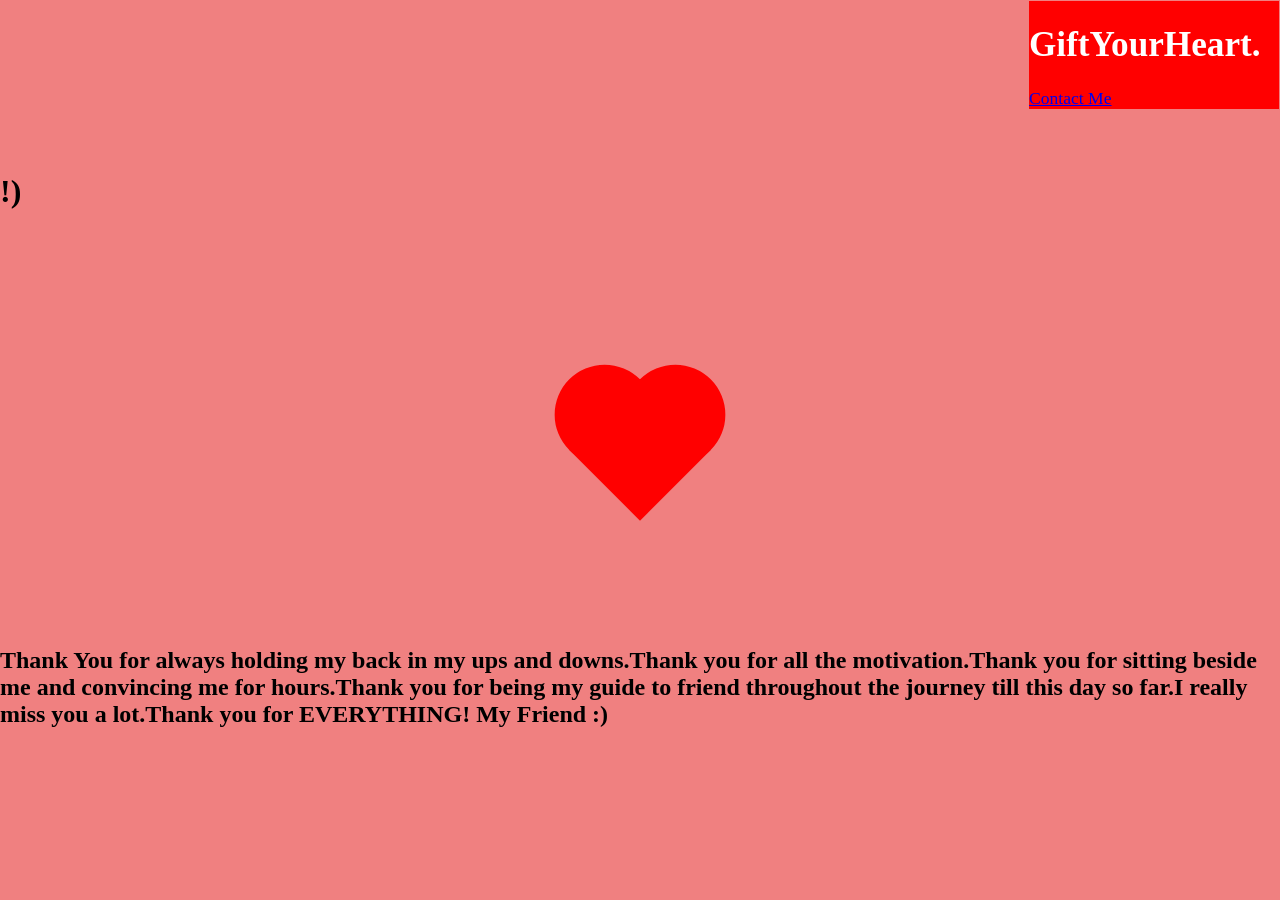
==== index.html @ b6dfc318 "Add files via upload" ====
<!DOCTYPE html>
<html lang="en">
<head>
    <meta charset="UTF-8">
    <meta http-equiv="X-UA-Compatible" content="IE=edge">
    <meta name="viewport" content="width=device-width, initial-scale=1.0">
    <title>G!ftYourFr!end</title>
    <link rel="stylesheet" href="style.css">
</head>
<body>
    <div class="logo">
        <h1>GiftYourHeart.</h1>
        <a href="https://www.instagram.com/cuuul_guuuuy/" target="_blank" >Contact Me </a>
    </div>
    <div class="heart"></div>
       <div class="content">
           <h1>!)</h1>
<br>
<br>
<br>
<br>
<br><br><br><br><br><br><br><br><br><br><br><br><br><br><br><br><br><br>
<h2>Thank You for always holding my back in my ups and downs.Thank you for all the motivation.Thank you for sitting beside me and convincing me for hours.Thank you for being my guide to friend throughout the journey till this day so far.I really miss you a lot.Thank you for EVERYTHING! My Friend :)</h2>
</div>
    
</body>
</html>
---- style.css ----
body{
    margin: 0;
    padding: 0;
    display: flex;
    align-items: center;
    justify-content: center;
    min-height: 100vh;
    background-color: lightcoral;
}
.logo{
    position: absolute;
    top: 1px ;
    right: 1px;
    font-size: 1.1rem;
    color: white;
    background-color: red;
    width: 250px ;
}
.heart {
    background: red;
    position: absolute;
    height: 100px;
    width: 100px;
    transform: rotate(-45deg) scale(1);
    animation: pulse 2s linear infinite;
    
}
.heart::after{
    background: inherit;
    border-radius: 50%;
    content: '';
    position: absolute;
    top: -50px;
    left: 0;
    height: 100px;
    width: 100px;
}
.heart::before {
    background: inherit;
    border-radius: 50%;
    content: '';
    position: absolute;
    top: 0;
    right: -50%;
    height: 100px;
    width: 100px;
}
@keyframes pulse {
    0% {
        transform: rotate(-45deg) scale(1);
        opacity: 0;
    }
    50% {
        transform: rotate(-45deg) scale(1.3);
        opacity: 1;
    }
    100% {
        transform: rotate(-45deg) scale(1);
        opacity: 1;
    }
}
.content {
    color: black;
    
}
.h1 {
    align-items: center;
}
.conclusion {
    background-color: lightcoral;
    position: relative;
}
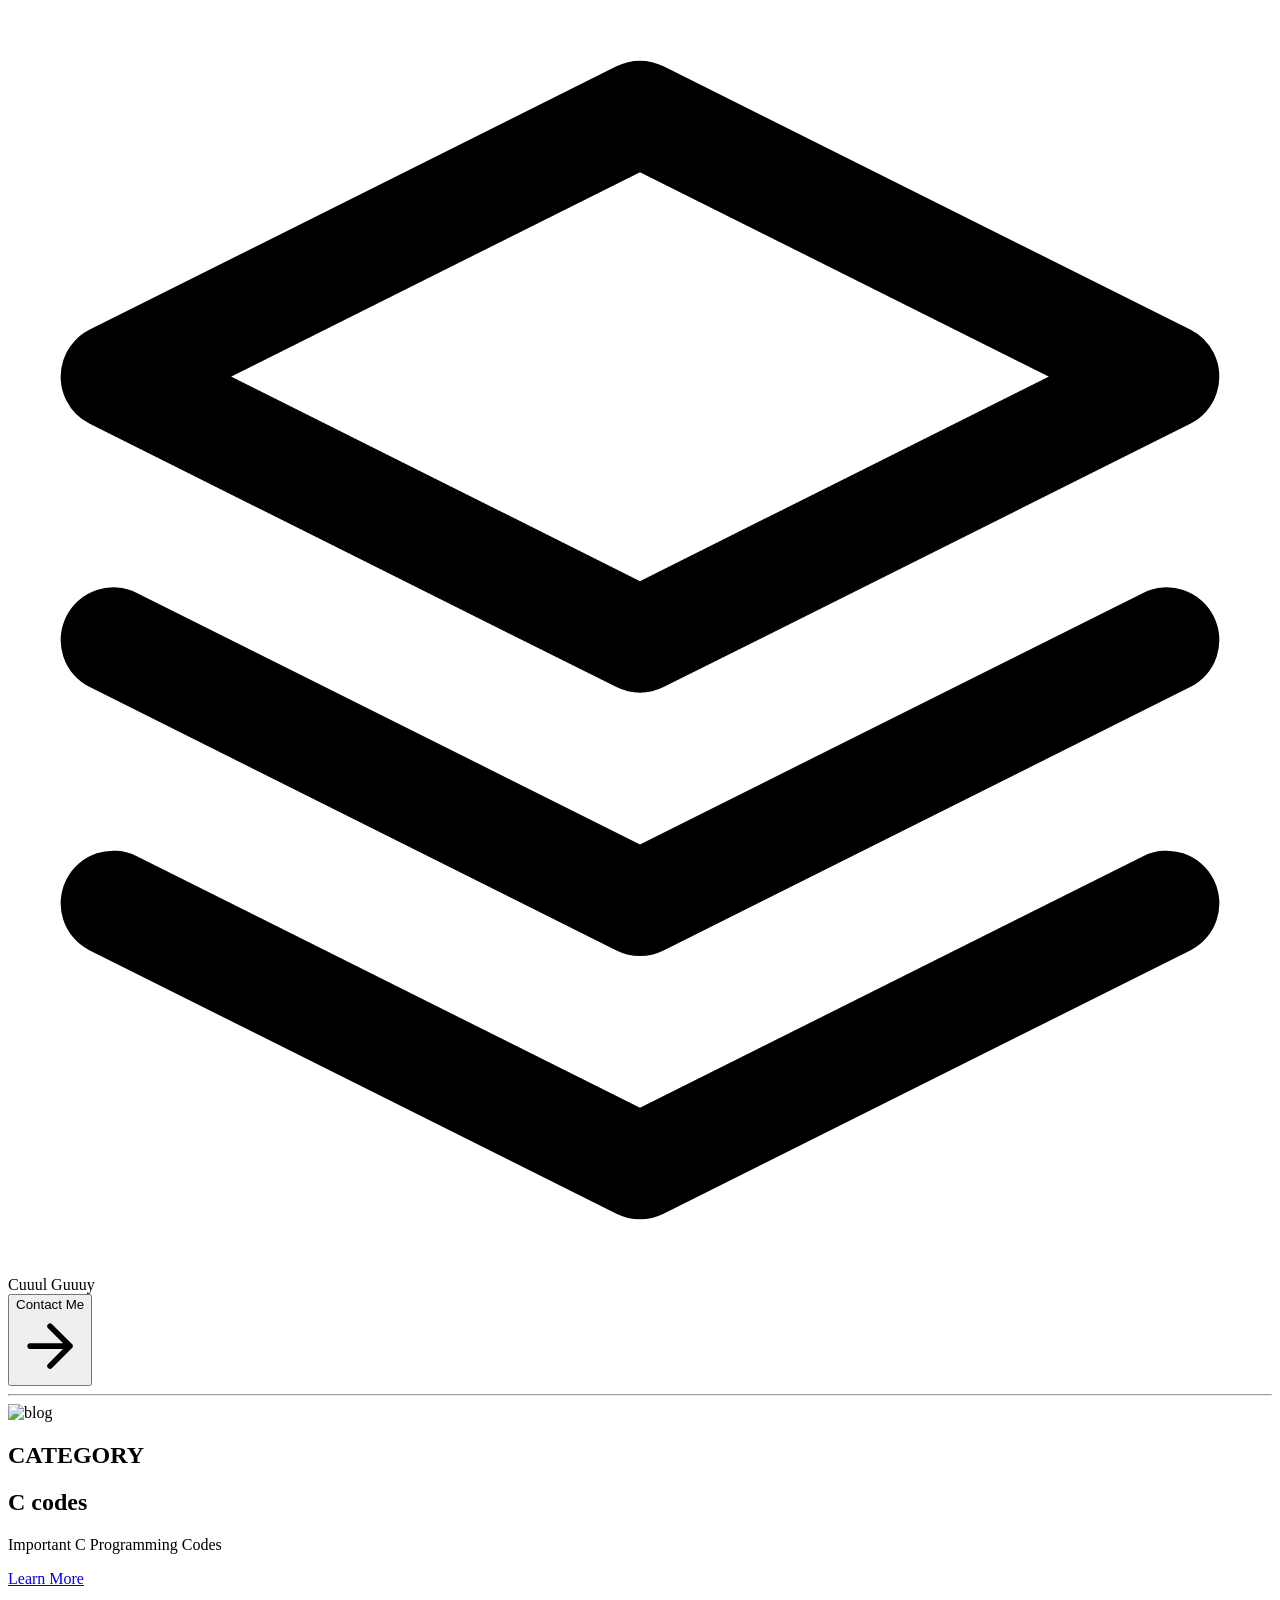
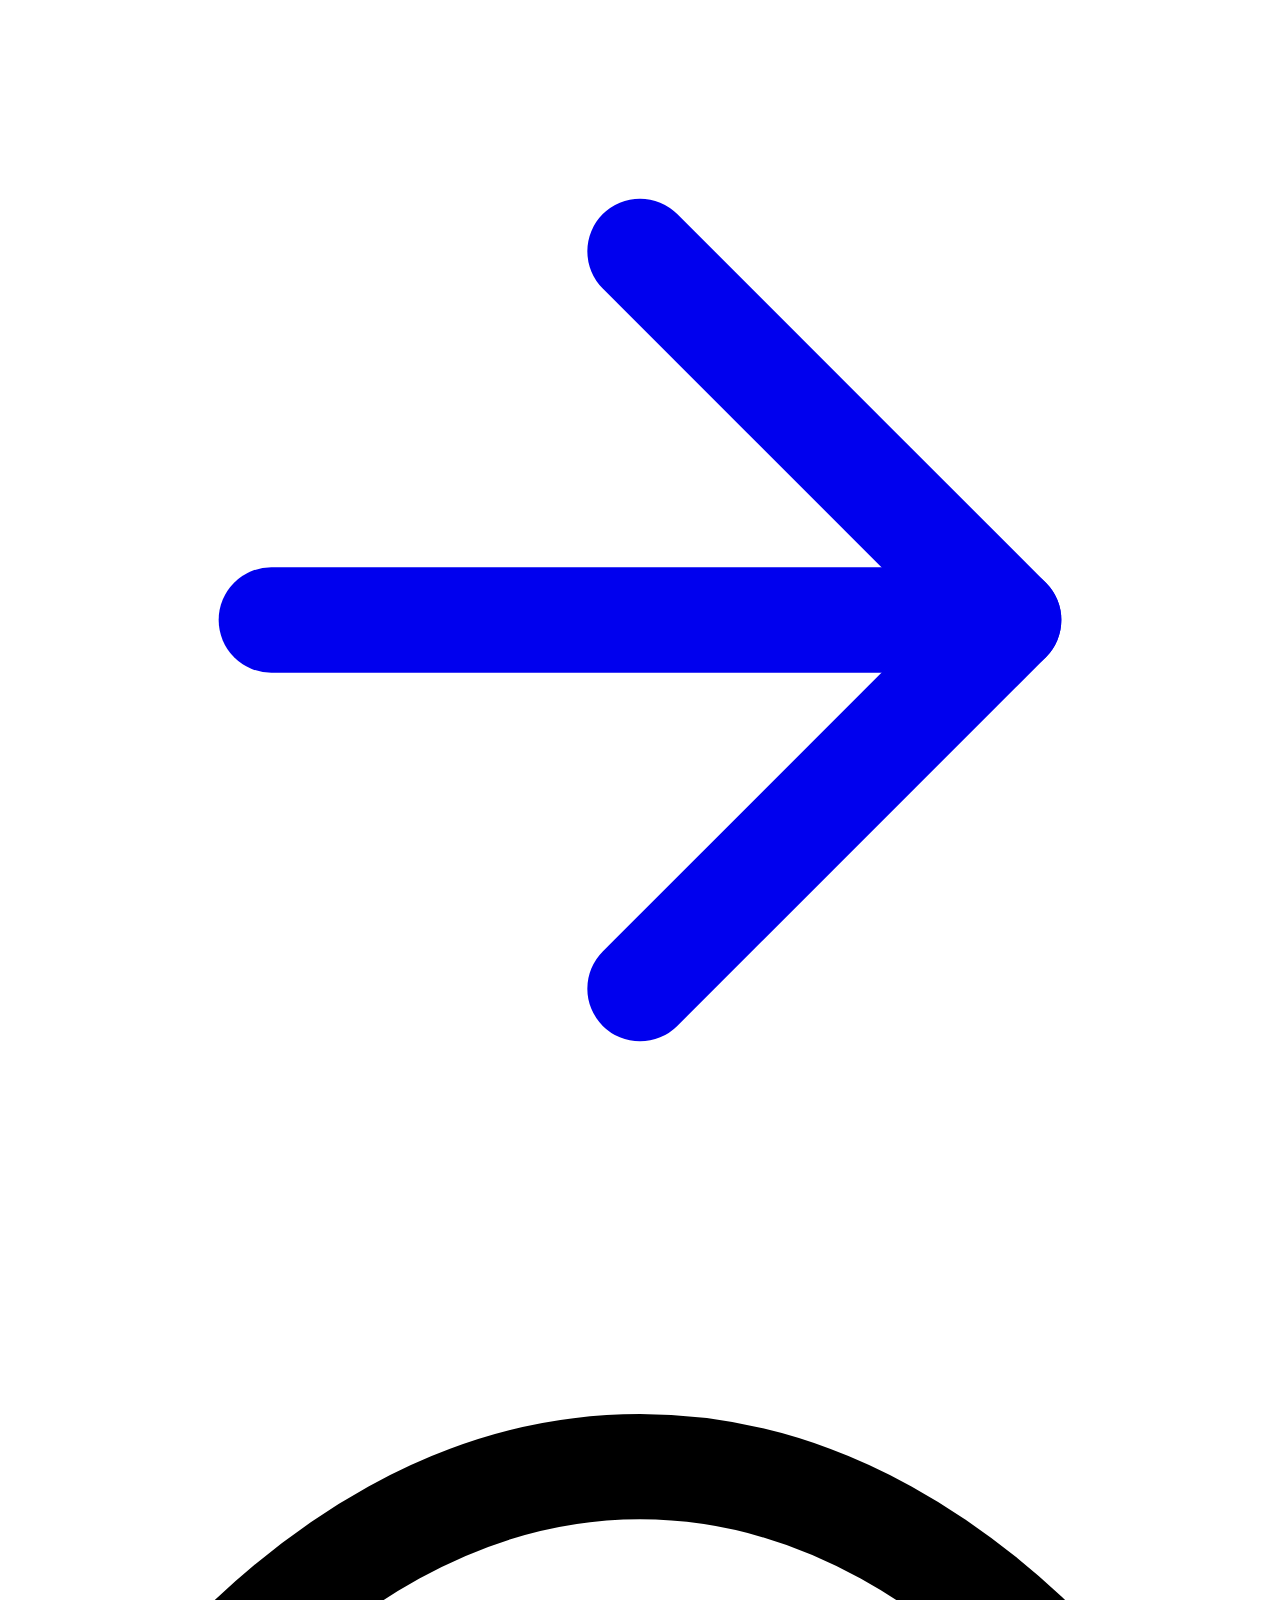
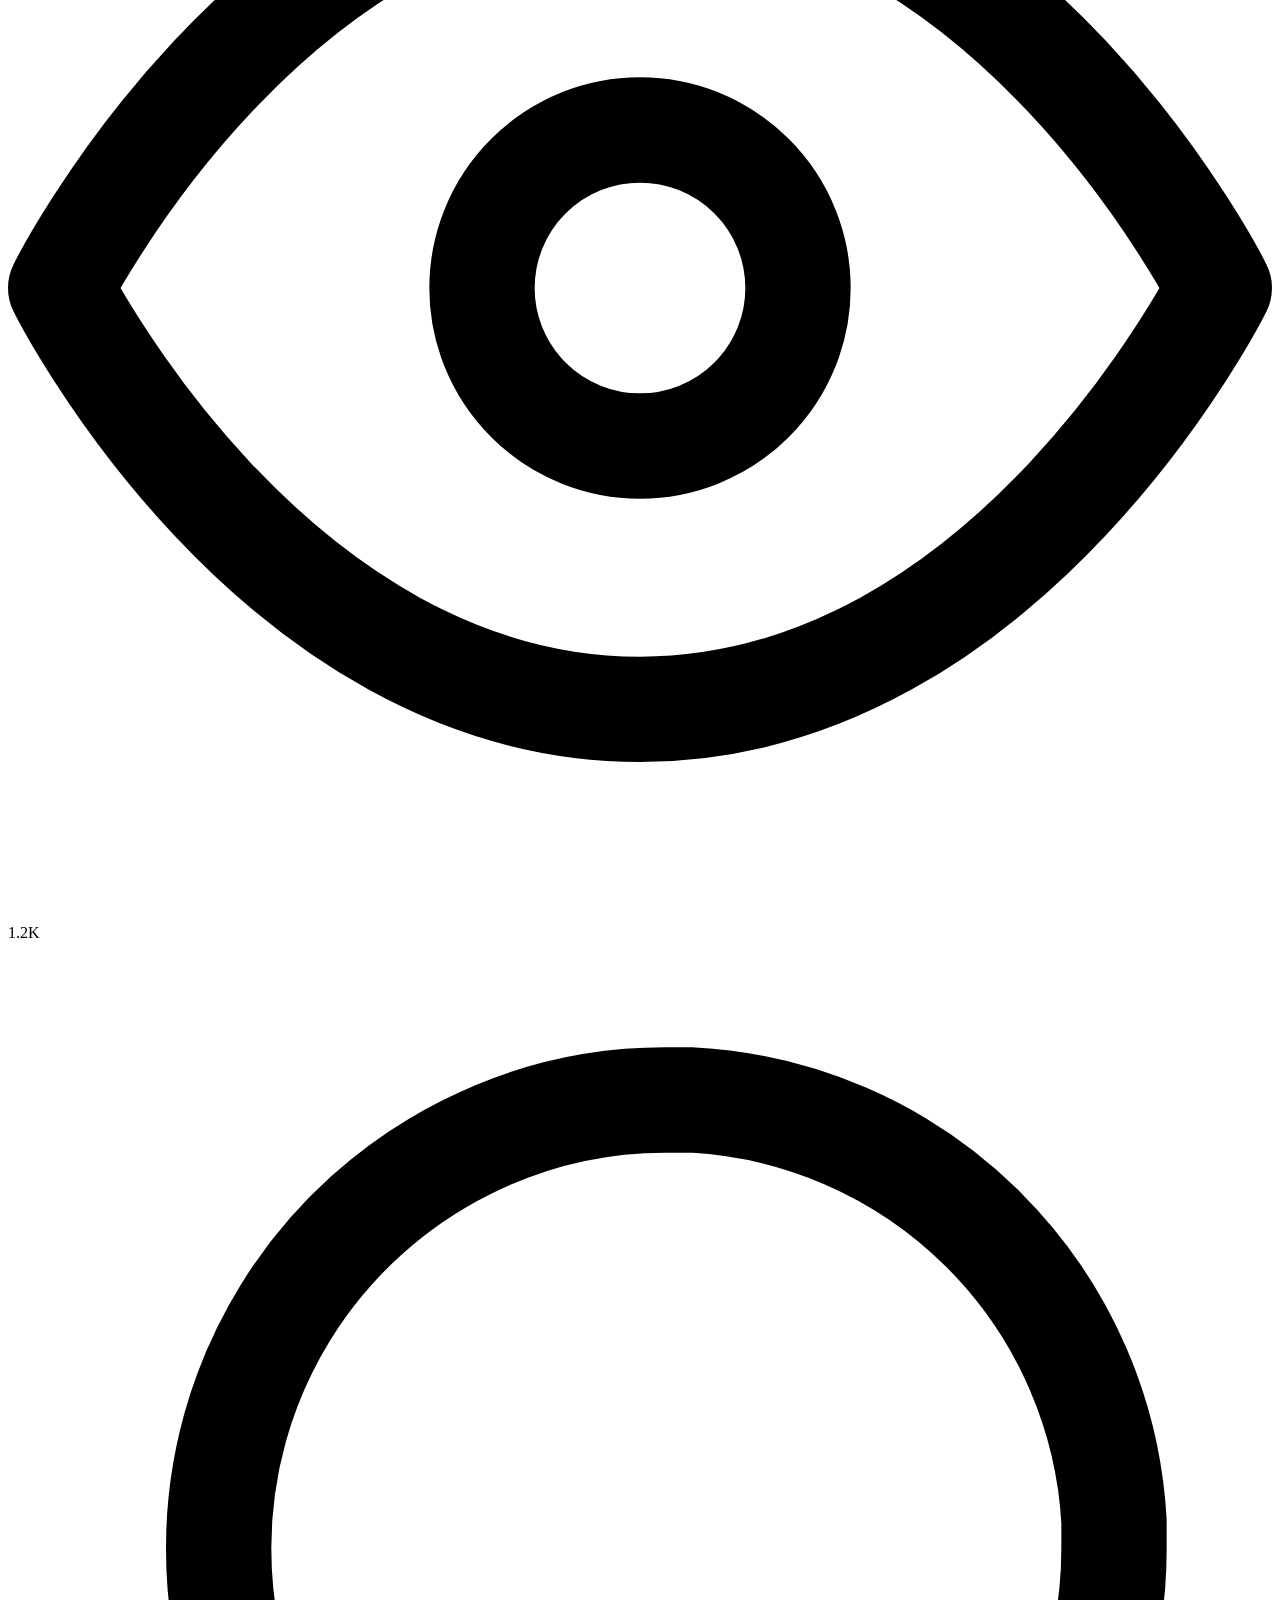
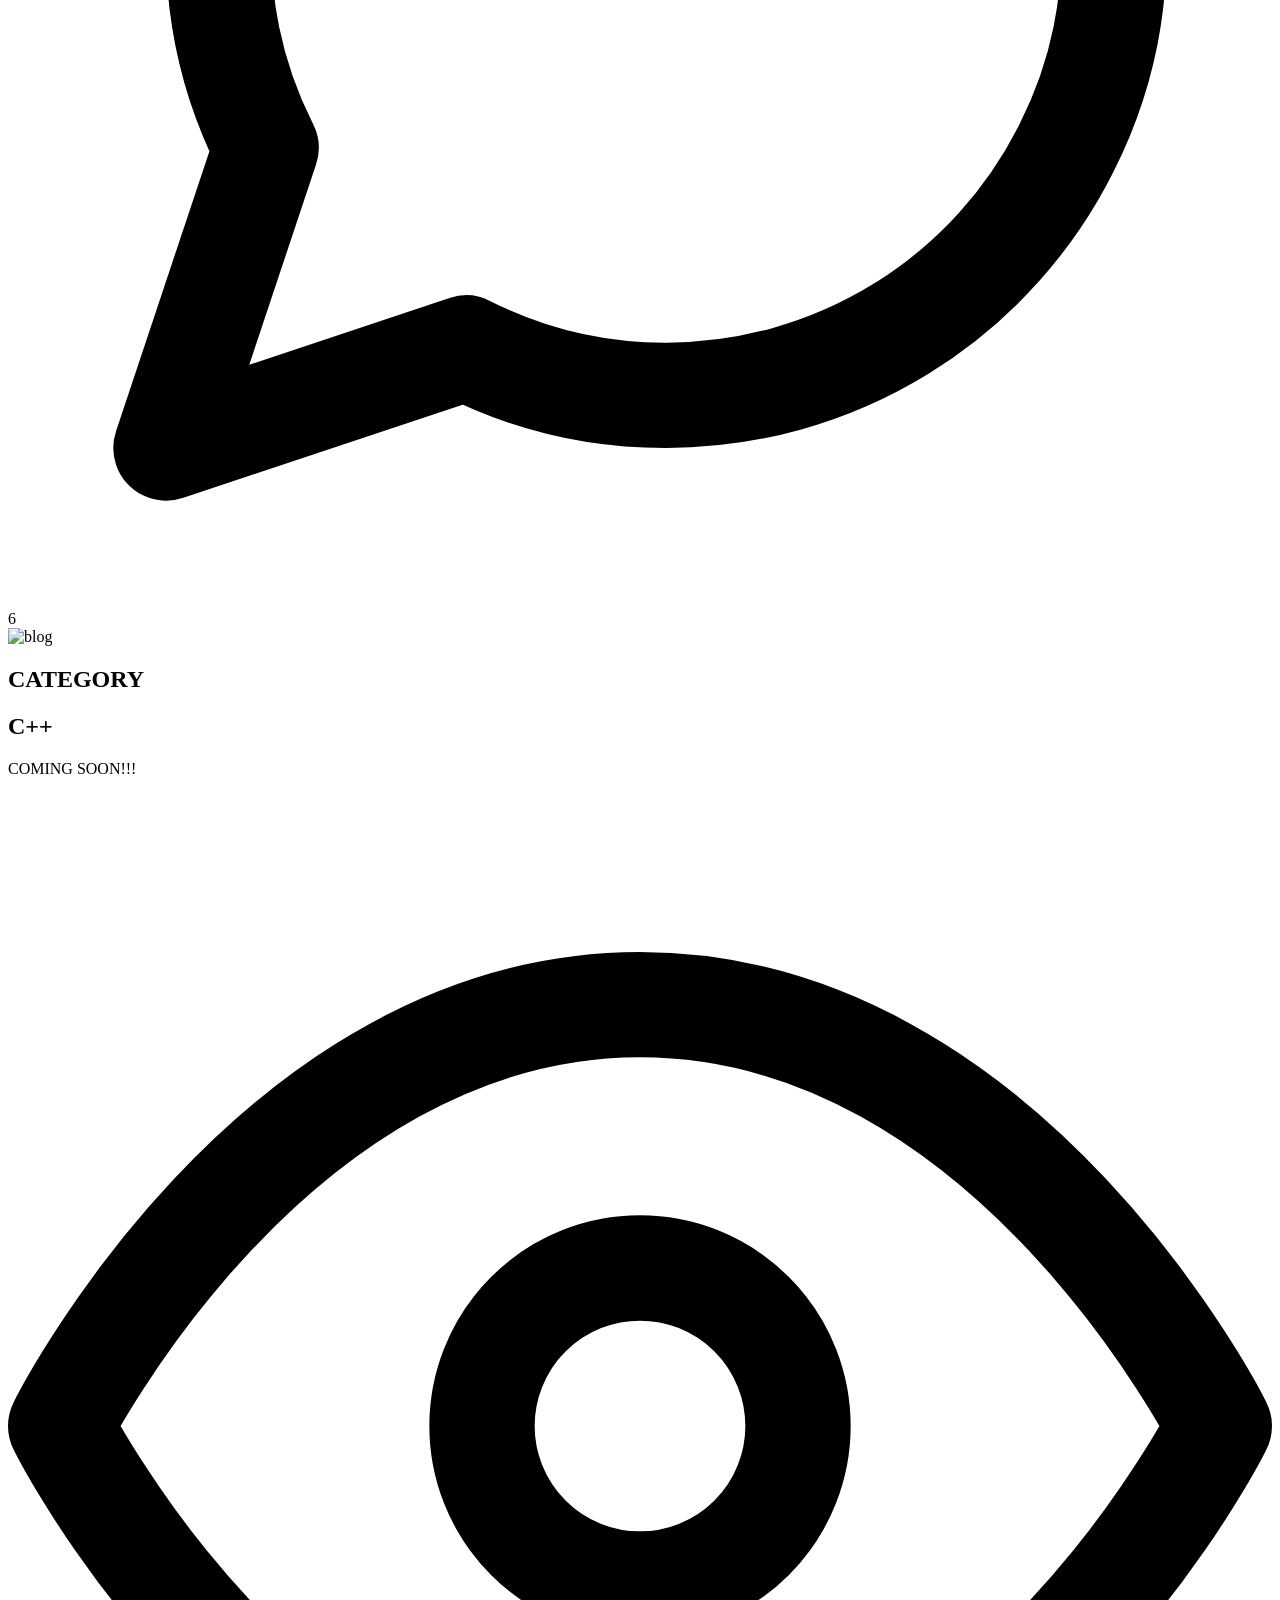
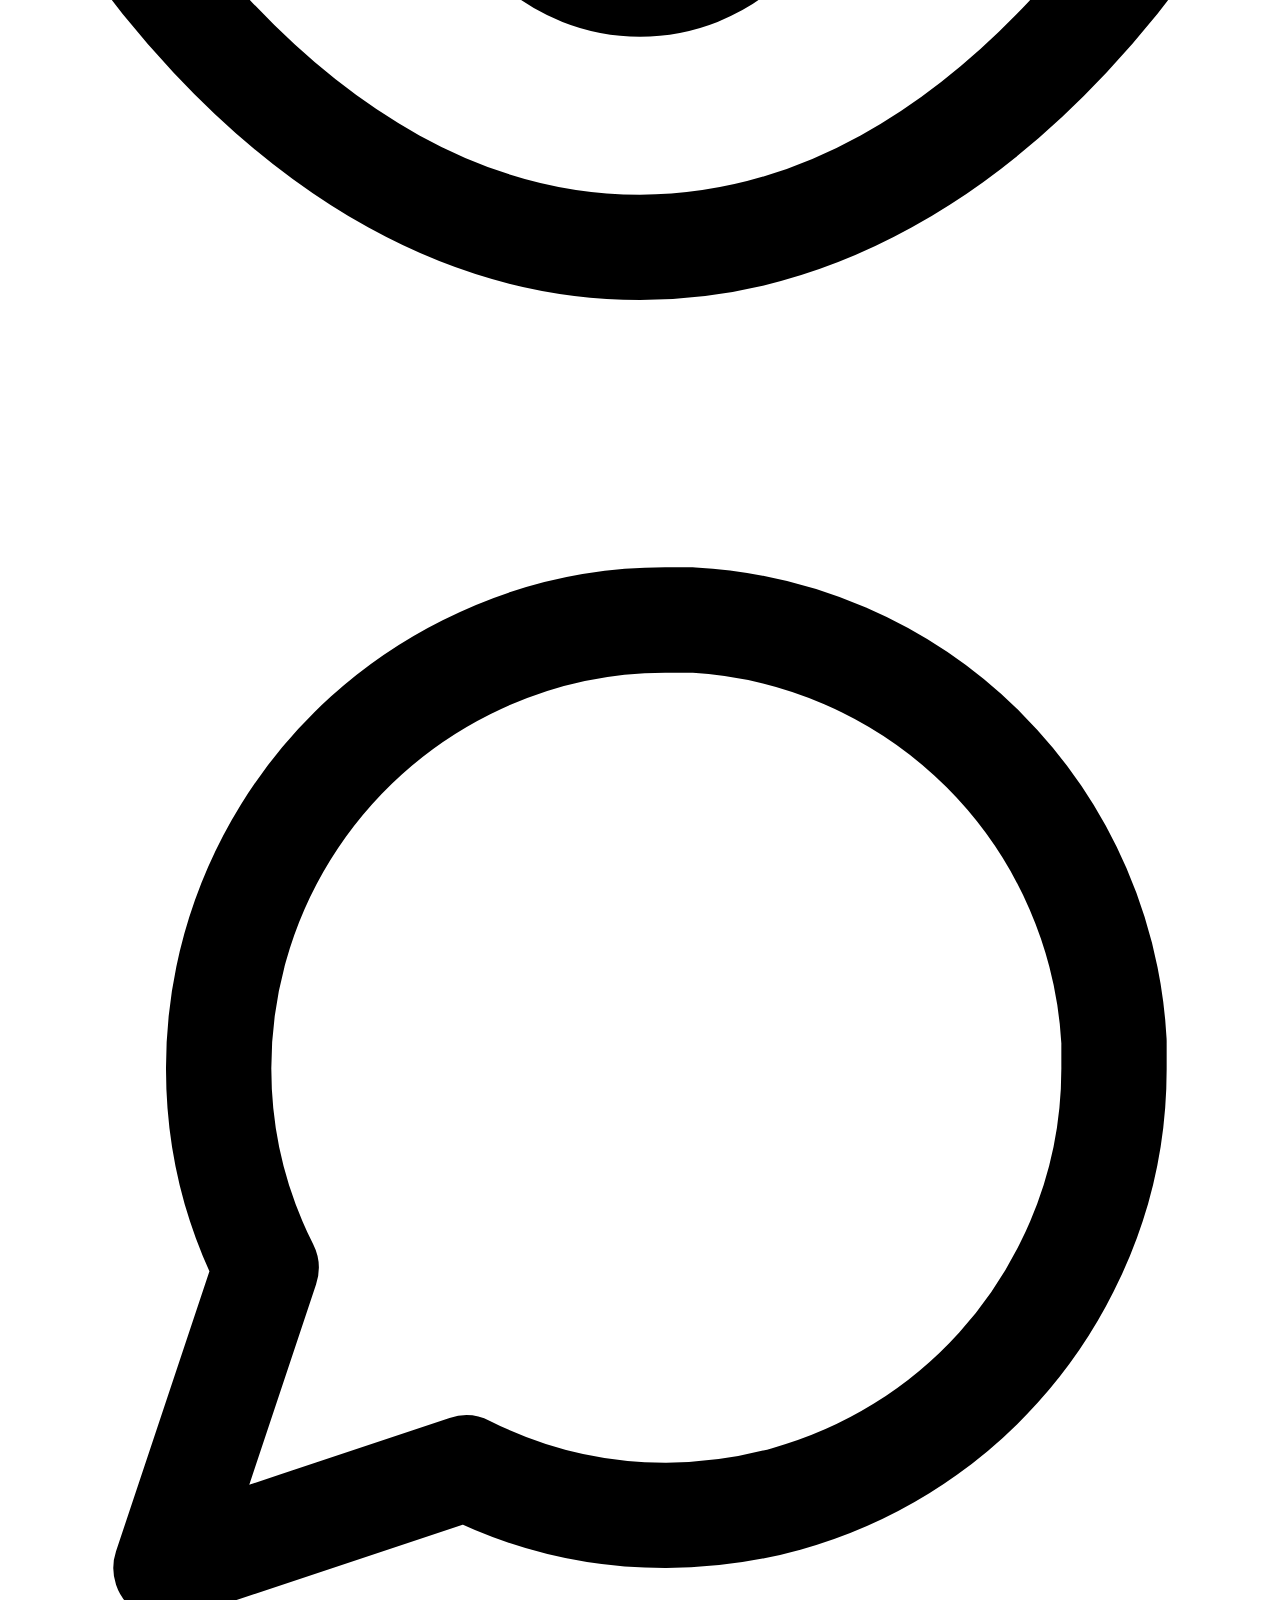
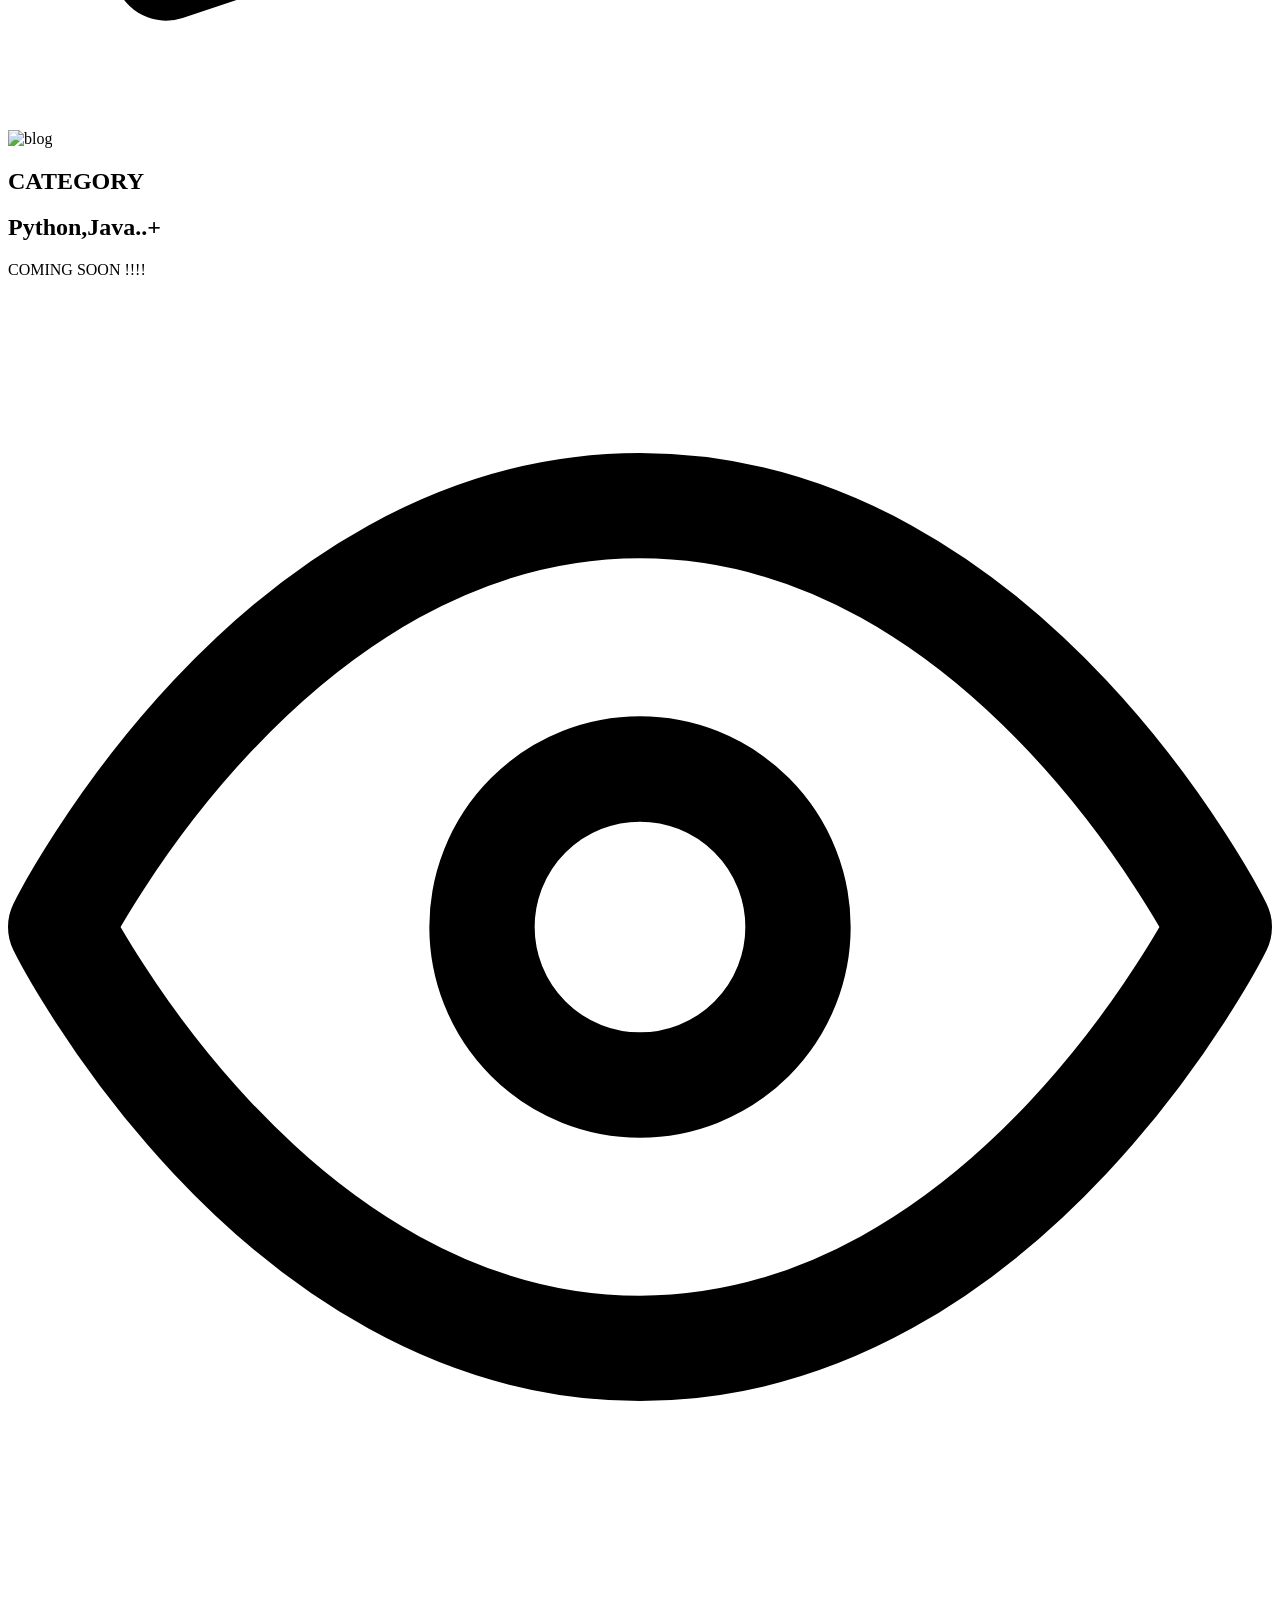
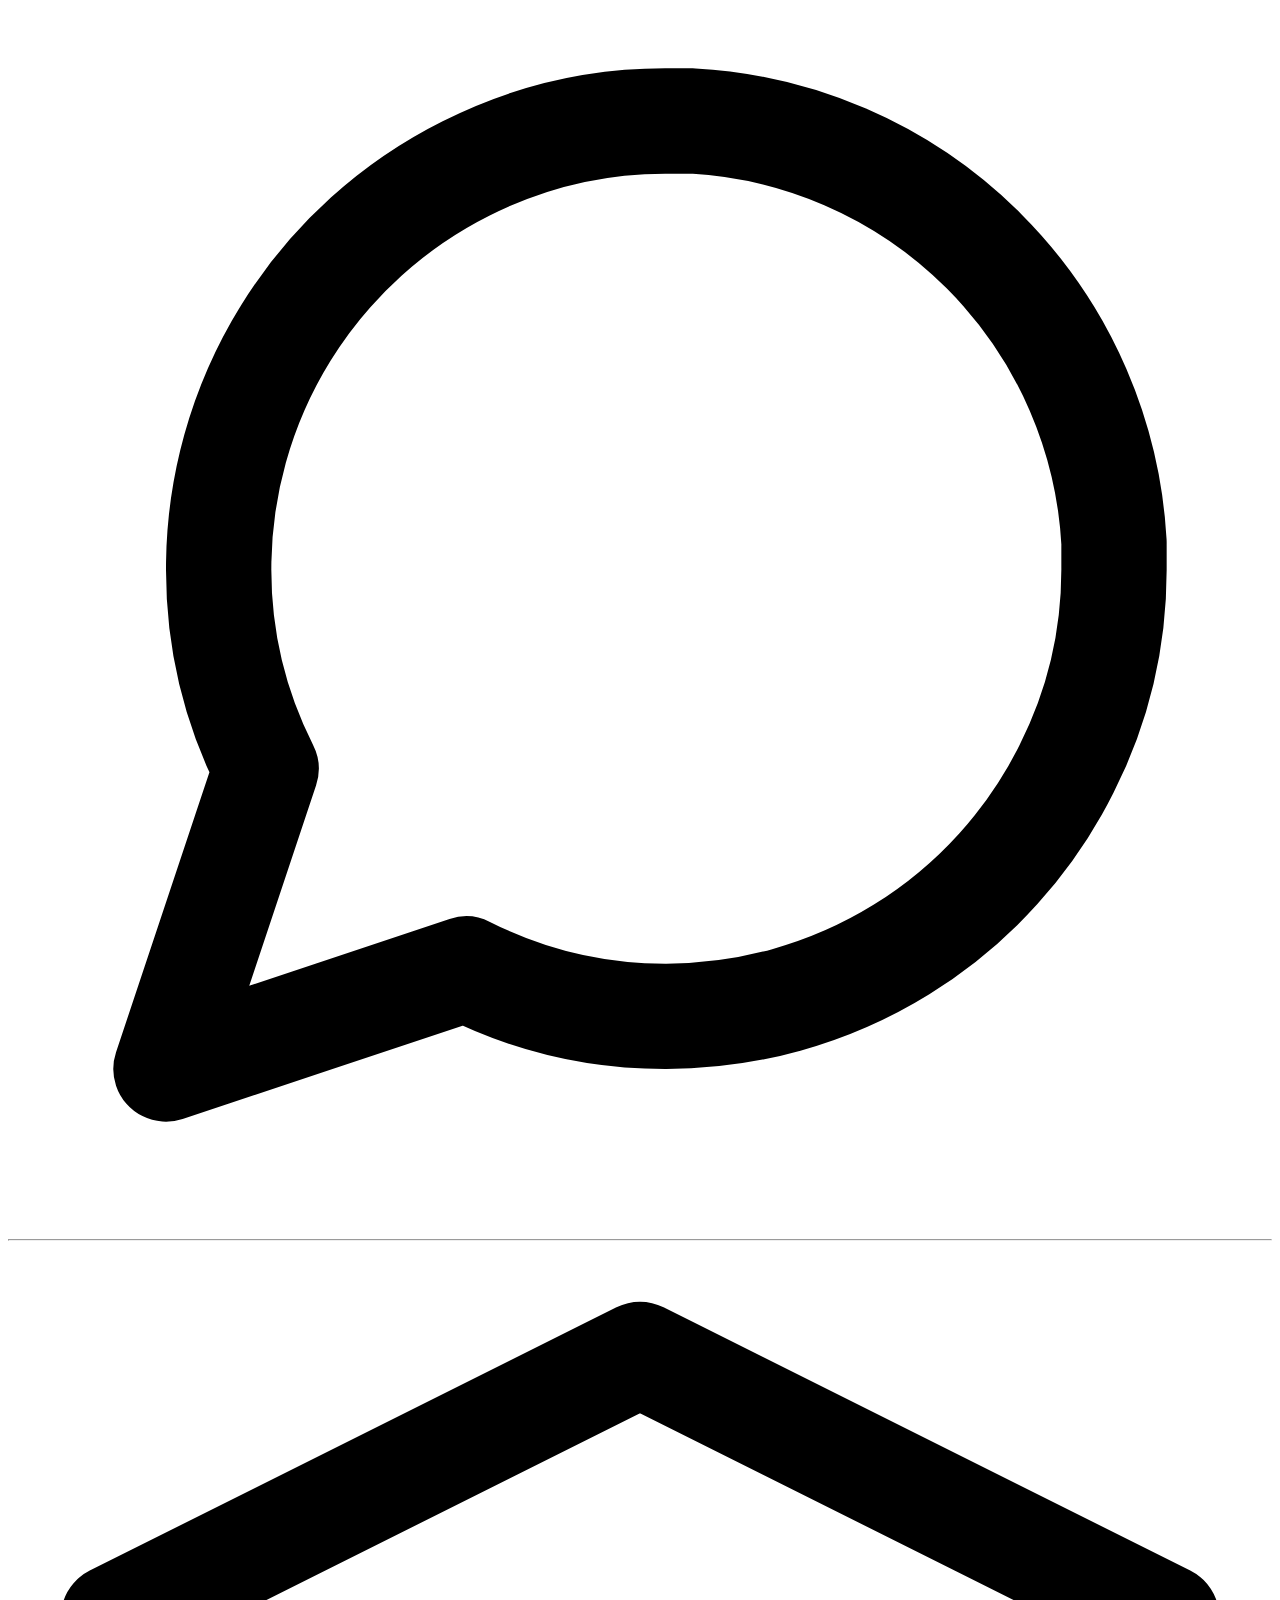
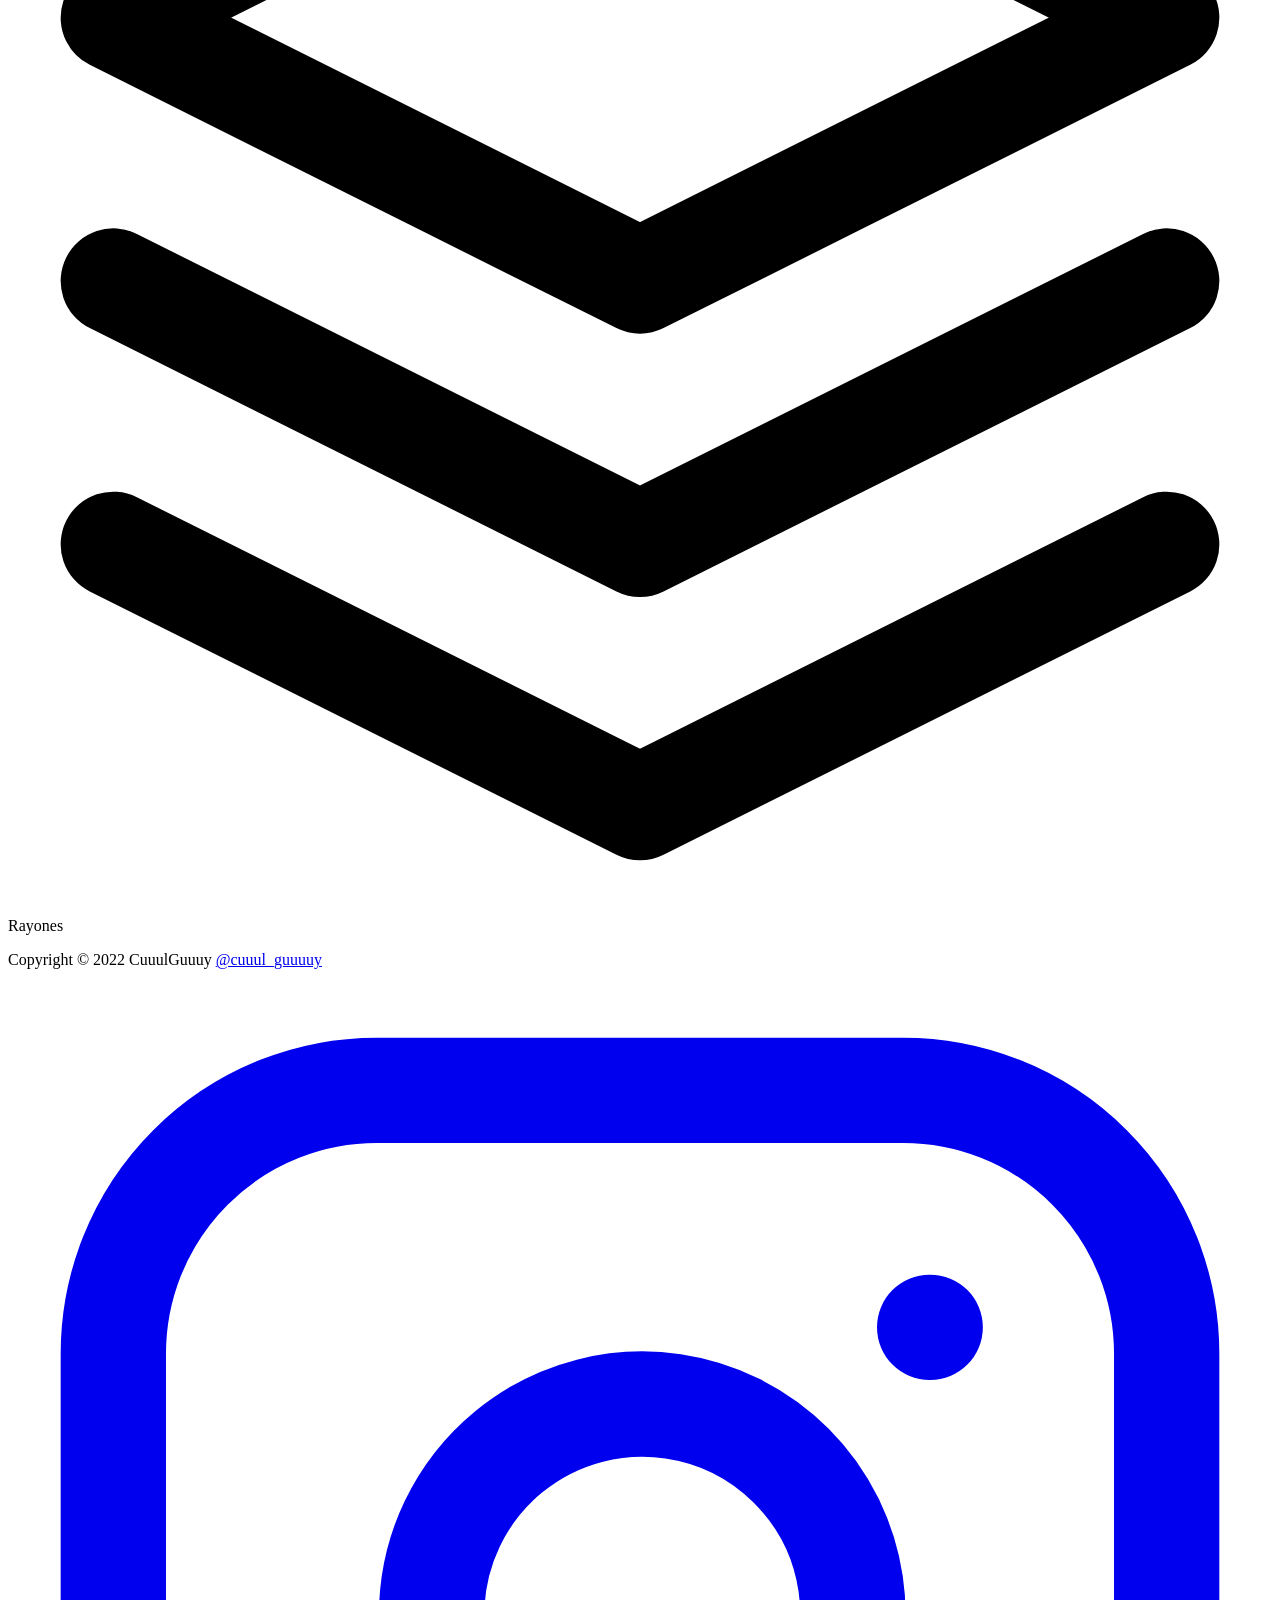
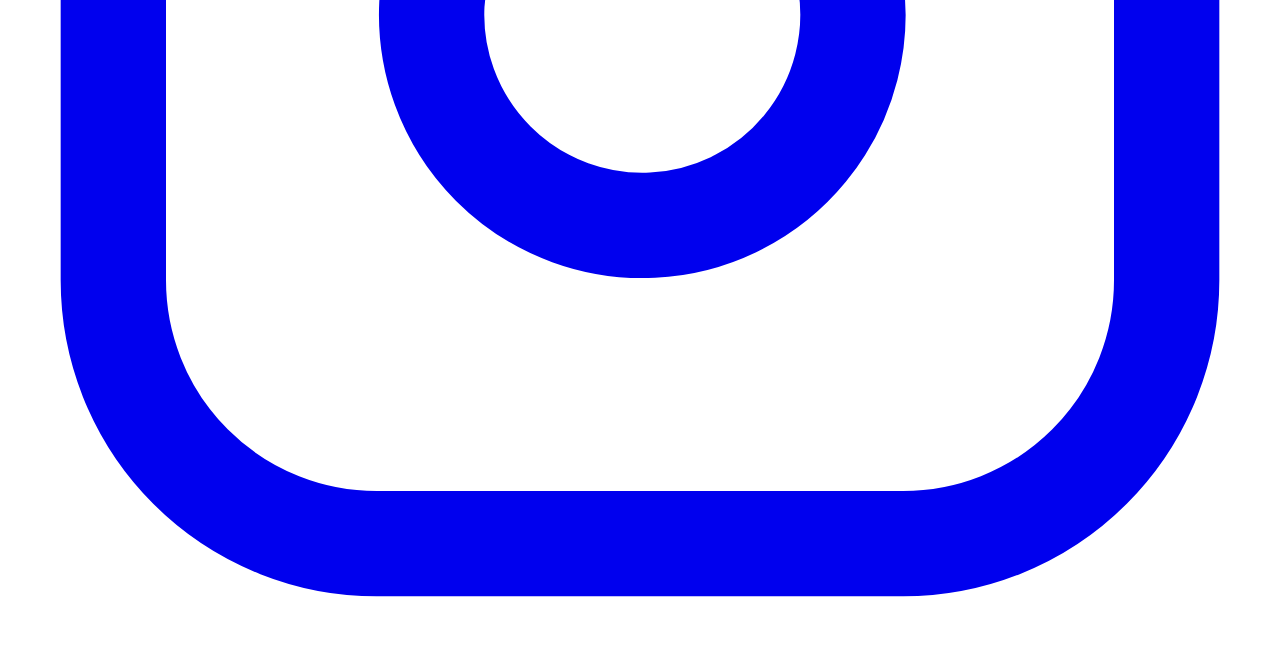
==== commit 0af8c396: "initial commit" ====
--- a/index.html
+++ b/index.html
@@ -4,24 +4,135 @@
     <meta charset="UTF-8">
     <meta http-equiv="X-UA-Compatible" content="IE=edge">
     <meta name="viewport" content="width=device-width, initial-scale=1.0">
-    <title>G!ftYourFr!end</title>
-    <link rel="stylesheet" href="style.css">
+    <link href="https://unpkg.com/tailwindcss@^1.0/dist/tailwind.min.css" rel="stylesheet">
+    <title>Cuuul Guuuy</title>
 </head>
 <body>
-    <div class="logo">
-        <h1>GiftYourHeart.</h1>
-        <a href="https://www.instagram.com/cuuul_guuuuy/" target="_blank" >Contact Me </a>
-    </div>
-    <div class="heart"></div>
-       <div class="content">
-           <h1>!)</h1>
-<br>
-<br>
-<br>
-<br>
-<br><br><br><br><br><br><br><br><br><br><br><br><br><br><br><br><br><br>
-<h2>Thank You for always holding my back in my ups and downs.Thank you for all the motivation.Thank you for sitting beside me and convincing me for hours.Thank you for being my guide to friend throughout the journey till this day so far.I really miss you a lot.Thank you for EVERYTHING! My Friend :)</h2>
-</div>
-    
+    <header class="text-gray-600 body-font">
+        <div class="container mx-auto flex flex-wrap p-5 flex-col md:flex-row items-center">
+          <a class="flex title-font font-medium items-center text-gray-900 mb-4 md:mb-0">
+            <svg xmlns="http://www.w3.org/2000/svg" fill="none" stroke="currentColor" stroke-linecap="round" stroke-linejoin="round" stroke-width="2" class="w-10 h-10 text-white p-2 bg-indigo-500 rounded-full" viewBox="0 0 24 24">
+              <path d="M12 2L2 7l10 5 10-5-10-5zM2 17l10 5 10-5M2 12l10 5 10-5"></path>
+            </svg>
+            <span class="ml-3 text-xl">Cuuul Guuuy</span>
+          </a>
+          <nav class="md:ml-auto flex flex-wrap items-center text-base justify-center">
+          </nav>
+         
+          <button  class="inline-flex items-center bg-gray-100 border-0 py-1 px-3 focus:outline-none hover:bg-gray-200 rounded text-base mt-4 md:mt-0" onclick="window.location.href = 'https://instagram.com/cuuul_guuuuy?igshid=YmMyMTA2M2Y=';" >Contact Me<svg fill="none" stroke="currentColor" stroke-linecap="round" stroke-linejoin="round" stroke-width="2" class="w-4 h-4 ml-1" viewBox="0 0 24 24">
+              <path d="M5 12h14M12 5l7 7-7 7" ></path>
+            </svg>
+          </button>
+        </div>
+      </header>
+      <hr>
+      <section class="text-gray-600 body-font">
+        <div class="container px-5 py-24 mx-auto">
+          <div class="flex flex-wrap -m-4">
+            <div class="p-4 md:w-1/3">
+              <div class="h-full border-2 border-gray-200 border-opacity-60 rounded-lg overflow-hidden">
+                <img class="lg:h-48 md:h-36 w-full object-cover object-center" src="https://source.unsplash.com/720x600/?coding" alt="blog">
+                <div class="p-6">
+                  <h2 class="tracking-widest text-xs title-font font-medium text-gray-400 mb-1">CATEGORY</h2>
+                  <h1 class="title-font text-lg font-medium text-gray-900 mb-3">C codes</h1>
+                  <p class="leading-relaxed mb-3">Important C Programming Codes</p>
+                  <div class="flex items-center flex-wrap ">
+                    <a href = "https://github.com/rayones4/c-programming.git" class="text-indigo-500 inline-flex items-center md:mb-2 lg:mb-0">Learn More
+                      <svg class="w-4 h-4 ml-2" viewBox="0 0 24 24" stroke="currentColor" stroke-width="2" fill="none" stroke-linecap="round" stroke-linejoin="round">
+                        <path d="M5 12h14"></path>
+                        <path d="M12 5l7 7-7 7"></path>
+                      </svg>
+                    </a>
+                    <span class="text-gray-400 mr-3 inline-flex items-center lg:ml-auto md:ml-0 ml-auto leading-none text-sm pr-3 py-1 border-r-2 border-gray-200">
+                      <svg class="w-4 h-4 mr-1" stroke="currentColor" stroke-width="2" fill="none" stroke-linecap="round" stroke-linejoin="round" viewBox="0 0 24 24">
+                        <path d="M1 12s4-8 11-8 11 8 11 8-4 8-11 8-11-8-11-8z"></path>
+                        <circle cx="12" cy="12" r="3"></circle>
+                      </svg>1.2K
+                    </span>
+                    <span class="text-gray-400 inline-flex items-center leading-none text-sm">
+                      <svg class="w-4 h-4 mr-1" stroke="currentColor" stroke-width="2" fill="none" stroke-linecap="round" stroke-linejoin="round" viewBox="0 0 24 24">
+                        <path d="M21 11.5a8.38 8.38 0 01-.9 3.8 8.5 8.5 0 01-7.6 4.7 8.38 8.38 0 01-3.8-.9L3 21l1.9-5.7a8.38 8.38 0 01-.9-3.8 8.5 8.5 0 014.7-7.6 8.38 8.38 0 013.8-.9h.5a8.48 8.48 0 018 8v.5z"></path>
+                      </svg>6
+                    </span>
+                  </div>
+                </div>
+              </div>
+            </div>
+            <div class="p-4 md:w-1/3">
+              <div class="h-full border-2 border-gray-200 border-opacity-60 rounded-lg overflow-hidden">
+                <img class="lg:h-48 md:h-36 w-full object-cover object-center" src="https://source.unsplash.com/720x600/?c++,computer" alt="blog">
+                <div class="p-6">
+                  <h2 class="tracking-widest text-xs title-font font-medium text-gray-400 mb-1">CATEGORY</h2>
+                  <h1 class="title-font text-lg font-medium text-gray-900 mb-3">C++</h1>
+                  <p class="leading-relaxed mb-3">COMING SOON!!!</p>
+                  <div class="flex items-center flex-wrap">
+                    
+                    <span class="text-gray-400 mr-3 inline-flex items-center lg:ml-auto md:ml-0 ml-auto leading-none text-sm pr-3 py-1 border-r-2 border-gray-200">
+                      <svg class="w-4 h-4 mr-1" stroke="currentColor" stroke-width="2" fill="none" stroke-linecap="round" stroke-linejoin="round" viewBox="0 0 24 24">
+                        <path d="M1 12s4-8 11-8 11 8 11 8-4 8-11 8-11-8-11-8z"></path>
+                        <circle cx="12" cy="12" r="3"></circle>
+                      </svg>
+                    </span>
+                    <span class="text-gray-400 inline-flex items-center leading-none text-sm">
+                      <svg class="w-4 h-4 mr-1" stroke="currentColor" stroke-width="2" fill="none" stroke-linecap="round" stroke-linejoin="round" viewBox="0 0 24 24">
+                        <path d="M21 11.5a8.38 8.38 0 01-.9 3.8 8.5 8.5 0 01-7.6 4.7 8.38 8.38 0 01-3.8-.9L3 21l1.9-5.7a8.38 8.38 0 01-.9-3.8 8.5 8.5 0 014.7-7.6 8.38 8.38 0 013.8-.9h.5a8.48 8.48 0 018 8v.5z"></path>
+                      </svg>
+                    </span>
+                  </div>
+                </div>
+              </div>
+            </div>
+            <div class="p-4 md:w-1/3">
+              <div class="h-full border-2 border-gray-200 border-opacity-60 rounded-lg overflow-hidden">
+                <img class="lg:h-48 md:h-36 w-full object-cover object-center" src="https://source.unsplash.com/720x600/?java,Python" alt="blog">
+                <div class="p-6">
+                  <h2 class="tracking-widest text-xs title-font font-medium text-gray-400 mb-1">CATEGORY</h2>
+                  <h1 class="title-font text-lg font-medium text-gray-900 mb-3">Python,Java..+</h1>
+                  <p class="leading-relaxed mb-3">COMING SOON !!!!</p>
+                  <div class="flex items-center flex-wrap ">
+                    
+                    <span class="text-gray-400 mr-3 inline-flex items-center lg:ml-auto md:ml-0 ml-auto leading-none text-sm pr-3 py-1 border-r-2 border-gray-200">
+                      <svg class="w-4 h-4 mr-1" stroke="currentColor" stroke-width="2" fill="none" stroke-linecap="round" stroke-linejoin="round" viewBox="0 0 24 24">
+                        <path d="M1 12s4-8 11-8 11 8 11 8-4 8-11 8-11-8-11-8z"></path>
+                        <circle cx="12" cy="12" r="3"></circle>
+                      </svg>
+                    </span>
+                    <span class="text-gray-400 inline-flex items-center leading-none text-sm">
+                        <svg class="w-4 h-4 mr-1" stroke="currentColor" stroke-width="2" fill="none" stroke-linecap="round" stroke-linejoin="round" viewBox="0 0 24 24">
+                            <path d="M21 11.5a8.38 8.38 0 01-.9 3.8 8.5 8.5 0 01-7.6 4.7 8.38 8.38 0 01-3.8-.9L3 21l1.9-5.7a8.38 8.38 0 01-.9-3.8 8.5 8.5 0 014.7-7.6 8.38 8.38 0 013.8-.9h.5a8.48 8.48 0 018 8v.5z"></path>
+                          </svg>
+                    </span>
+                  </div>
+                </div>
+              </div>
+            </div>
+          </div>
+        </div>
+      </section>
+      <hr>
+      <footer class="text-gray-600 body-font">
+        <div class="container px-5 py-8 mx-auto flex items-center sm:flex-row flex-col">
+          <a class="flex title-font font-medium items-center md:justify-start justify-center text-gray-900">
+            <svg xmlns="http://www.w3.org/2000/svg" fill="none" stroke="currentColor" stroke-linecap="round" stroke-linejoin="round" stroke-width="2" class="w-10 h-10 text-white p-2 bg-indigo-500 rounded-full" viewBox="0 0 24 24">
+              <path d="M12 2L2 7l10 5 10-5-10-5zM2 17l10 5 10-5M2 12l10 5 10-5"></path>
+            </svg>
+            <span class="ml-3 text-xl">Rayones</span>
+          </a>
+          <p class="text-sm text-gray-500 sm:ml-4 sm:pl-4 sm:border-l-2 sm:border-gray-200 sm:py-2 sm:mt-0 mt-4">Copyright © 2022 CuuulGuuuy 
+            <a href="https://instagram.com/cuuul_guuuuy?igshid=YmMyMTA2M2Y=" class="text-gray-600 ml-1" rel="noopener noreferrer" target="_blank">@cuuul_guuuuy</a>
+          </p>
+          <span class="inline-flex sm:ml-auto sm:mt-0 mt-4 justify-center sm:justify-start">
+            
+            
+            <a href = "https://instagram.com/cuuul_guuuuy?igshid=YmMyMTA2M2Y=" class="ml-3 text-gray-500">
+              <svg fill="none" stroke="currentColor" stroke-linecap="round" stroke-linejoin="round" stroke-width="2" class="w-5 h-5" viewBox="0 0 24 24">
+                <rect width="20" height="20" x="2" y="2" rx="5" ry="5"></rect>
+                <path d="M16 11.37A4 4 0 1112.63 8 4 4 0 0116 11.37zm1.5-4.87h.01"></path>
+              </svg>
+            </a>
+            
+          </span>
+        </div>
+      </footer>
 </body>
-</html> +</html>
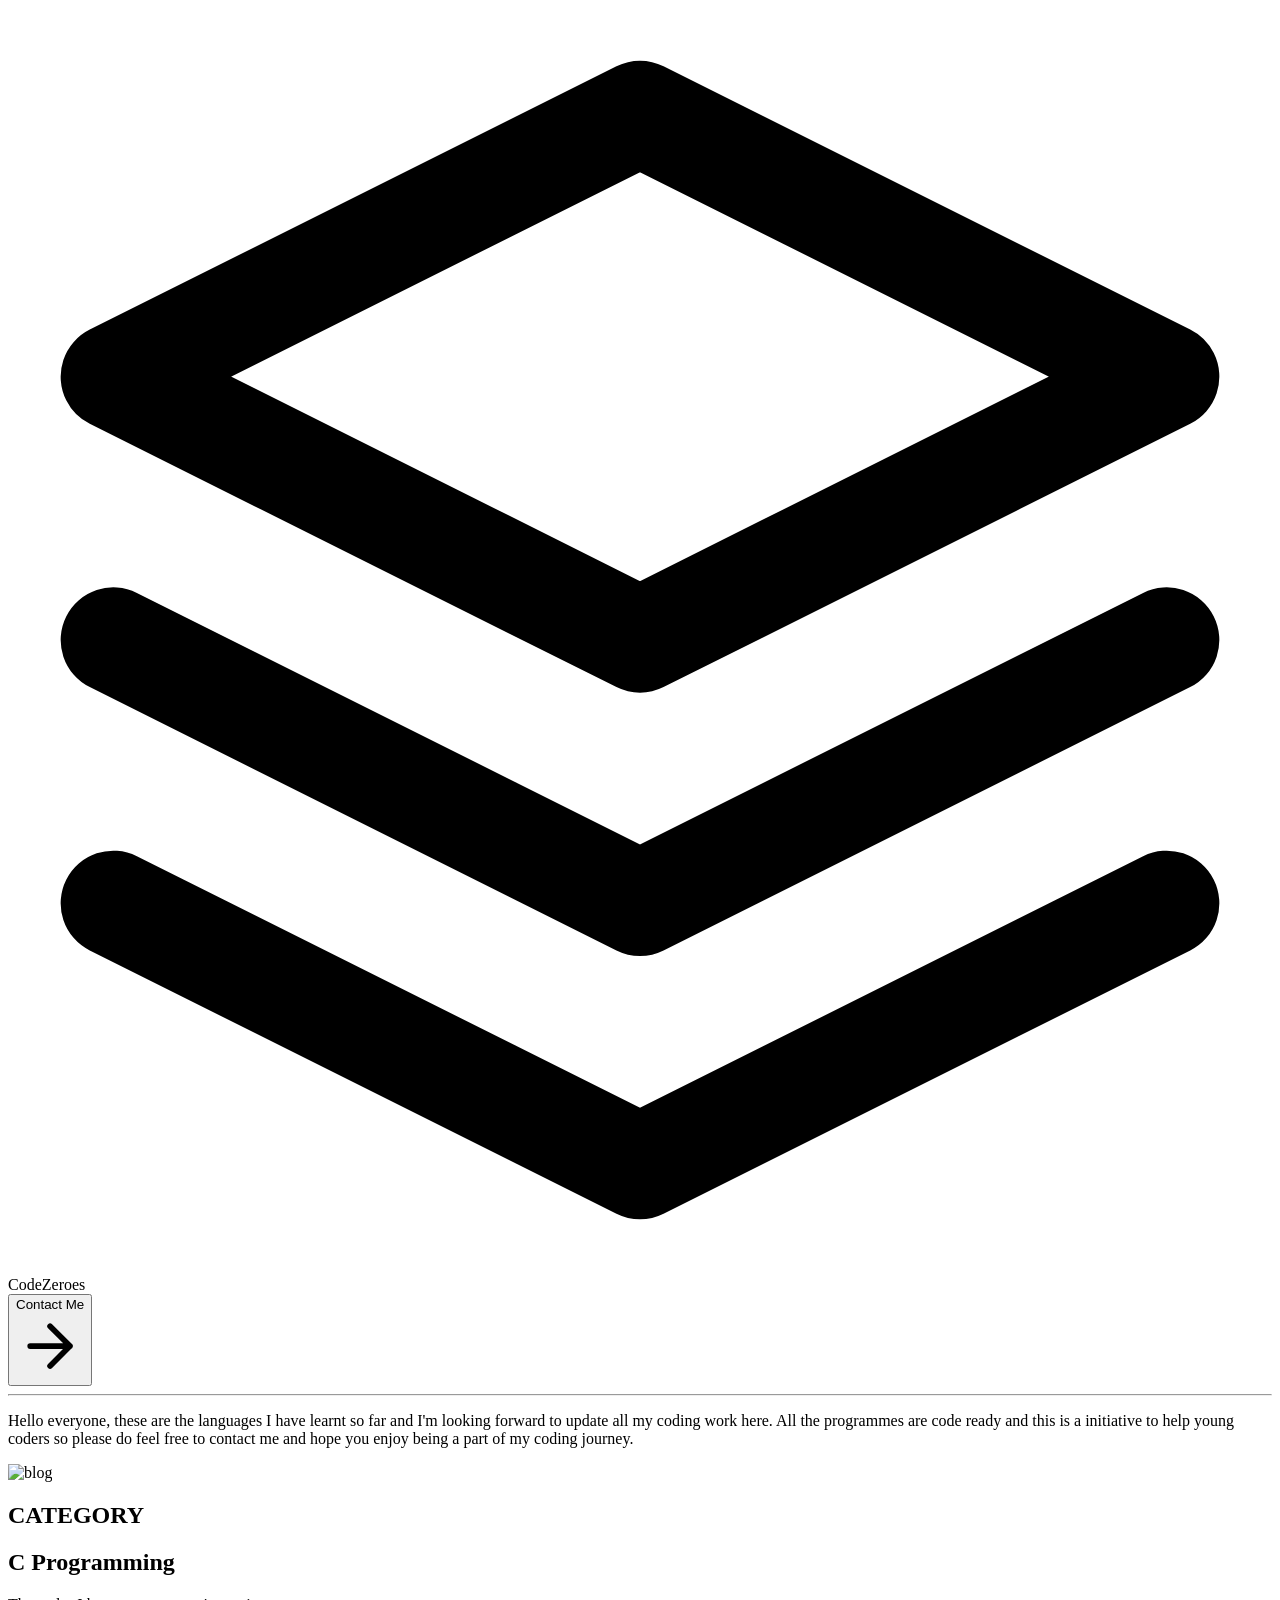
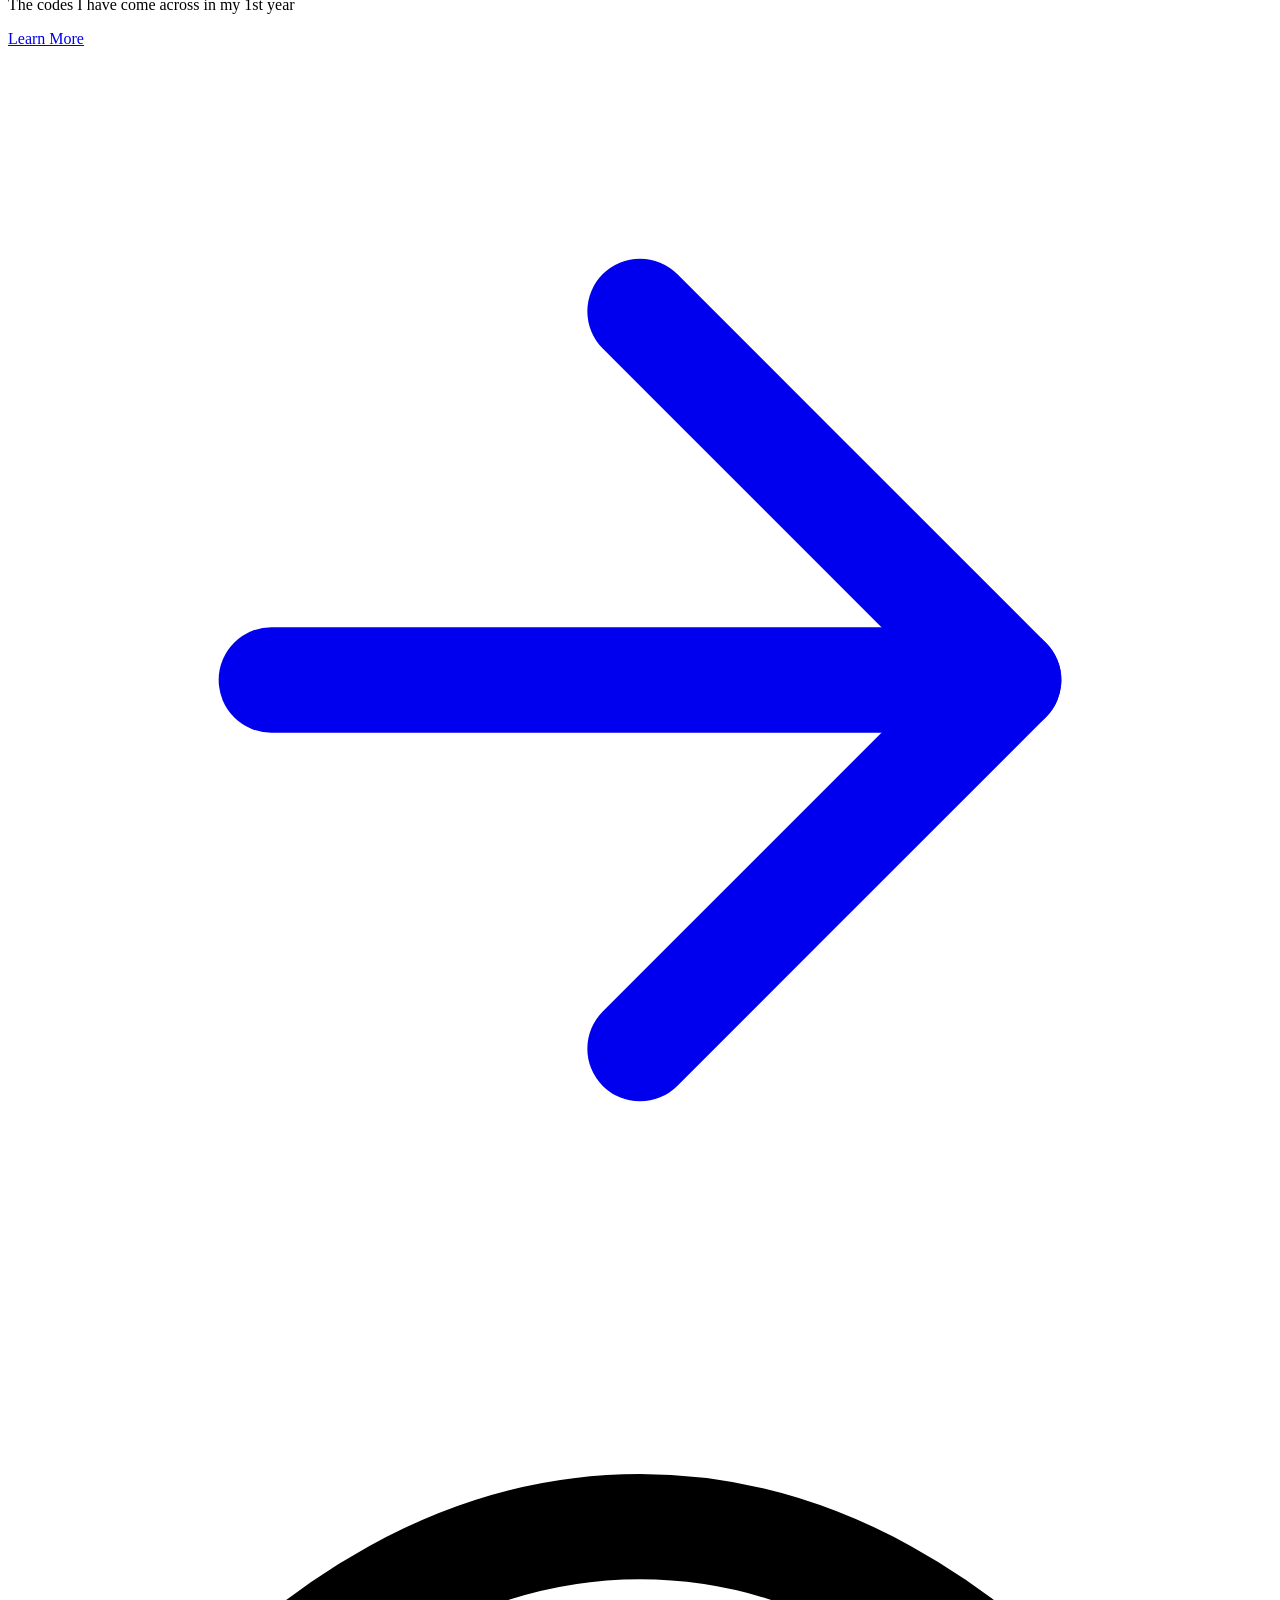
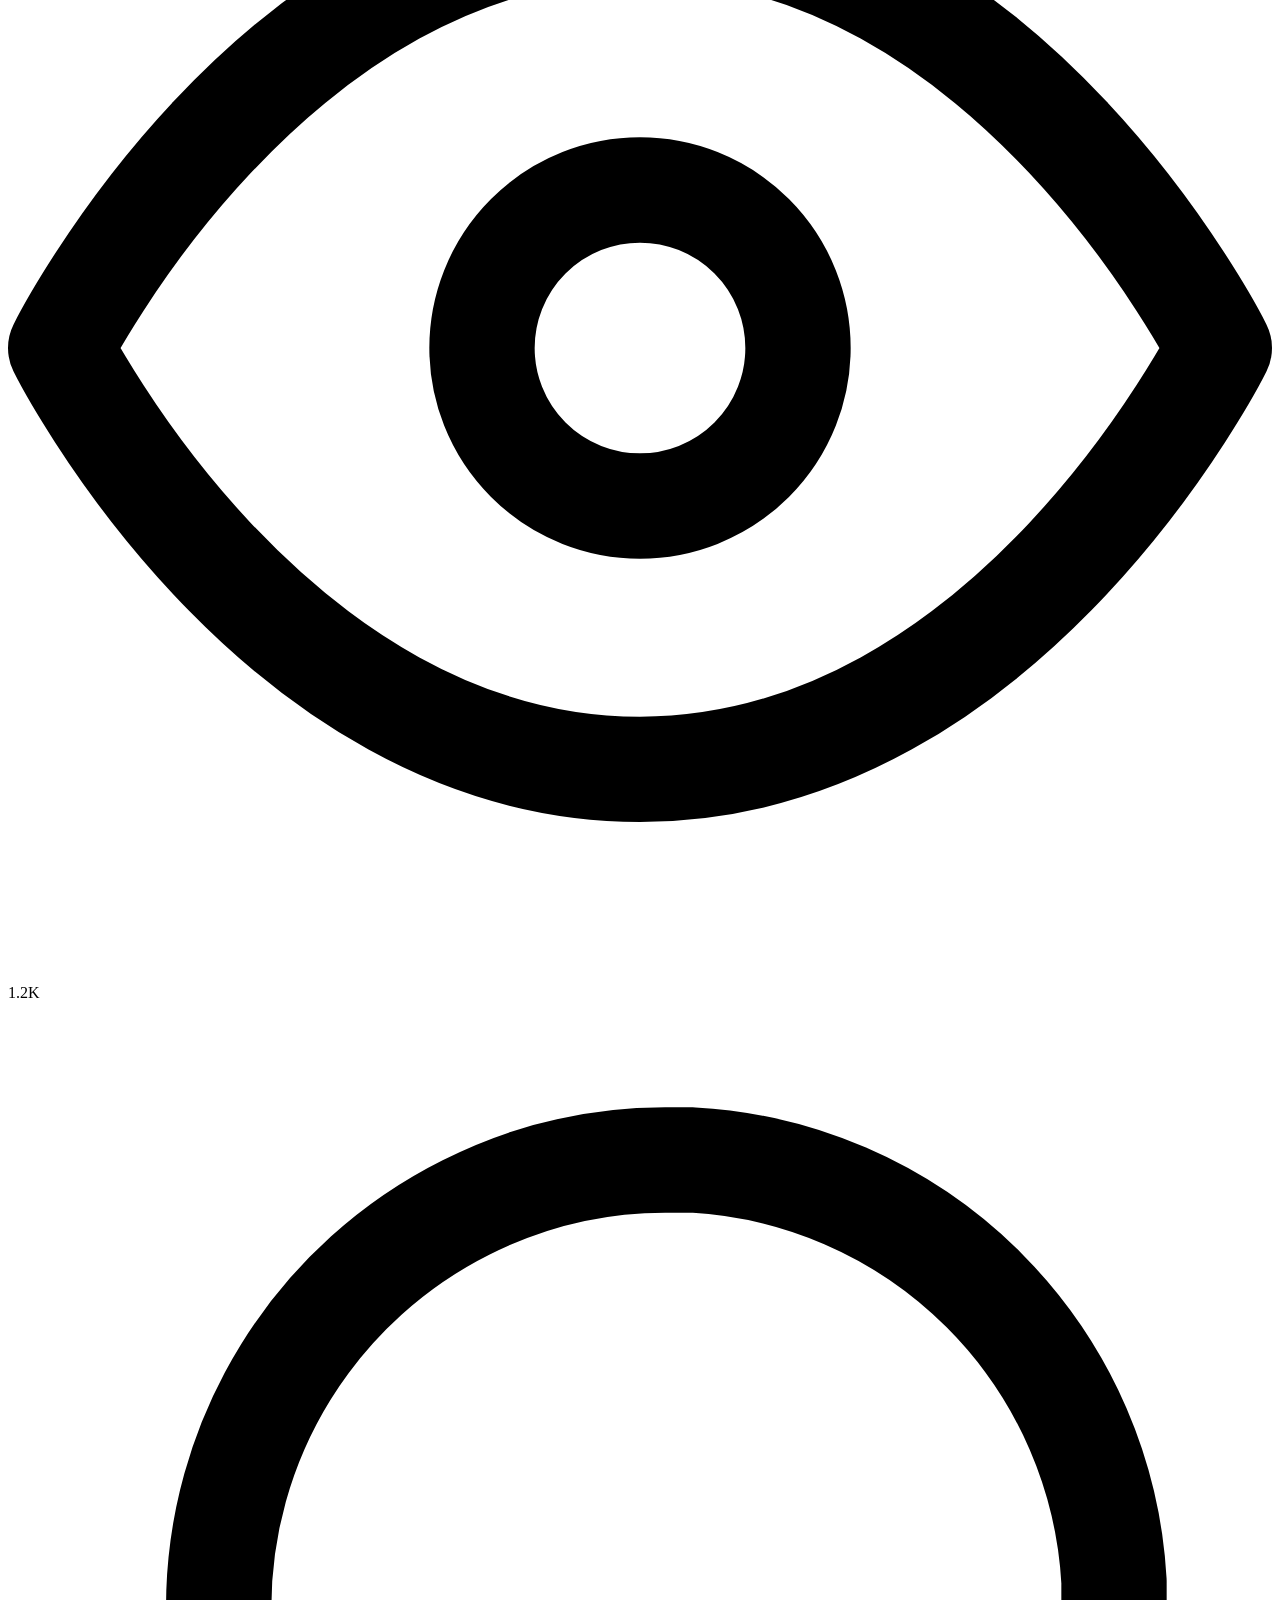
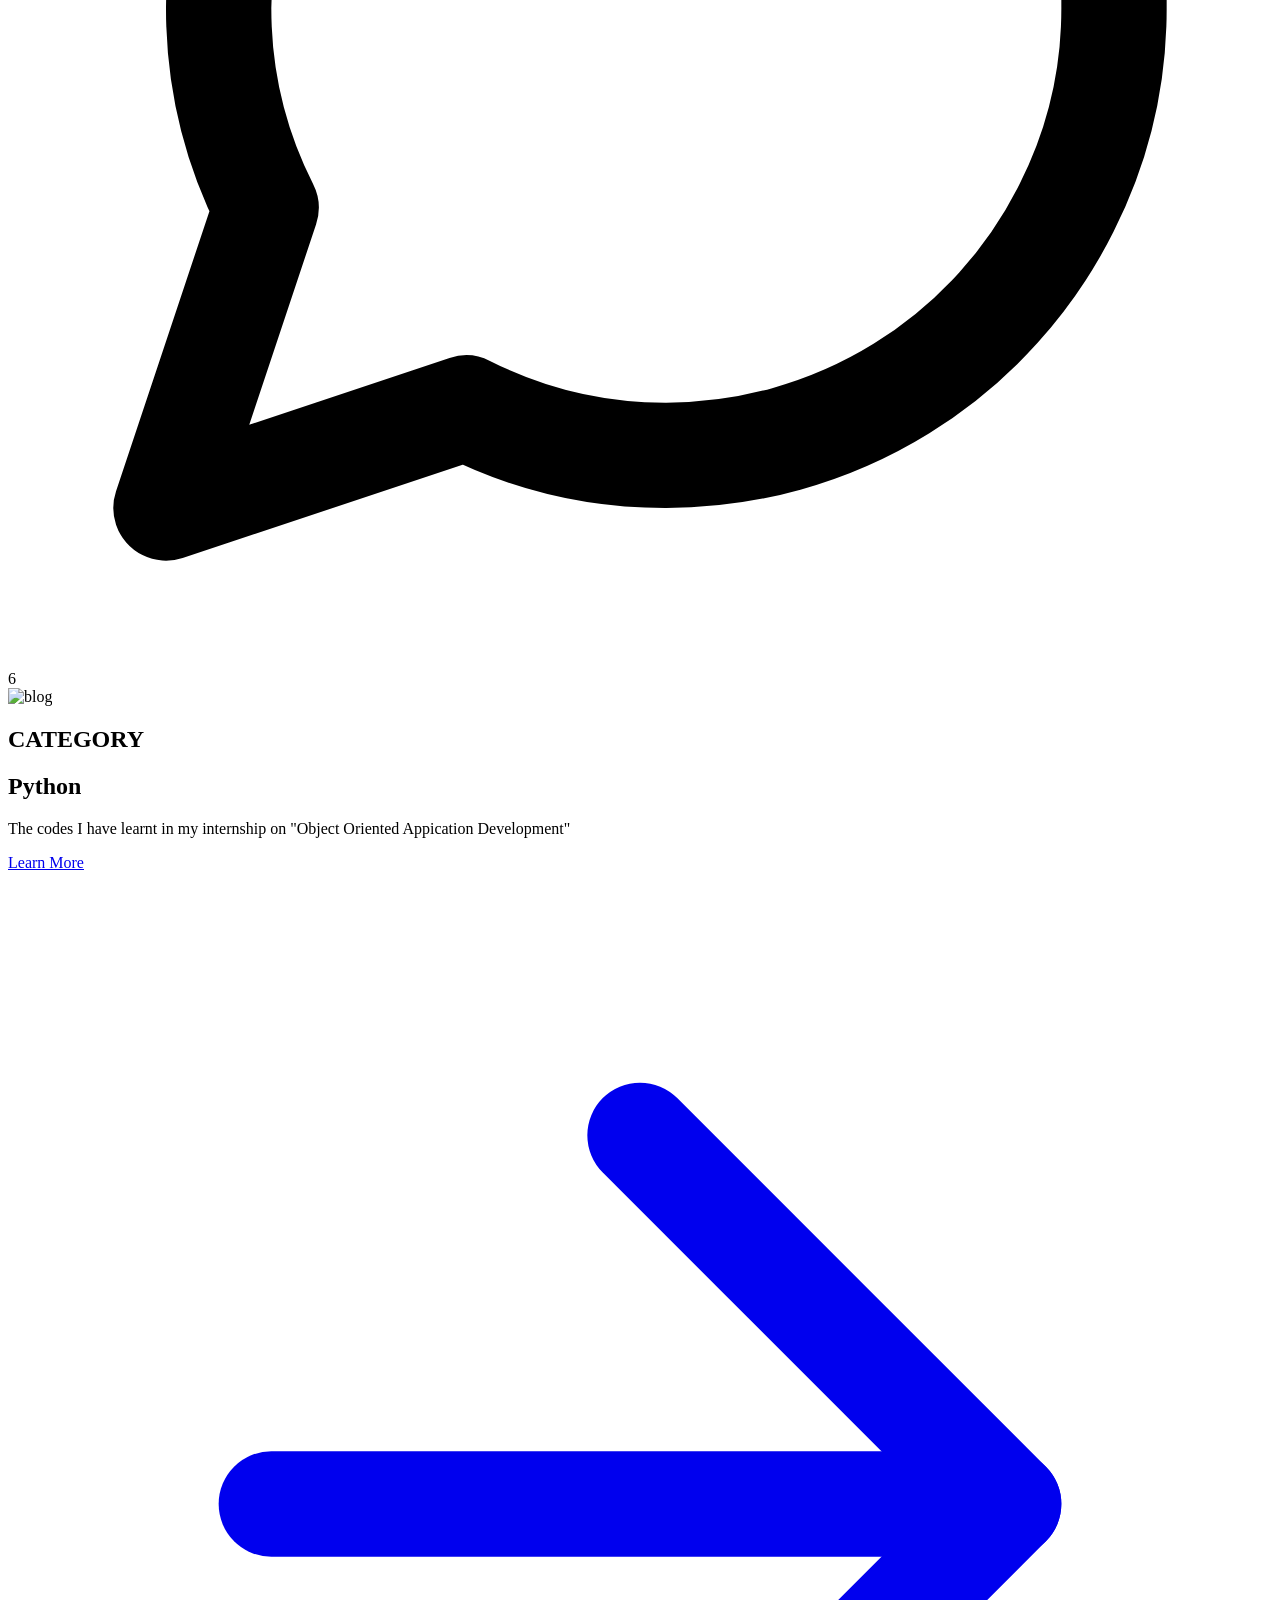
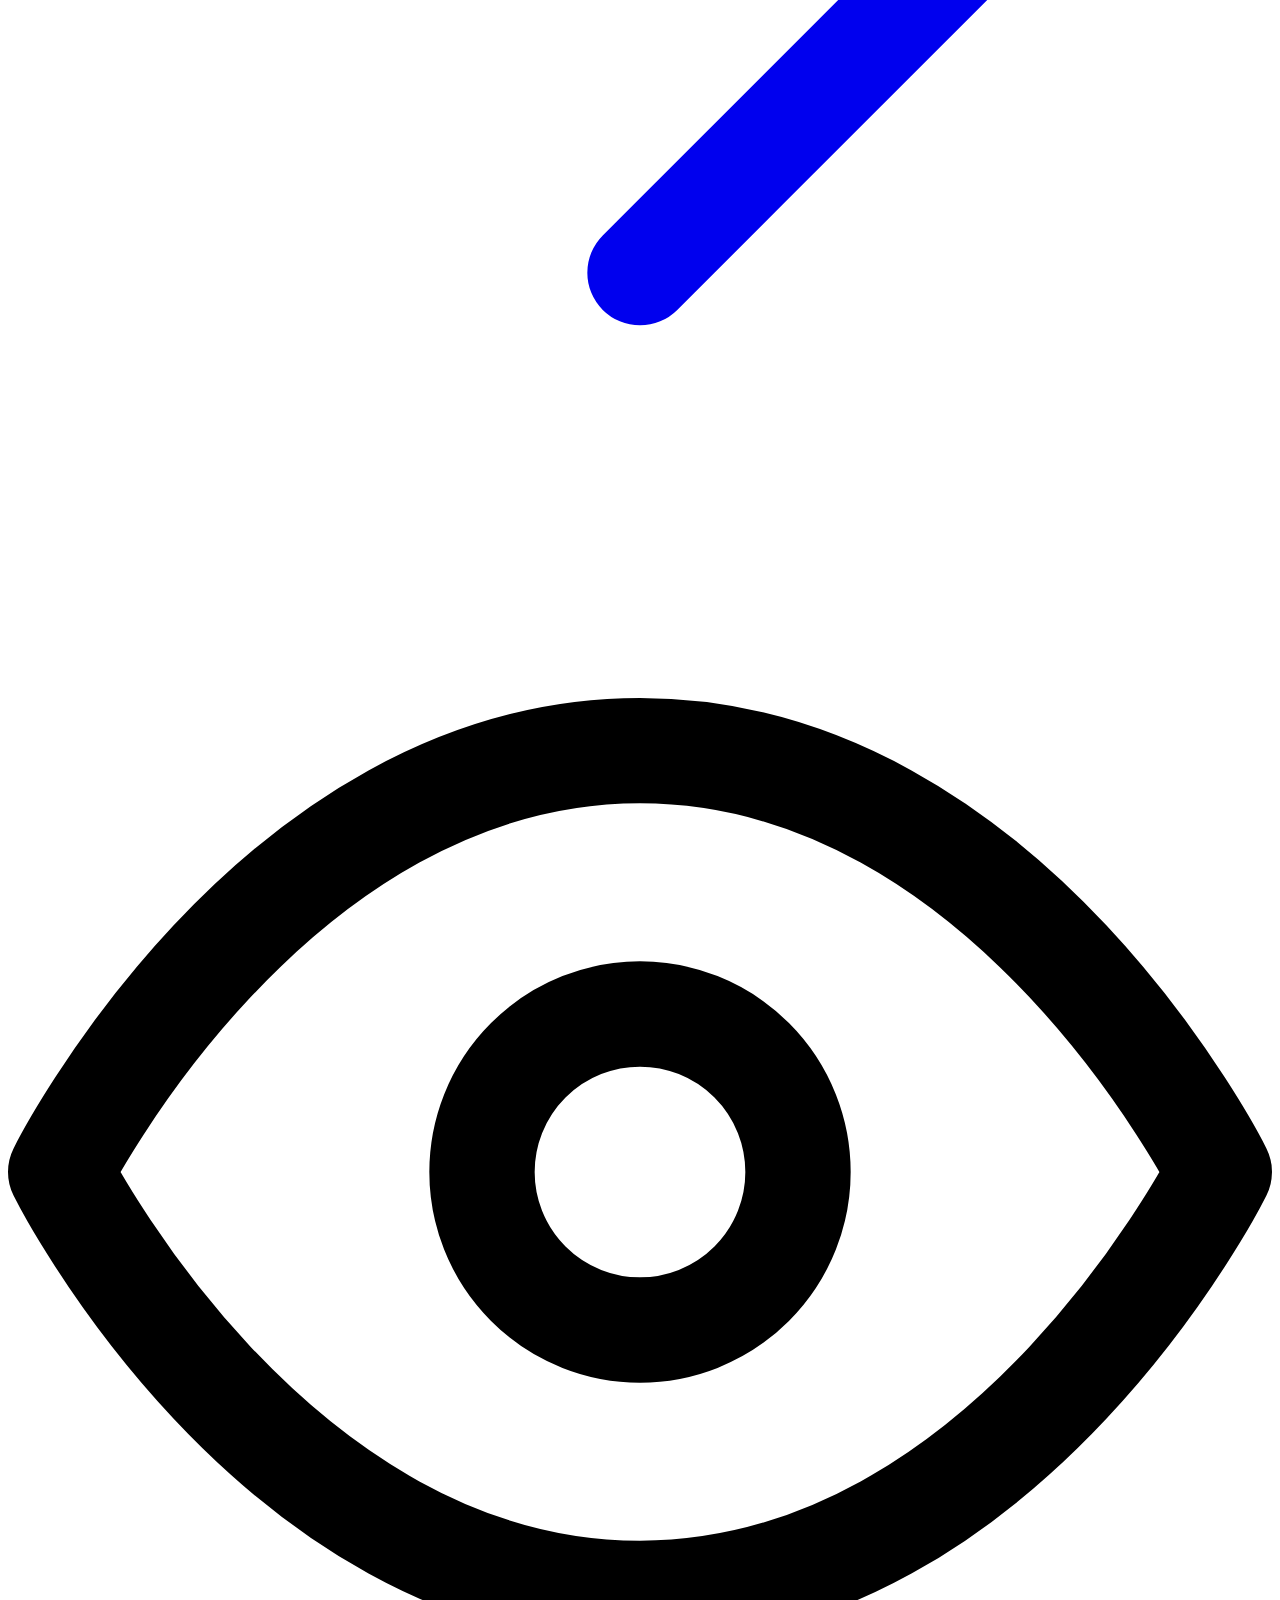
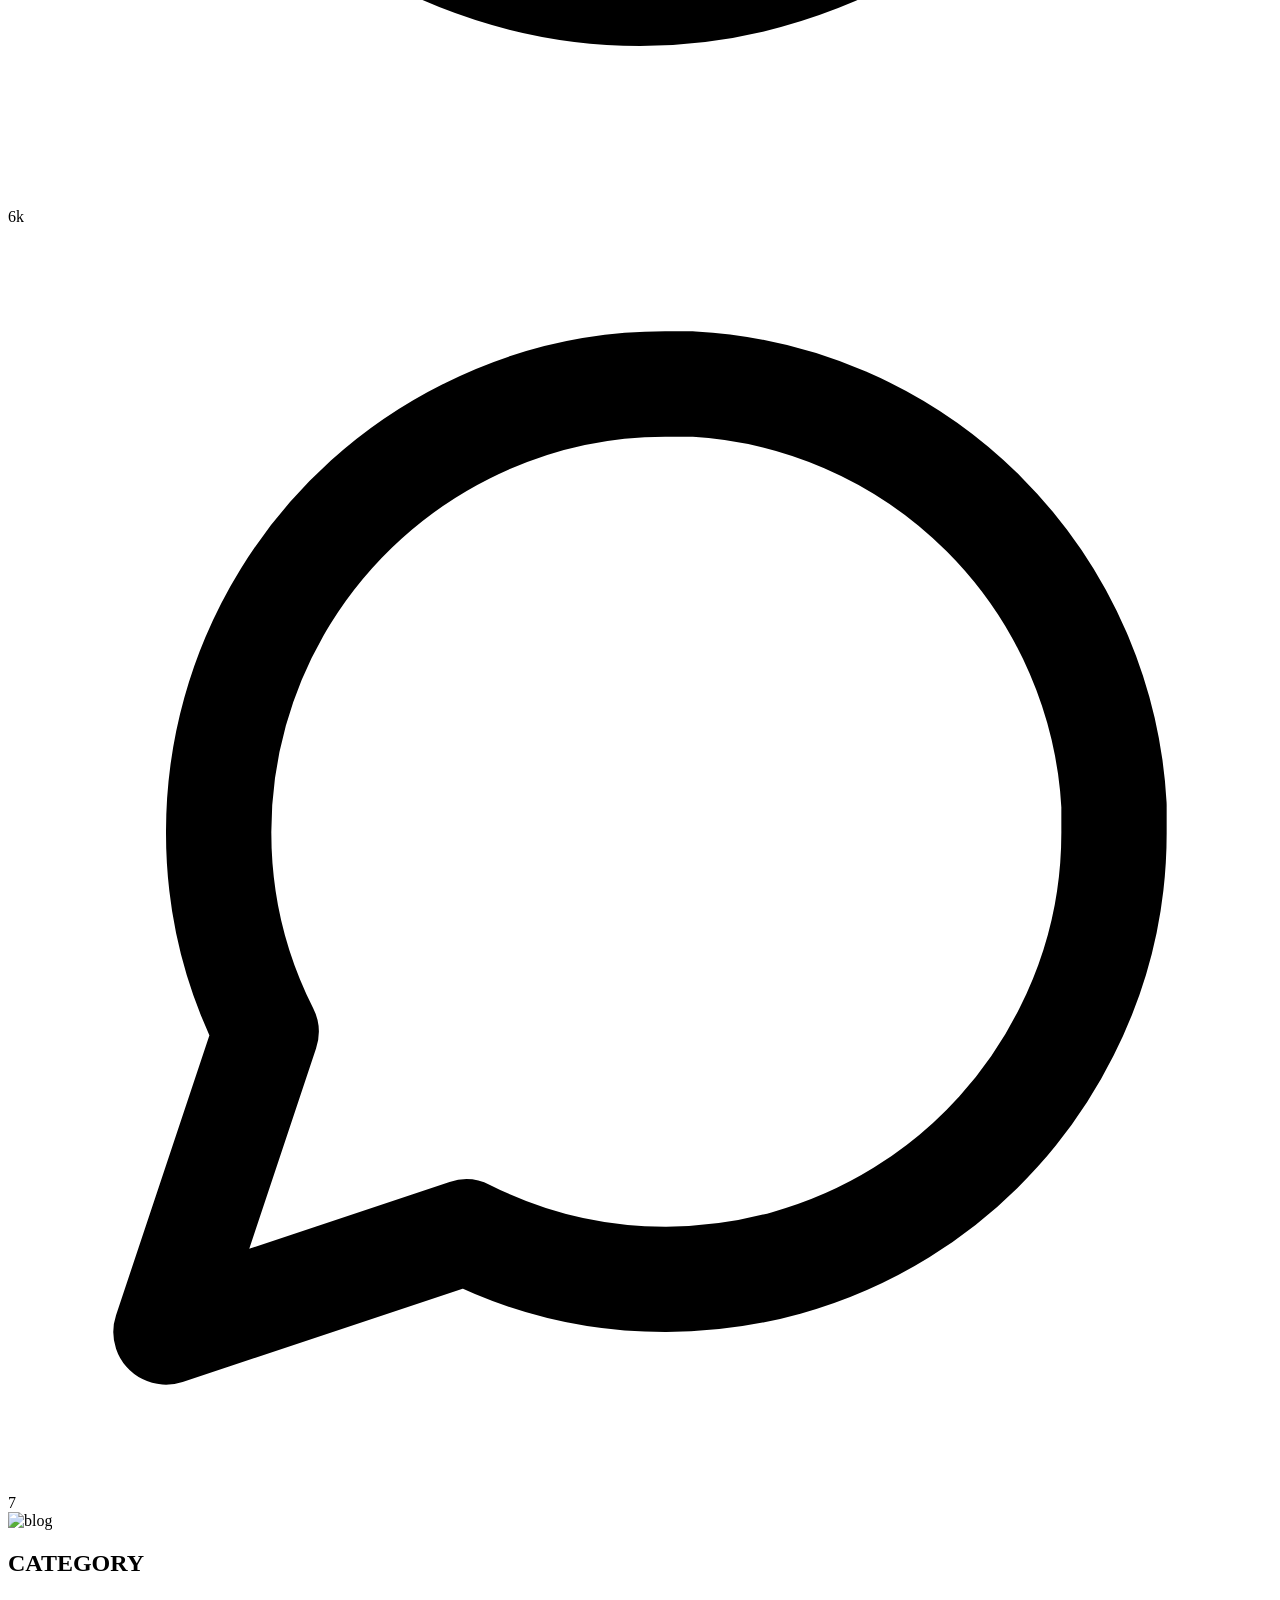
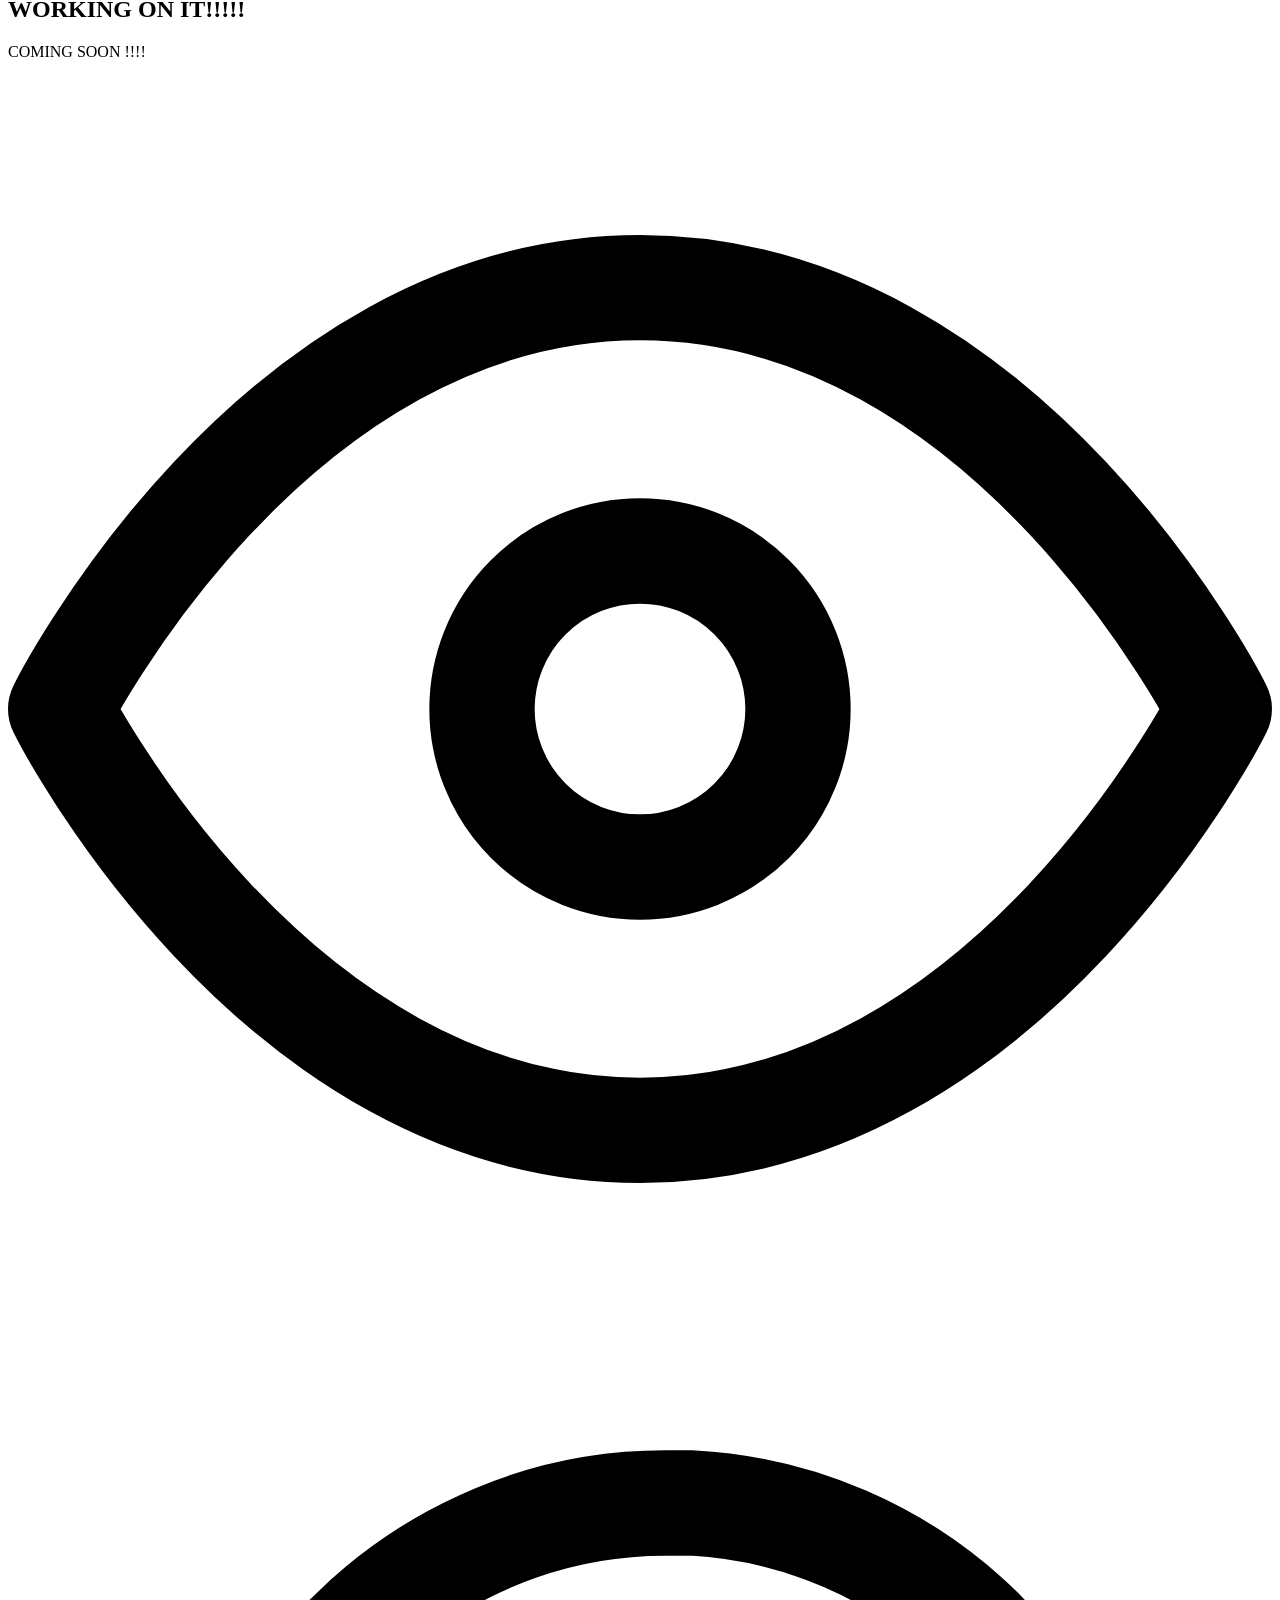
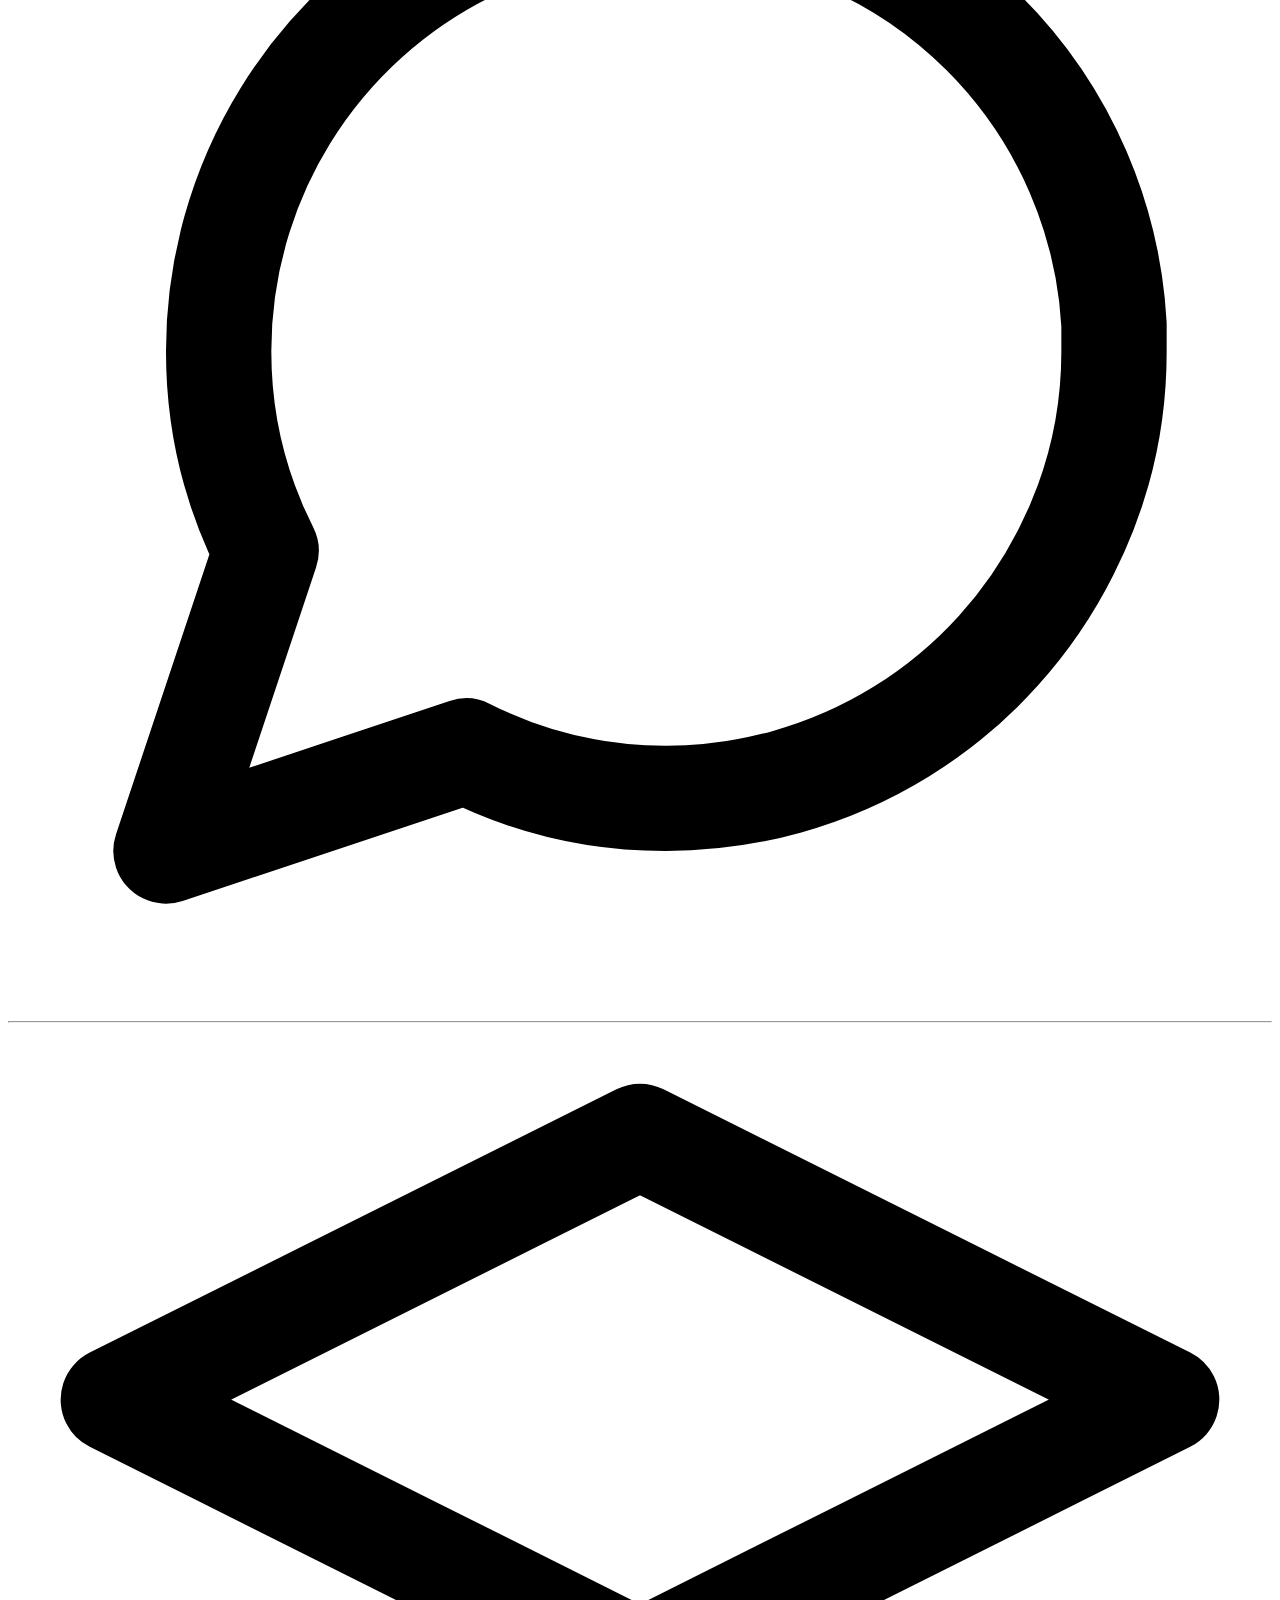
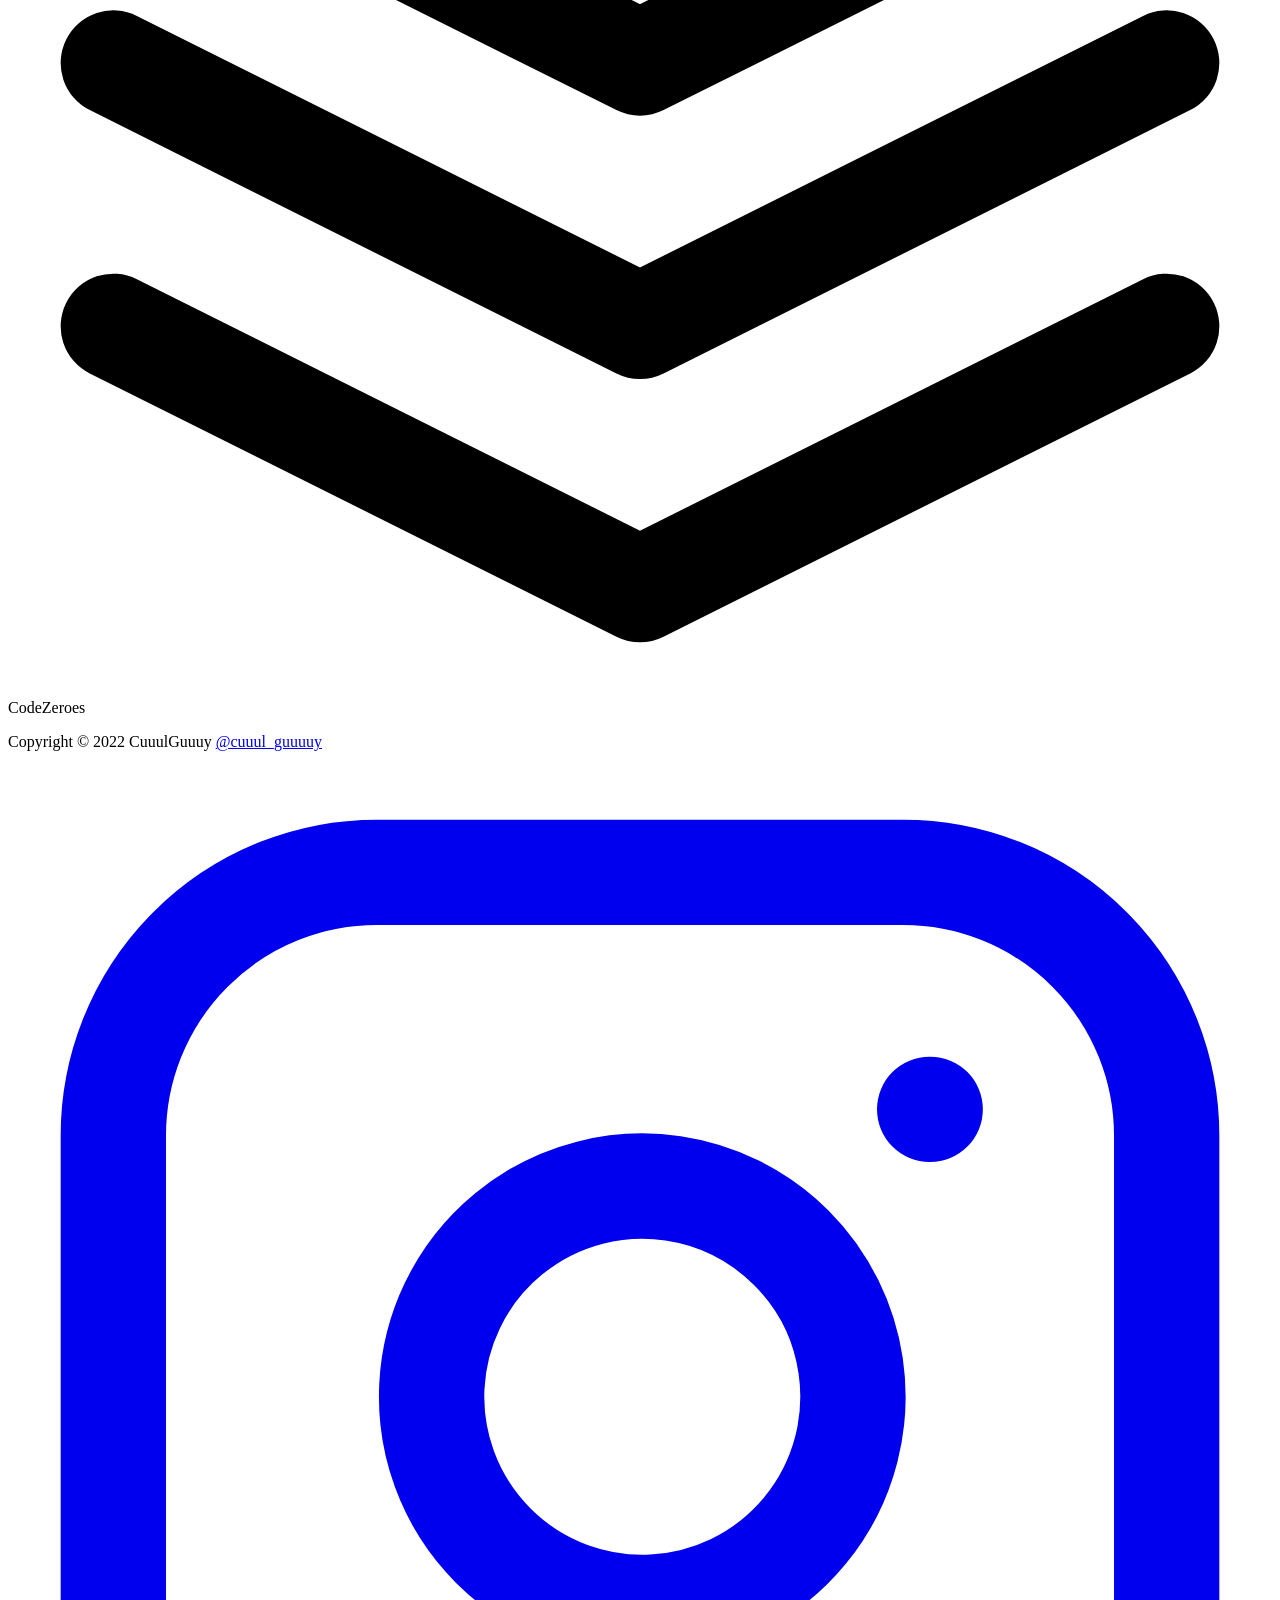
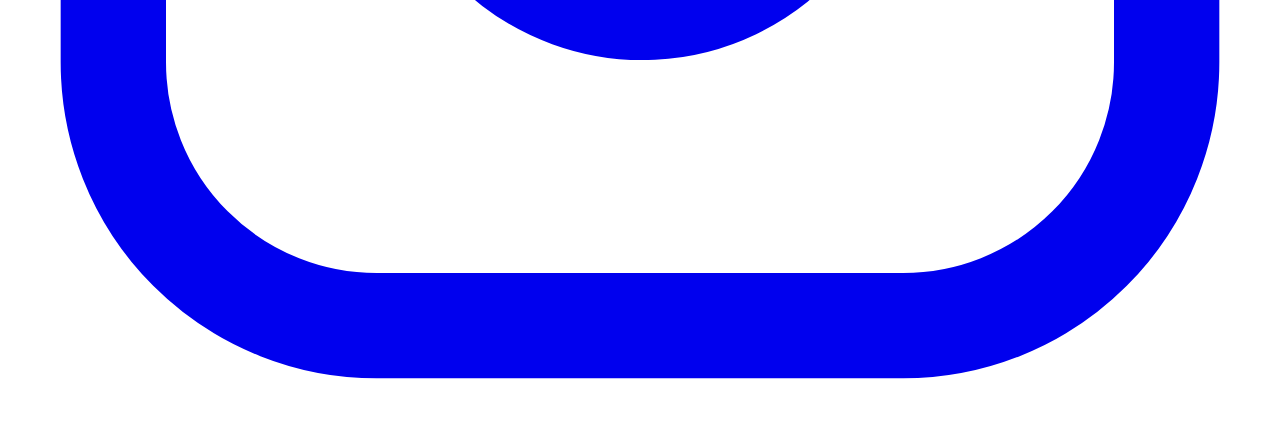
==== commit 82748fb2: "Update index.html" ====
--- a/index.html
+++ b/index.html
@@ -5,16 +5,17 @@
     <meta http-equiv="X-UA-Compatible" content="IE=edge">
     <meta name="viewport" content="width=device-width, initial-scale=1.0">
     <link href="https://unpkg.com/tailwindcss@^1.0/dist/tailwind.min.css" rel="stylesheet">
-    <title>Cuuul Guuuy</title>
+    <title>CodeZeroes</title>
 </head>
 <body>
+    
     <header class="text-gray-600 body-font">
         <div class="container mx-auto flex flex-wrap p-5 flex-col md:flex-row items-center">
           <a class="flex title-font font-medium items-center text-gray-900 mb-4 md:mb-0">
             <svg xmlns="http://www.w3.org/2000/svg" fill="none" stroke="currentColor" stroke-linecap="round" stroke-linejoin="round" stroke-width="2" class="w-10 h-10 text-white p-2 bg-indigo-500 rounded-full" viewBox="0 0 24 24">
               <path d="M12 2L2 7l10 5 10-5-10-5zM2 17l10 5 10-5M2 12l10 5 10-5"></path>
             </svg>
-            <span class="ml-3 text-xl">Cuuul Guuuy</span>
+            <span class="ml-3 text-xl">CodeZeroes</span>
           </a>
           <nav class="md:ml-auto flex flex-wrap items-center text-base justify-center">
           </nav>
@@ -26,6 +27,11 @@
         </div>
       </header>
       <hr>
+      <div>
+        <p>
+            Hello everyone, these are the languages I have  learnt so far and I'm looking forward to update all my coding work here. All the programmes are code ready and this is a initiative to help young coders so please do feel free to contact me and hope you enjoy being a part of my coding journey.
+        </p>
+      </div>
       <section class="text-gray-600 body-font">
         <div class="container px-5 py-24 mx-auto">
           <div class="flex flex-wrap -m-4">
@@ -34,8 +40,8 @@
                 <img class="lg:h-48 md:h-36 w-full object-cover object-center" src="https://source.unsplash.com/720x600/?coding" alt="blog">
                 <div class="p-6">
                   <h2 class="tracking-widest text-xs title-font font-medium text-gray-400 mb-1">CATEGORY</h2>
-                  <h1 class="title-font text-lg font-medium text-gray-900 mb-3">C codes</h1>
-                  <p class="leading-relaxed mb-3">Important C Programming Codes</p>
+                  <h1 class="title-font text-lg font-medium text-gray-900 mb-3">C Programming</h1>
+                  <p class="leading-relaxed mb-3">The codes I have  come across in my 1st year</p>
                   <div class="flex items-center flex-wrap ">
                     <a href = "https://github.com/rayones4/c-programming.git" class="text-indigo-500 inline-flex items-center md:mb-2 lg:mb-0">Learn More
                       <svg class="w-4 h-4 ml-2" viewBox="0 0 24 24" stroke="currentColor" stroke-width="2" fill="none" stroke-linecap="round" stroke-linejoin="round">
@@ -63,20 +69,25 @@
                 <img class="lg:h-48 md:h-36 w-full object-cover object-center" src="https://source.unsplash.com/720x600/?c++,computer" alt="blog">
                 <div class="p-6">
                   <h2 class="tracking-widest text-xs title-font font-medium text-gray-400 mb-1">CATEGORY</h2>
-                  <h1 class="title-font text-lg font-medium text-gray-900 mb-3">C++</h1>
-                  <p class="leading-relaxed mb-3">COMING SOON!!!</p>
+                  <h1 class="title-font text-lg font-medium text-gray-900 mb-3">Python</h1>
+                  <p class="leading-relaxed mb-3">The codes I have learnt in my internship on "Object Oriented Appication Development"</p>
                   <div class="flex items-center flex-wrap">
-                    
+                    <a href = "https://github.com/rayones4/python" class="text-indigo-500 inline-flex items-center md:mb-2 lg:mb-0">Learn More
+                        <svg class="w-4 h-4 ml-2" viewBox="0 0 24 24" stroke="currentColor" stroke-width="2" fill="none" stroke-linecap="round" stroke-linejoin="round">
+                          <path d="M5 12h14"></path>
+                          <path d="M12 5l7 7-7 7"></path>
+                        </svg>
+                      </a>
                     <span class="text-gray-400 mr-3 inline-flex items-center lg:ml-auto md:ml-0 ml-auto leading-none text-sm pr-3 py-1 border-r-2 border-gray-200">
                       <svg class="w-4 h-4 mr-1" stroke="currentColor" stroke-width="2" fill="none" stroke-linecap="round" stroke-linejoin="round" viewBox="0 0 24 24">
                         <path d="M1 12s4-8 11-8 11 8 11 8-4 8-11 8-11-8-11-8z"></path>
                         <circle cx="12" cy="12" r="3"></circle>
-                      </svg>
+                      </svg>6k
                     </span>
                     <span class="text-gray-400 inline-flex items-center leading-none text-sm">
                       <svg class="w-4 h-4 mr-1" stroke="currentColor" stroke-width="2" fill="none" stroke-linecap="round" stroke-linejoin="round" viewBox="0 0 24 24">
                         <path d="M21 11.5a8.38 8.38 0 01-.9 3.8 8.5 8.5 0 01-7.6 4.7 8.38 8.38 0 01-3.8-.9L3 21l1.9-5.7a8.38 8.38 0 01-.9-3.8 8.5 8.5 0 014.7-7.6 8.38 8.38 0 013.8-.9h.5a8.48 8.48 0 018 8v.5z"></path>
-                      </svg>
+                      </svg>7
                     </span>
                   </div>
                 </div>
@@ -87,7 +98,7 @@
                 <img class="lg:h-48 md:h-36 w-full object-cover object-center" src="https://source.unsplash.com/720x600/?java,Python" alt="blog">
                 <div class="p-6">
                   <h2 class="tracking-widest text-xs title-font font-medium text-gray-400 mb-1">CATEGORY</h2>
-                  <h1 class="title-font text-lg font-medium text-gray-900 mb-3">Python,Java..+</h1>
+                  <h1 class="title-font text-lg font-medium text-gray-900 mb-3">WORKING ON IT!!!!!</h1>
                   <p class="leading-relaxed mb-3">COMING SOON !!!!</p>
                   <div class="flex items-center flex-wrap ">
                     
@@ -116,7 +127,7 @@
             <svg xmlns="http://www.w3.org/2000/svg" fill="none" stroke="currentColor" stroke-linecap="round" stroke-linejoin="round" stroke-width="2" class="w-10 h-10 text-white p-2 bg-indigo-500 rounded-full" viewBox="0 0 24 24">
               <path d="M12 2L2 7l10 5 10-5-10-5zM2 17l10 5 10-5M2 12l10 5 10-5"></path>
             </svg>
-            <span class="ml-3 text-xl">Rayones</span>
+            <span class="ml-3 text-xl">CodeZeroes</span>
           </a>
           <p class="text-sm text-gray-500 sm:ml-4 sm:pl-4 sm:border-l-2 sm:border-gray-200 sm:py-2 sm:mt-0 mt-4">Copyright © 2022 CuuulGuuuy 
             <a href="https://instagram.com/cuuul_guuuuy?igshid=YmMyMTA2M2Y=" class="text-gray-600 ml-1" rel="noopener noreferrer" target="_blank">@cuuul_guuuuy</a>
@@ -135,4 +146,4 @@
         </div>
       </footer>
 </body>
-</html>+</html>
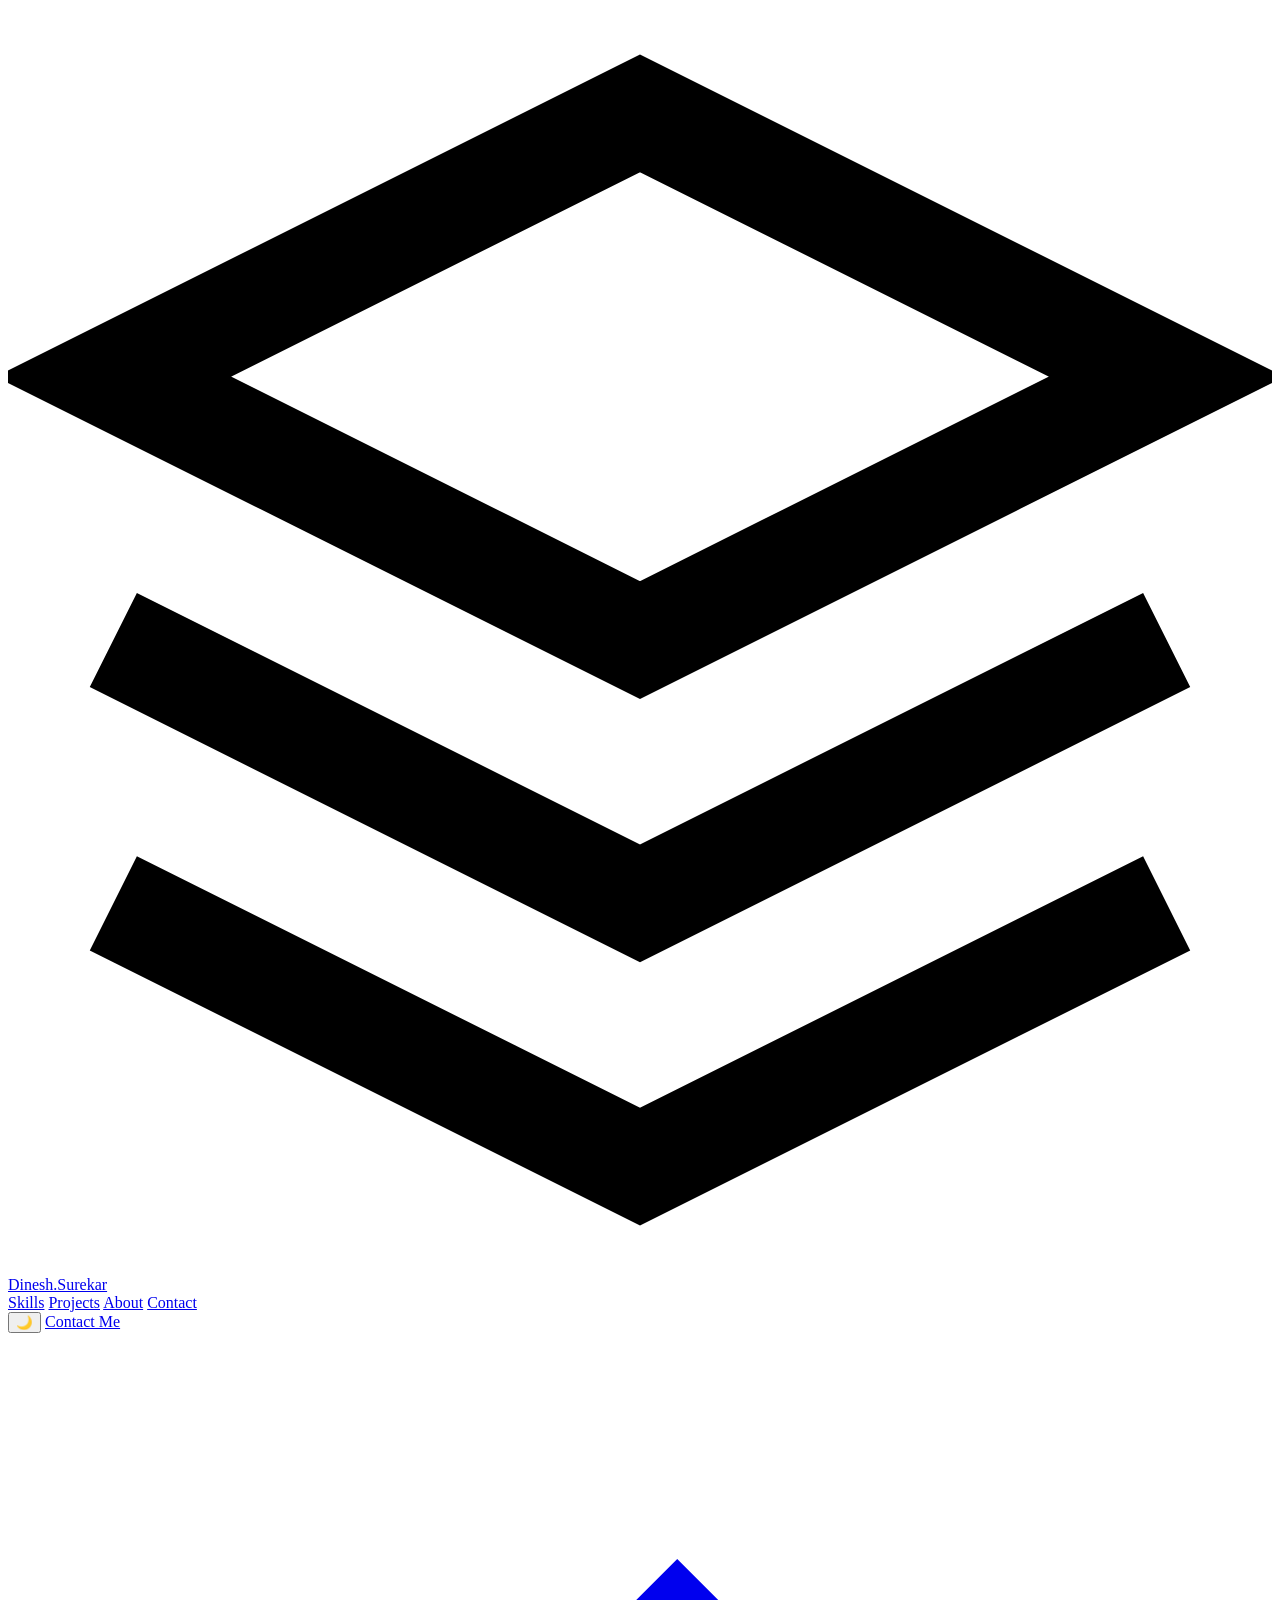
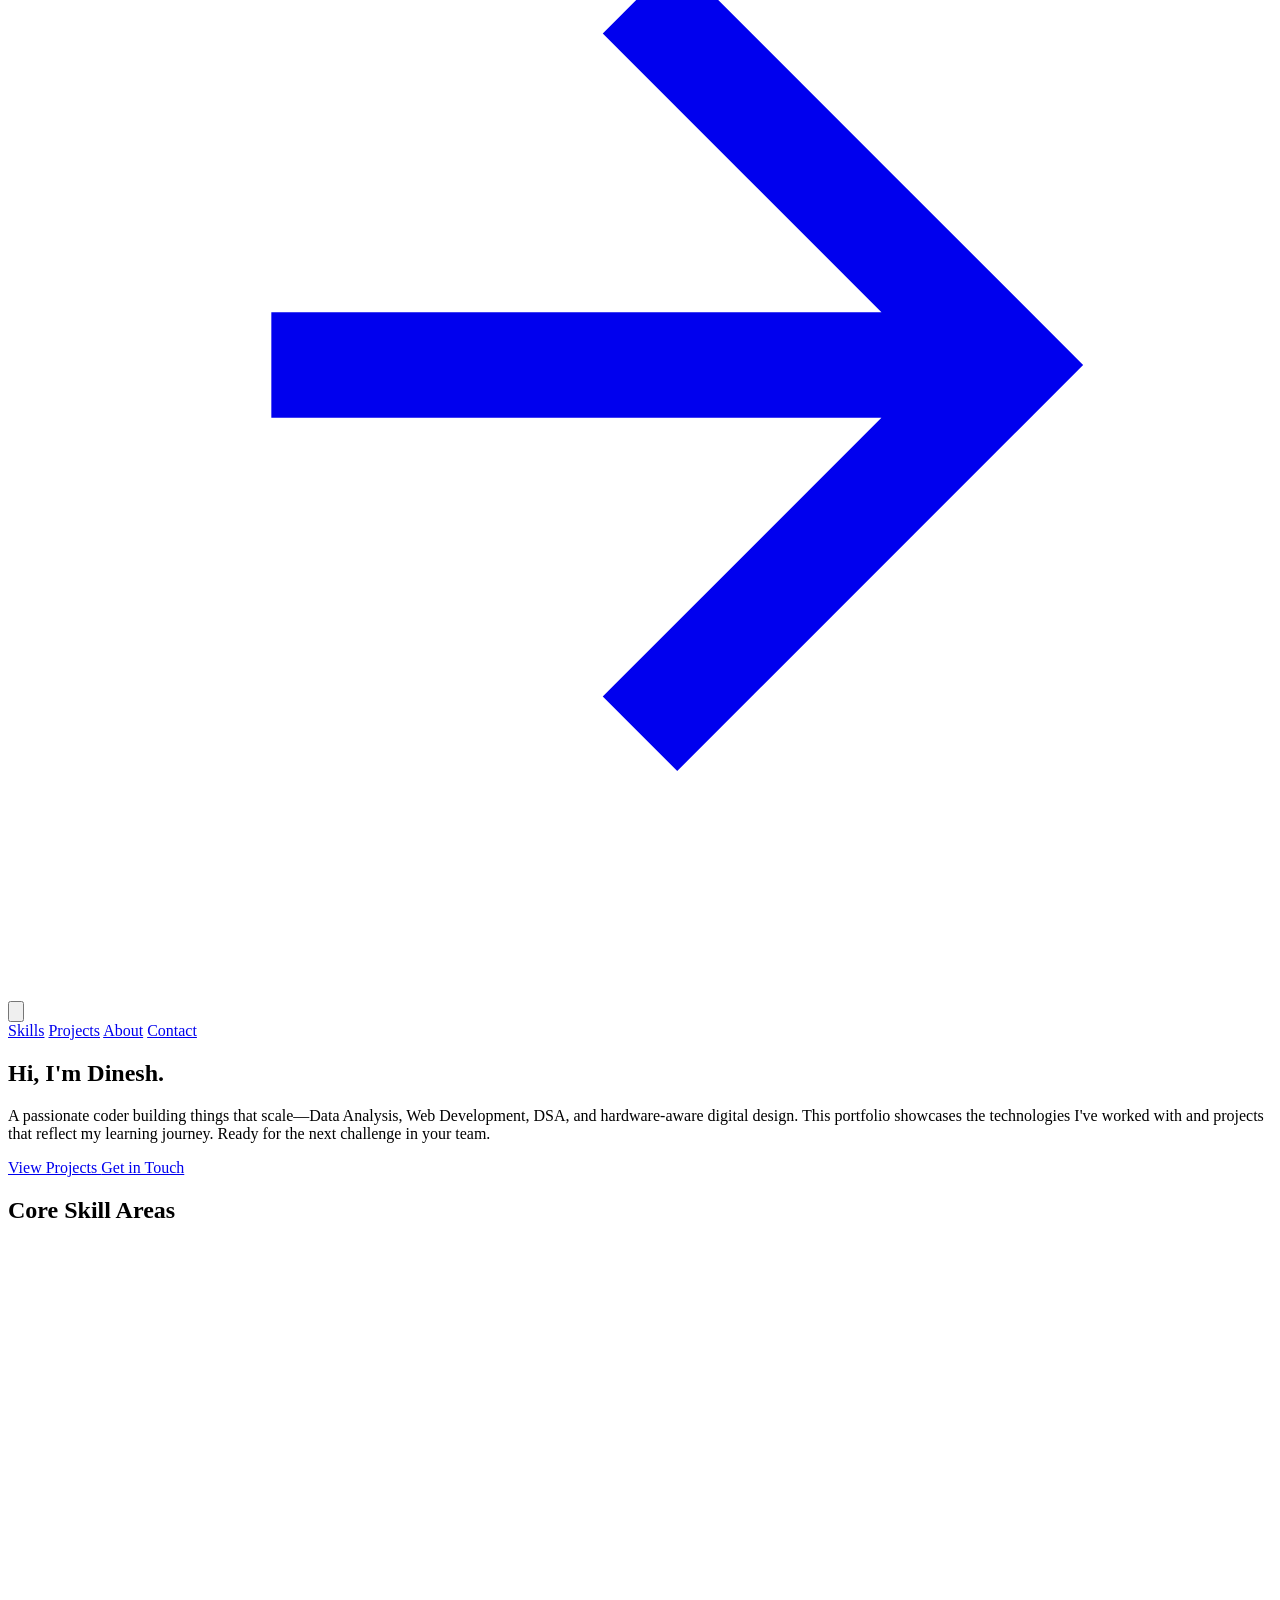
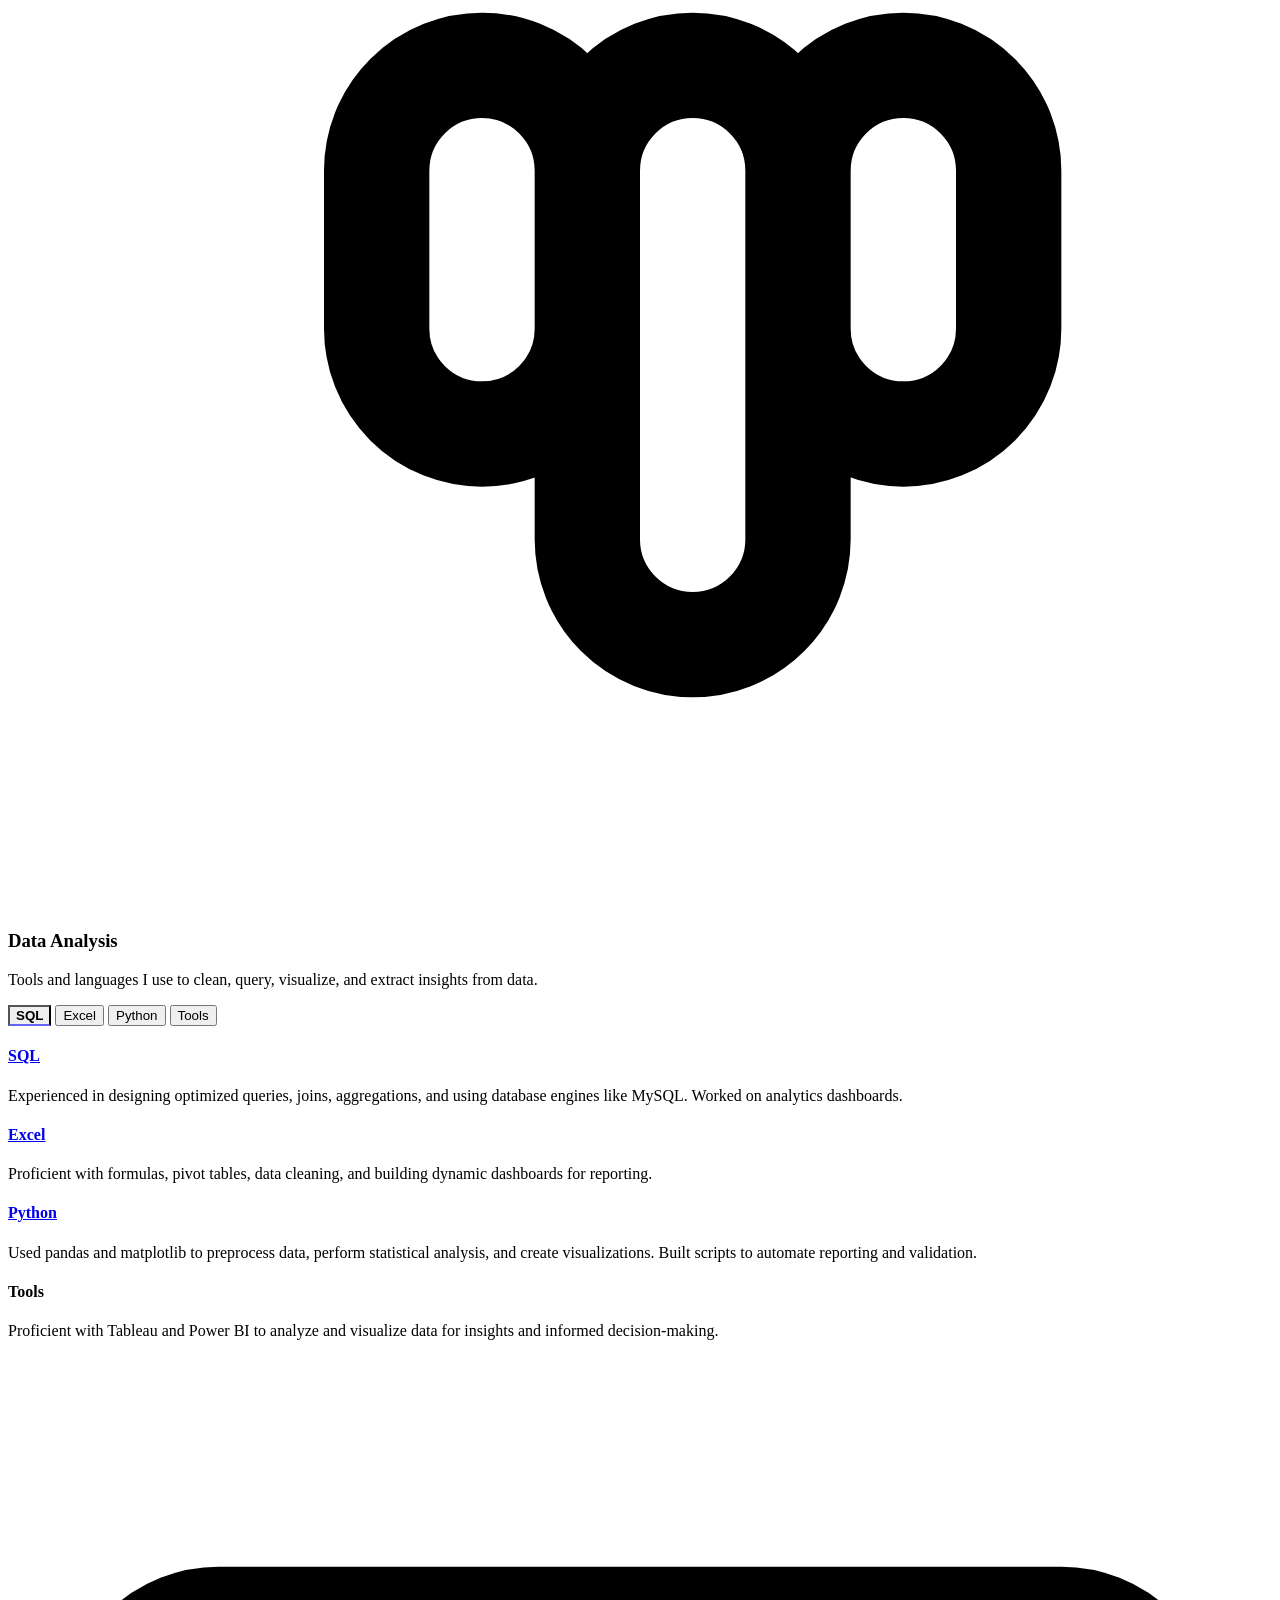
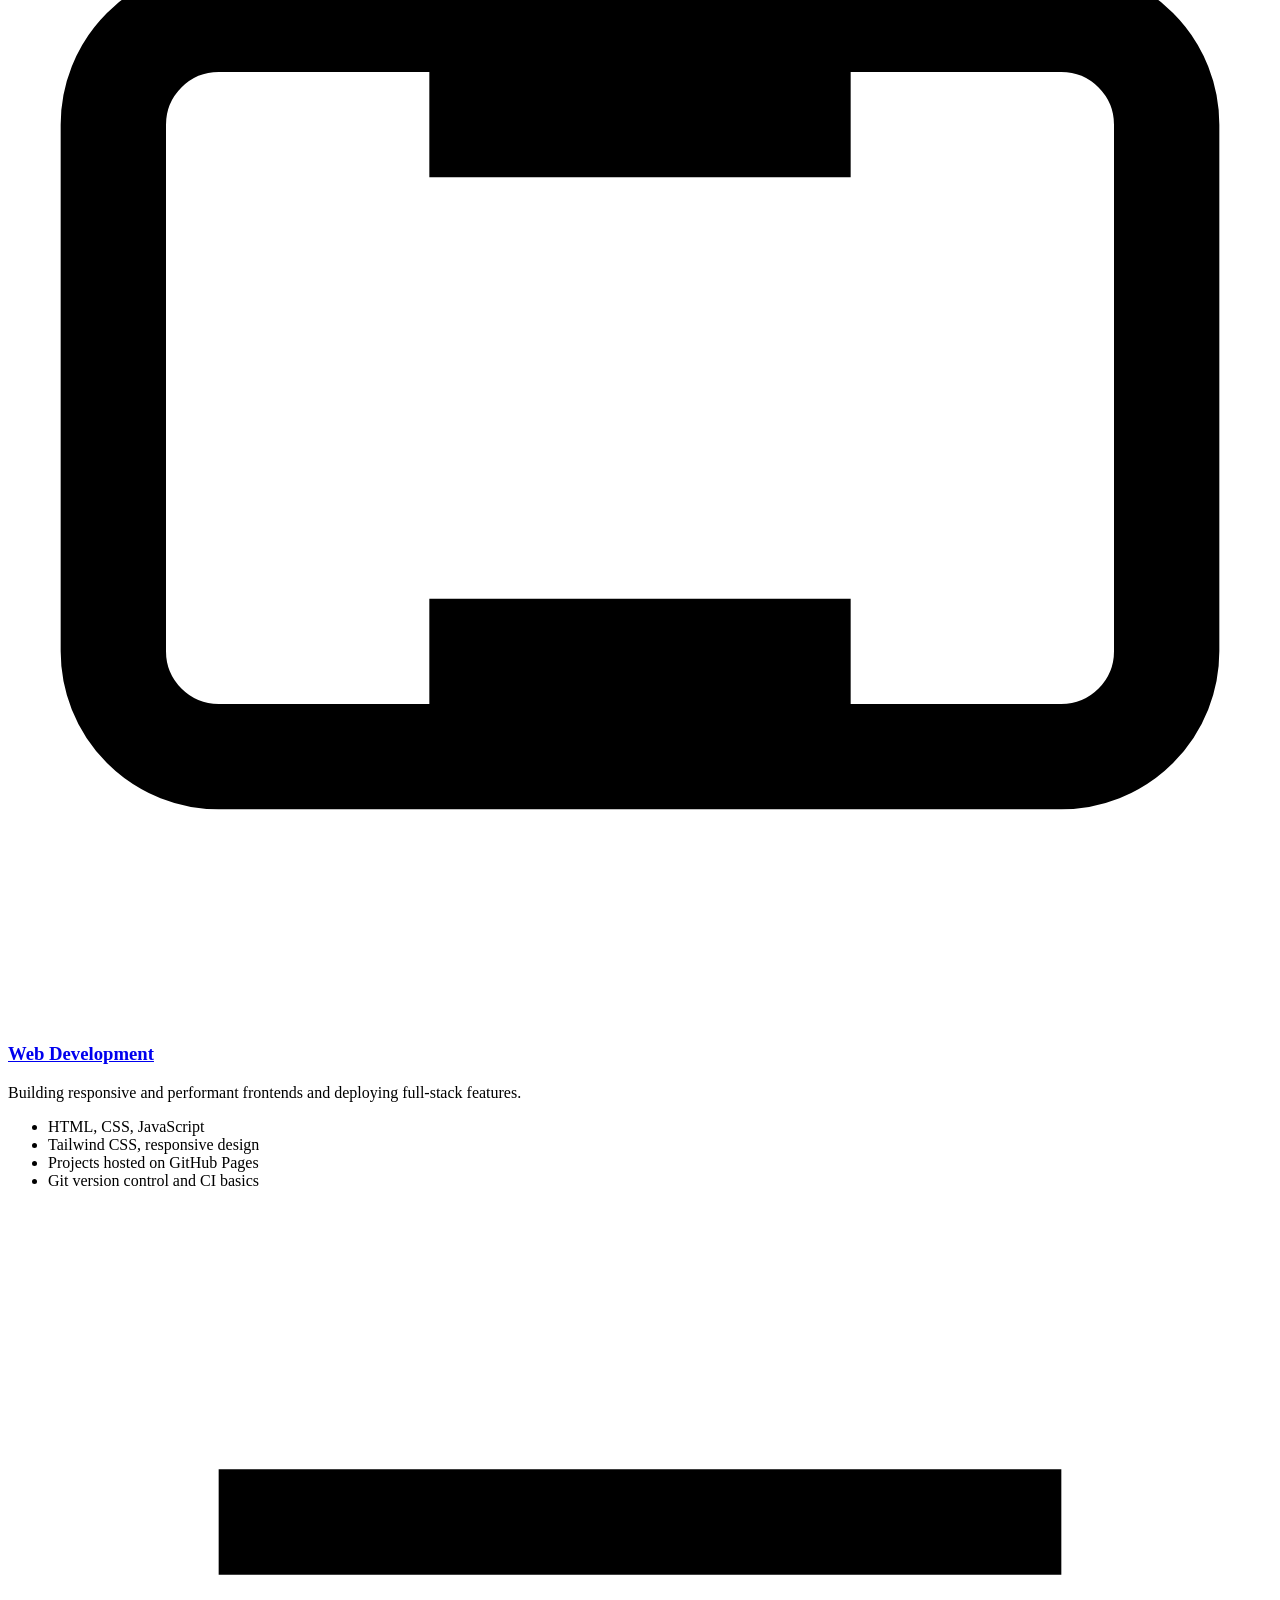
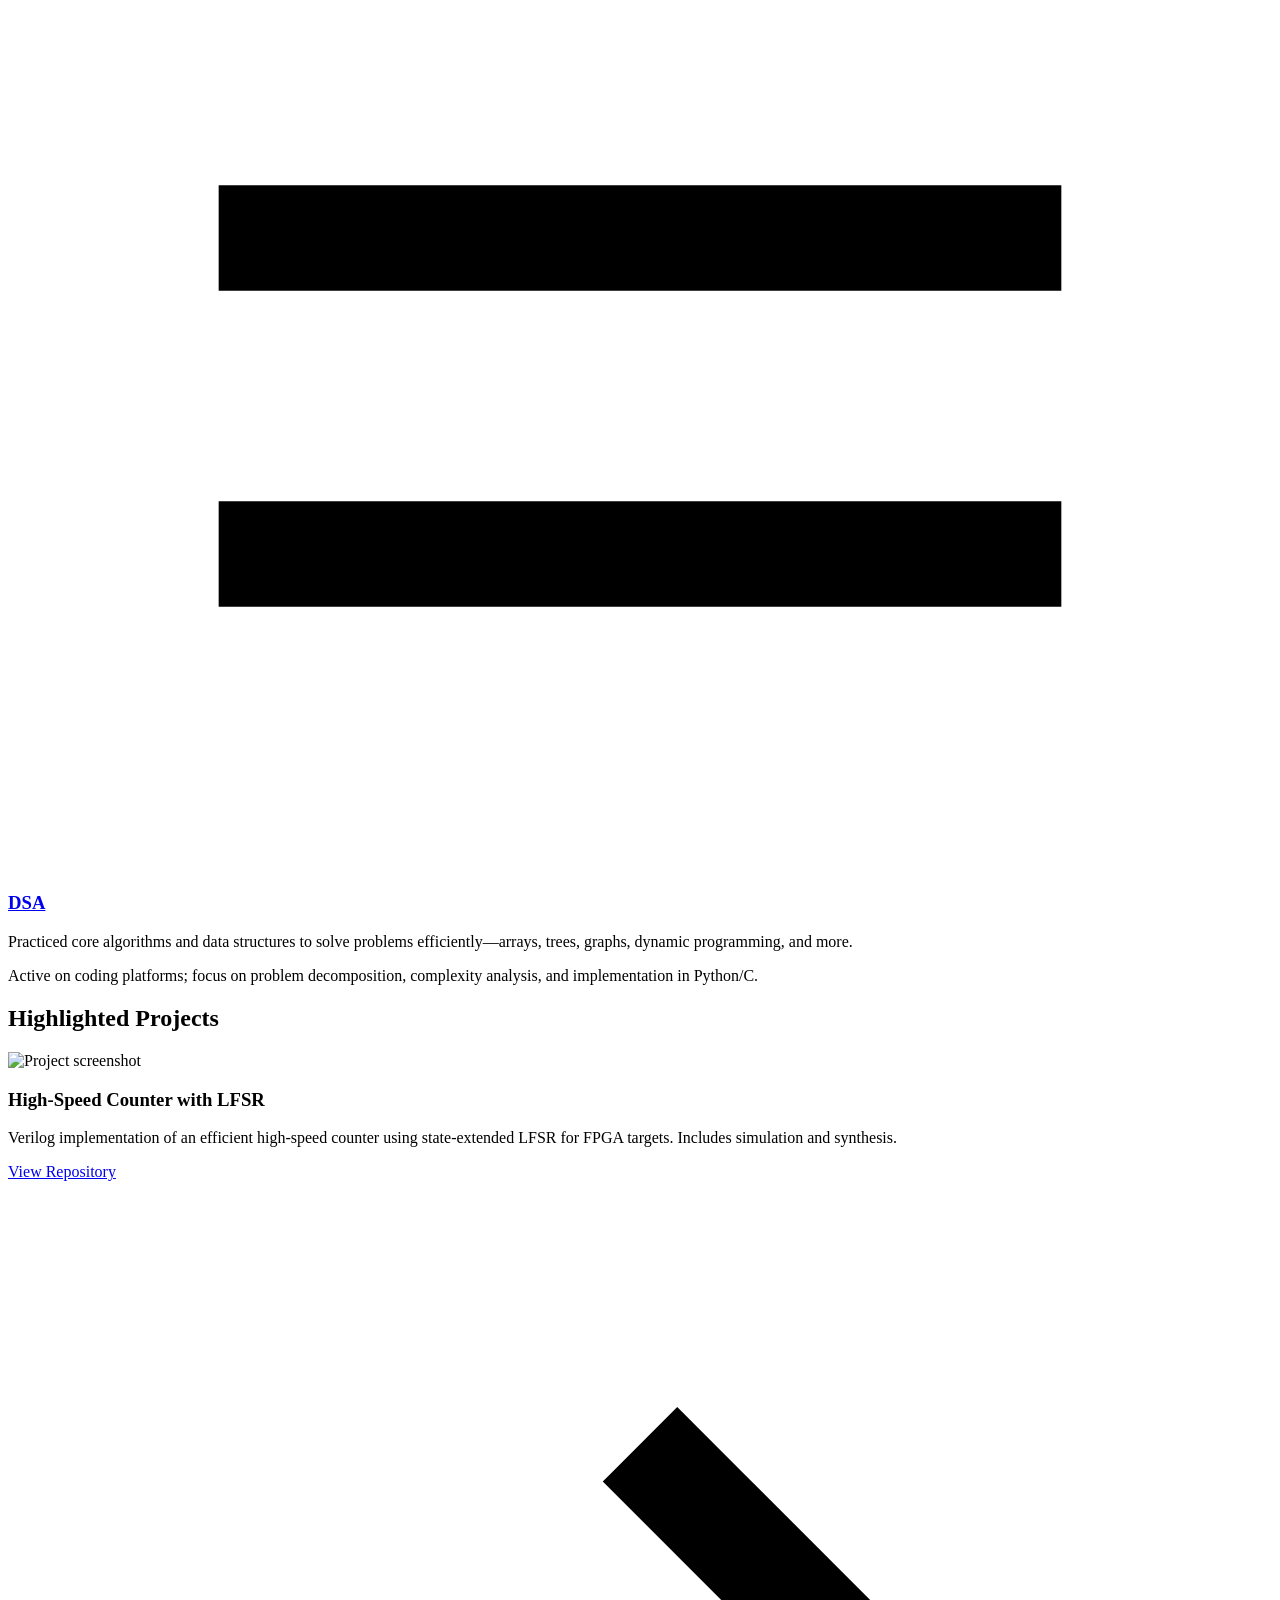
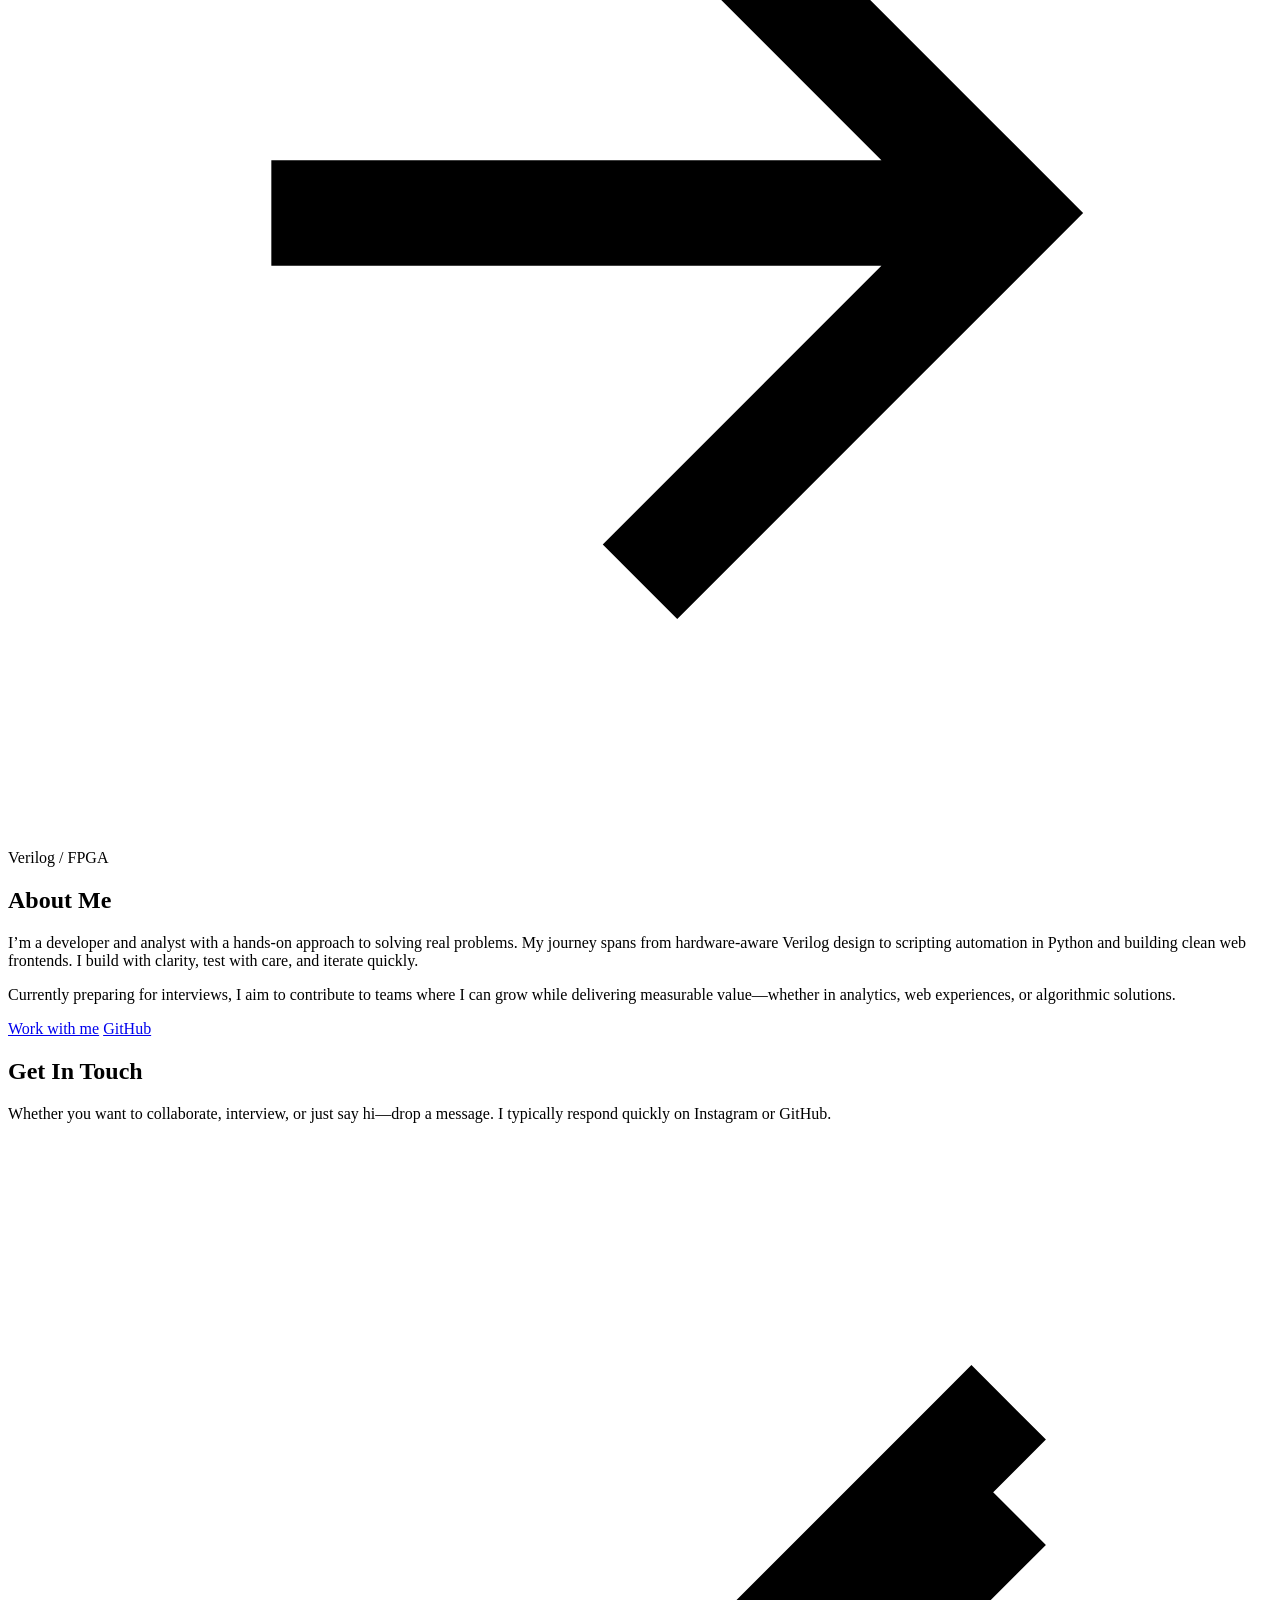
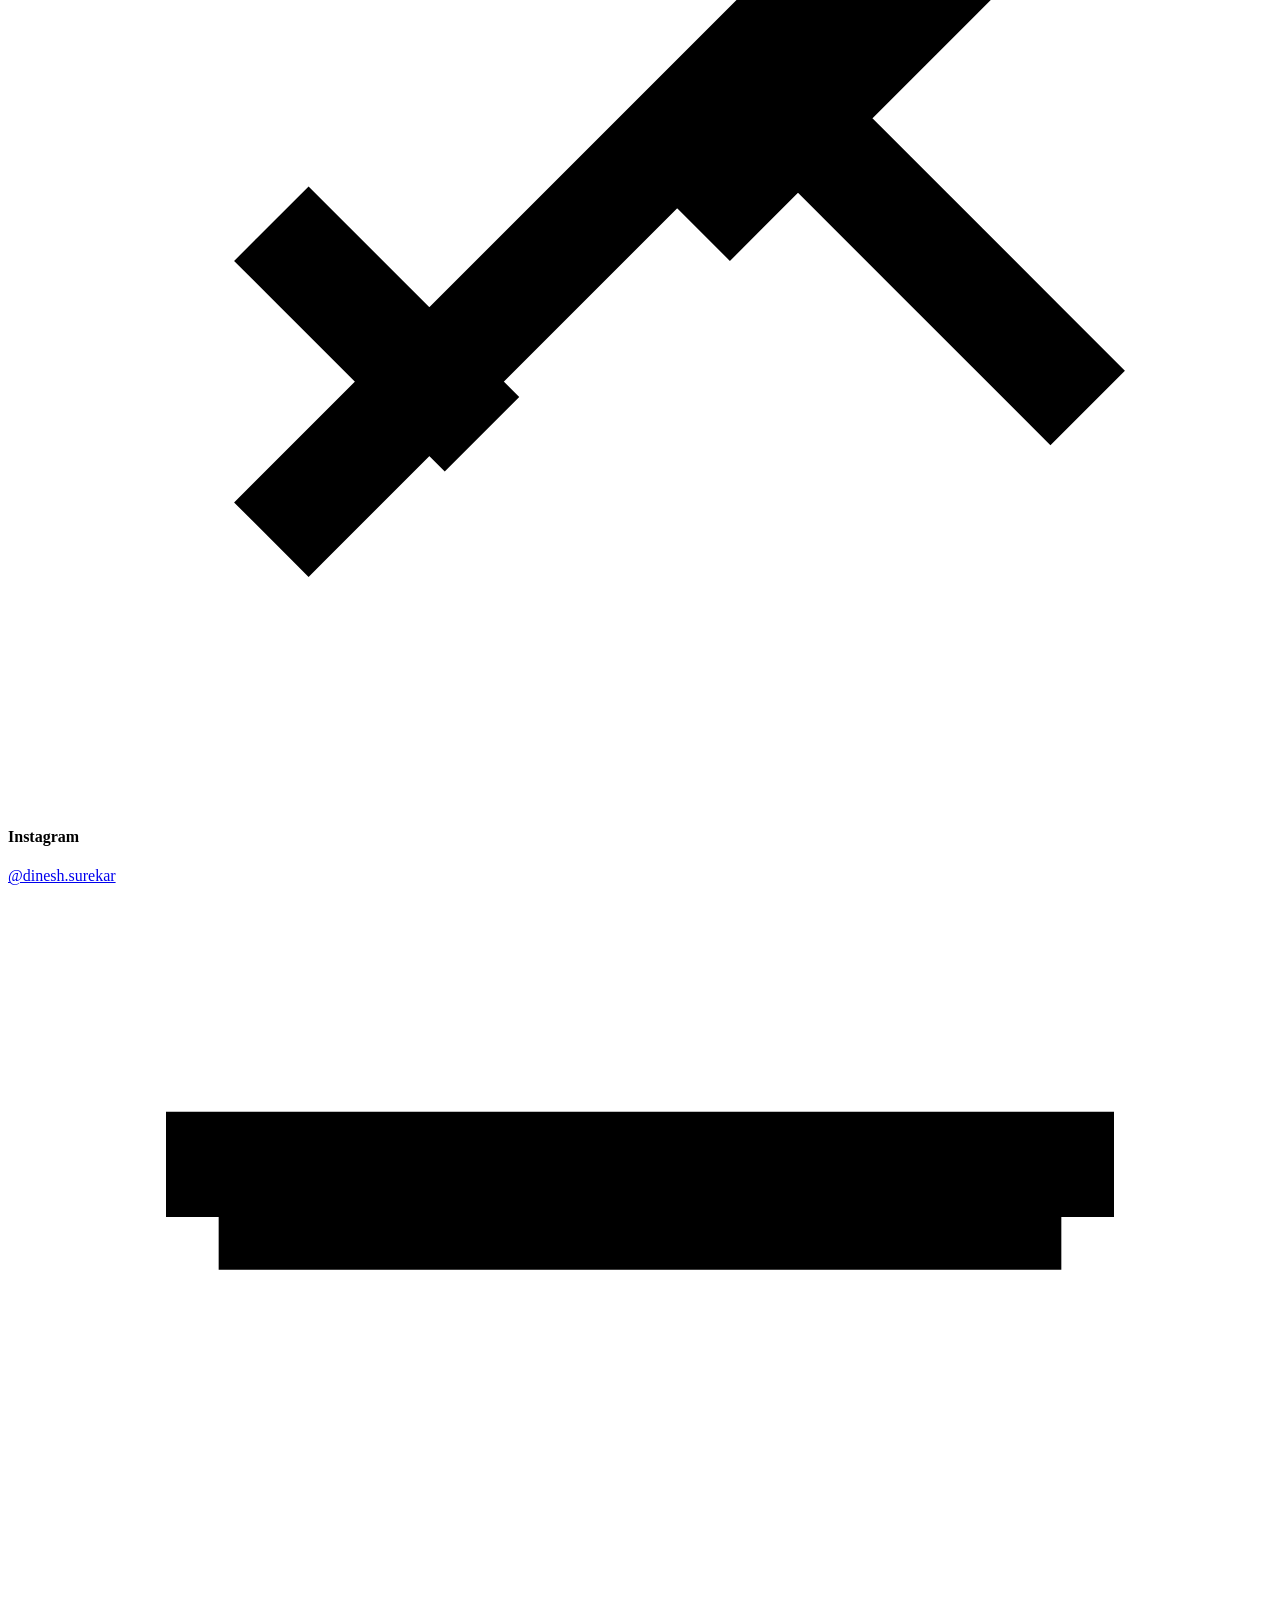
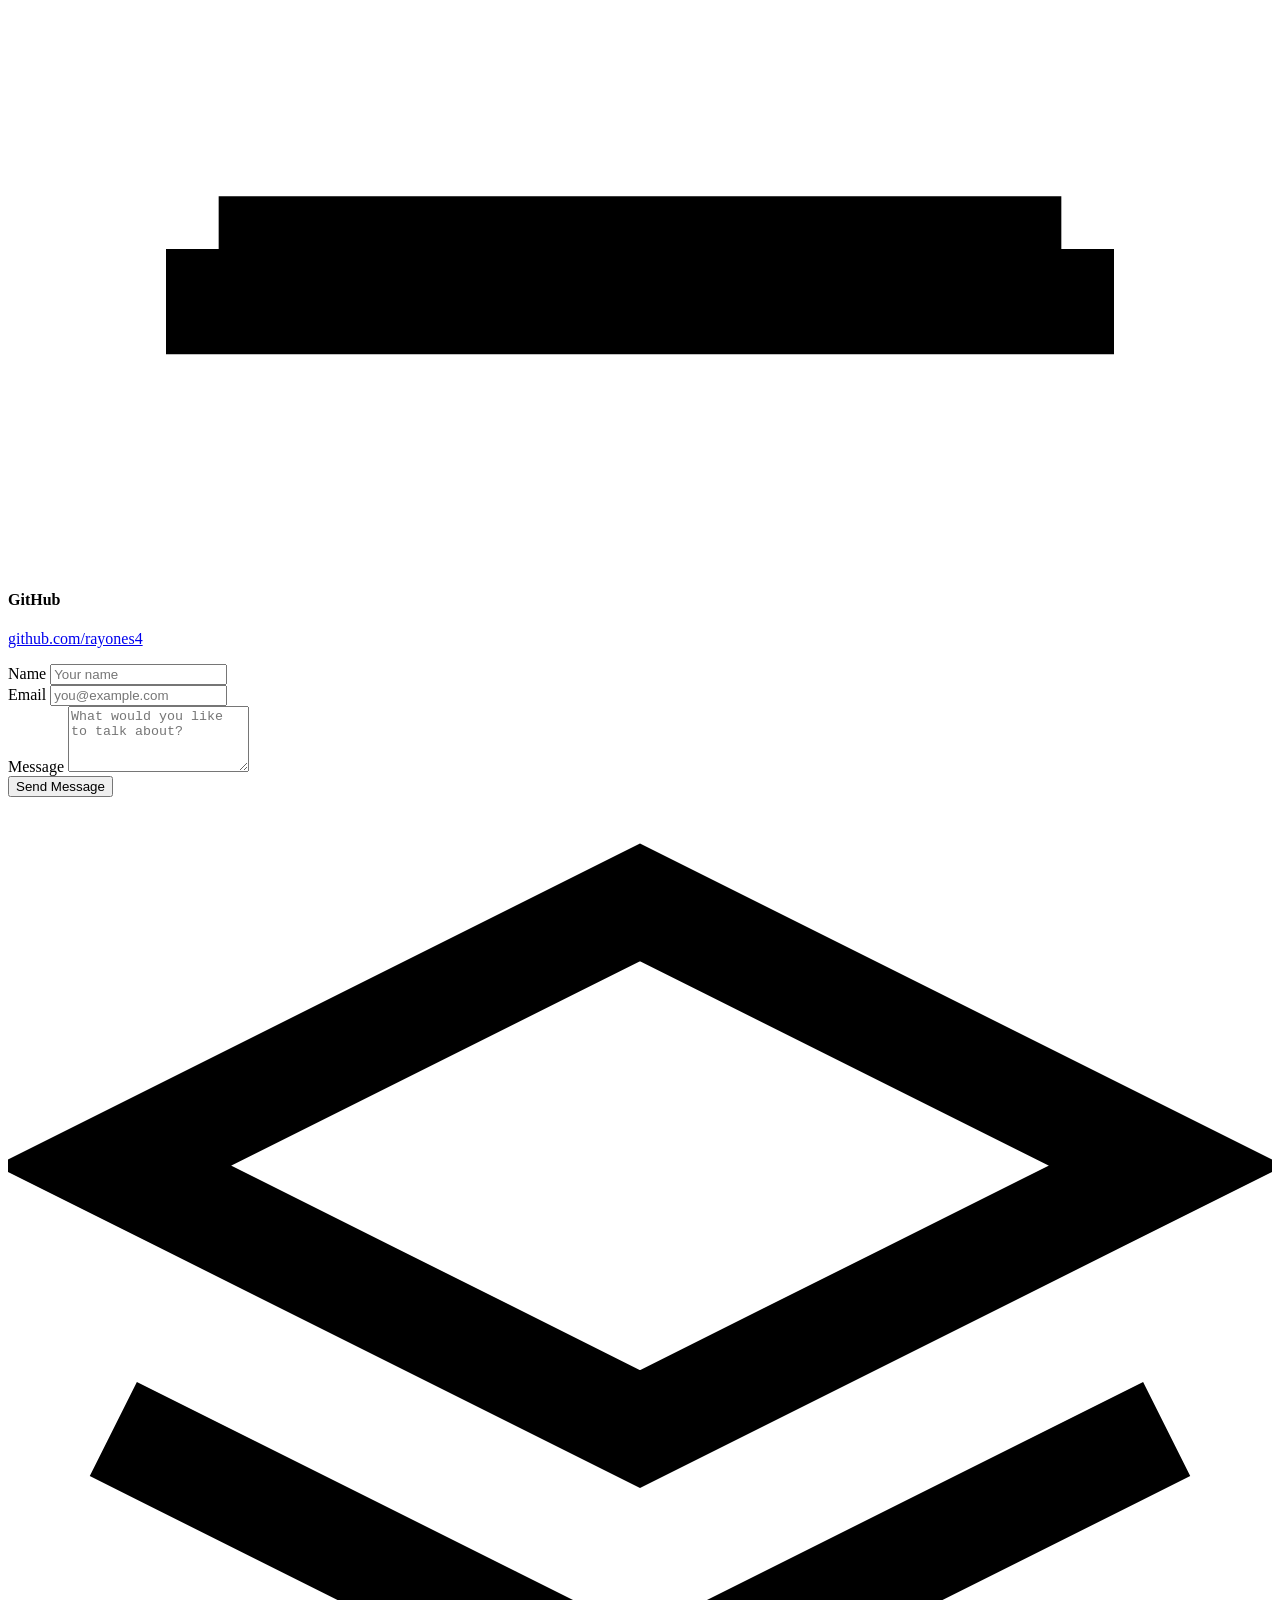
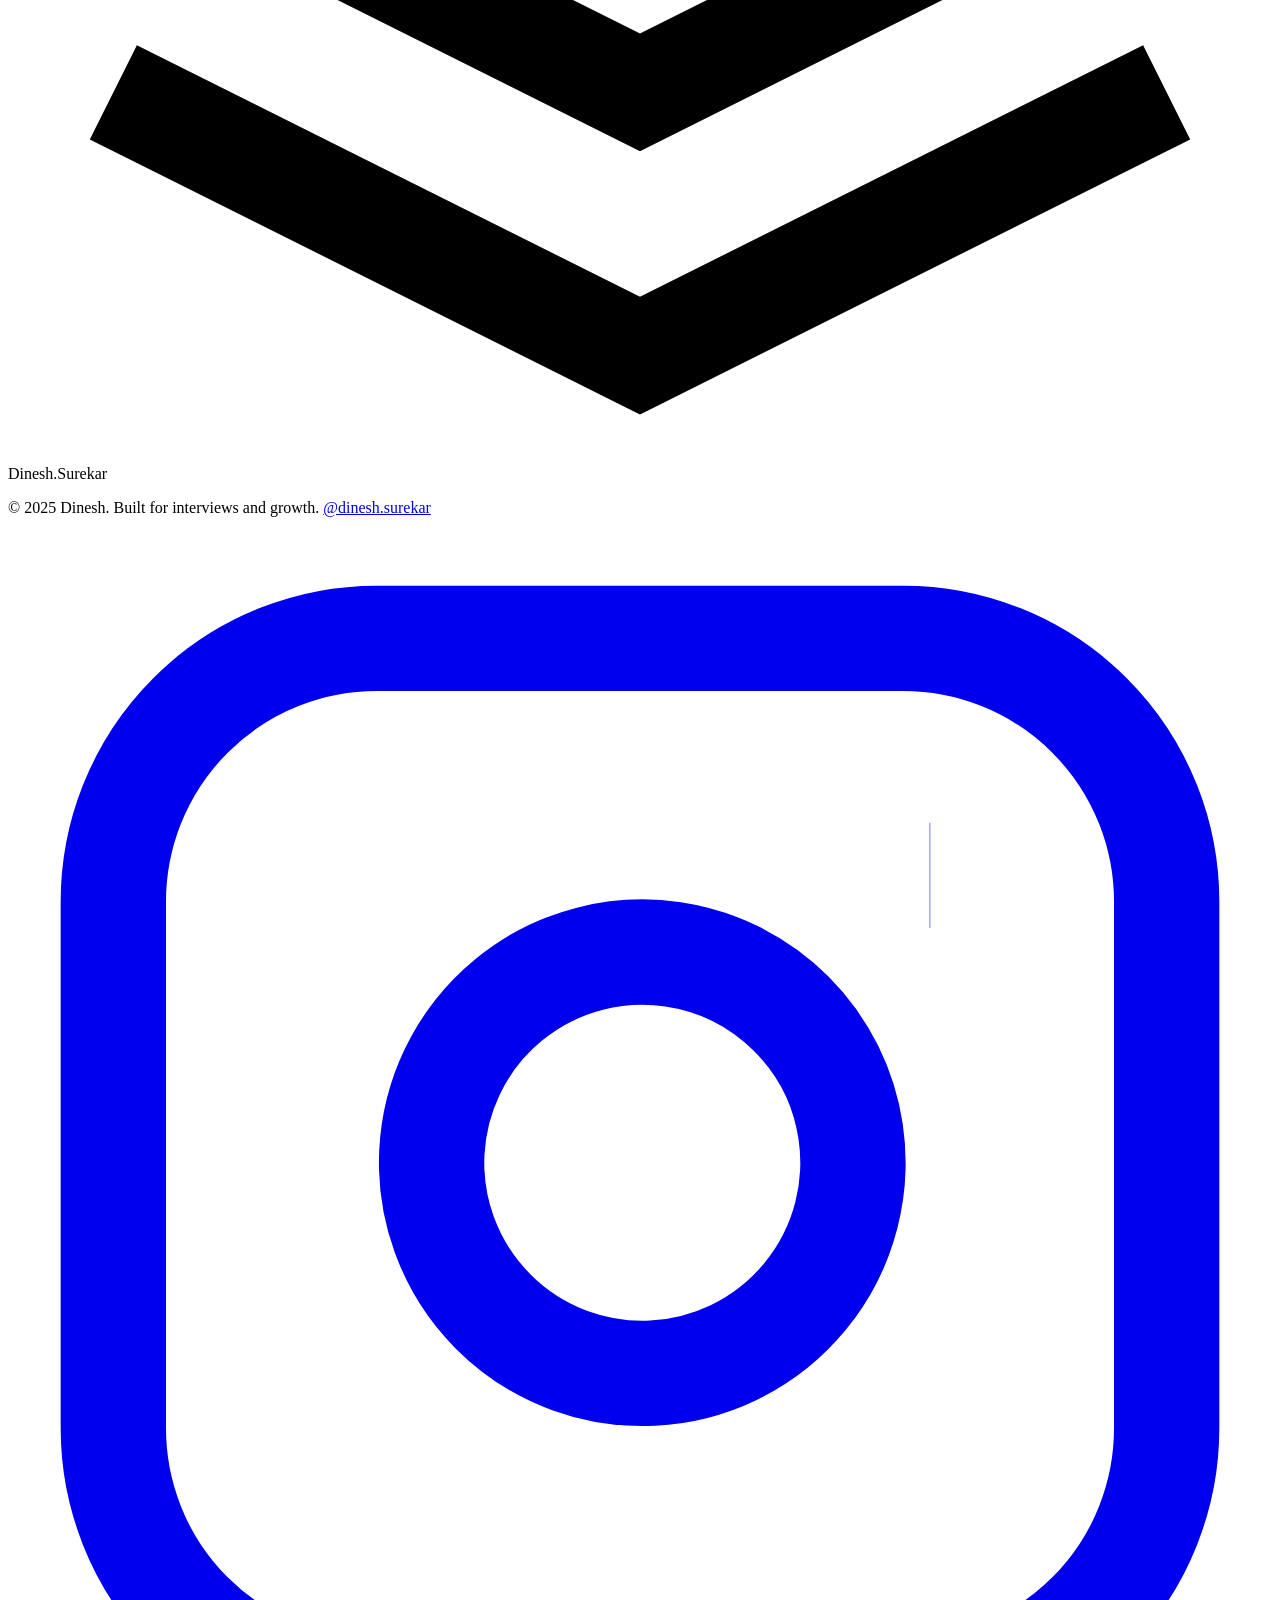
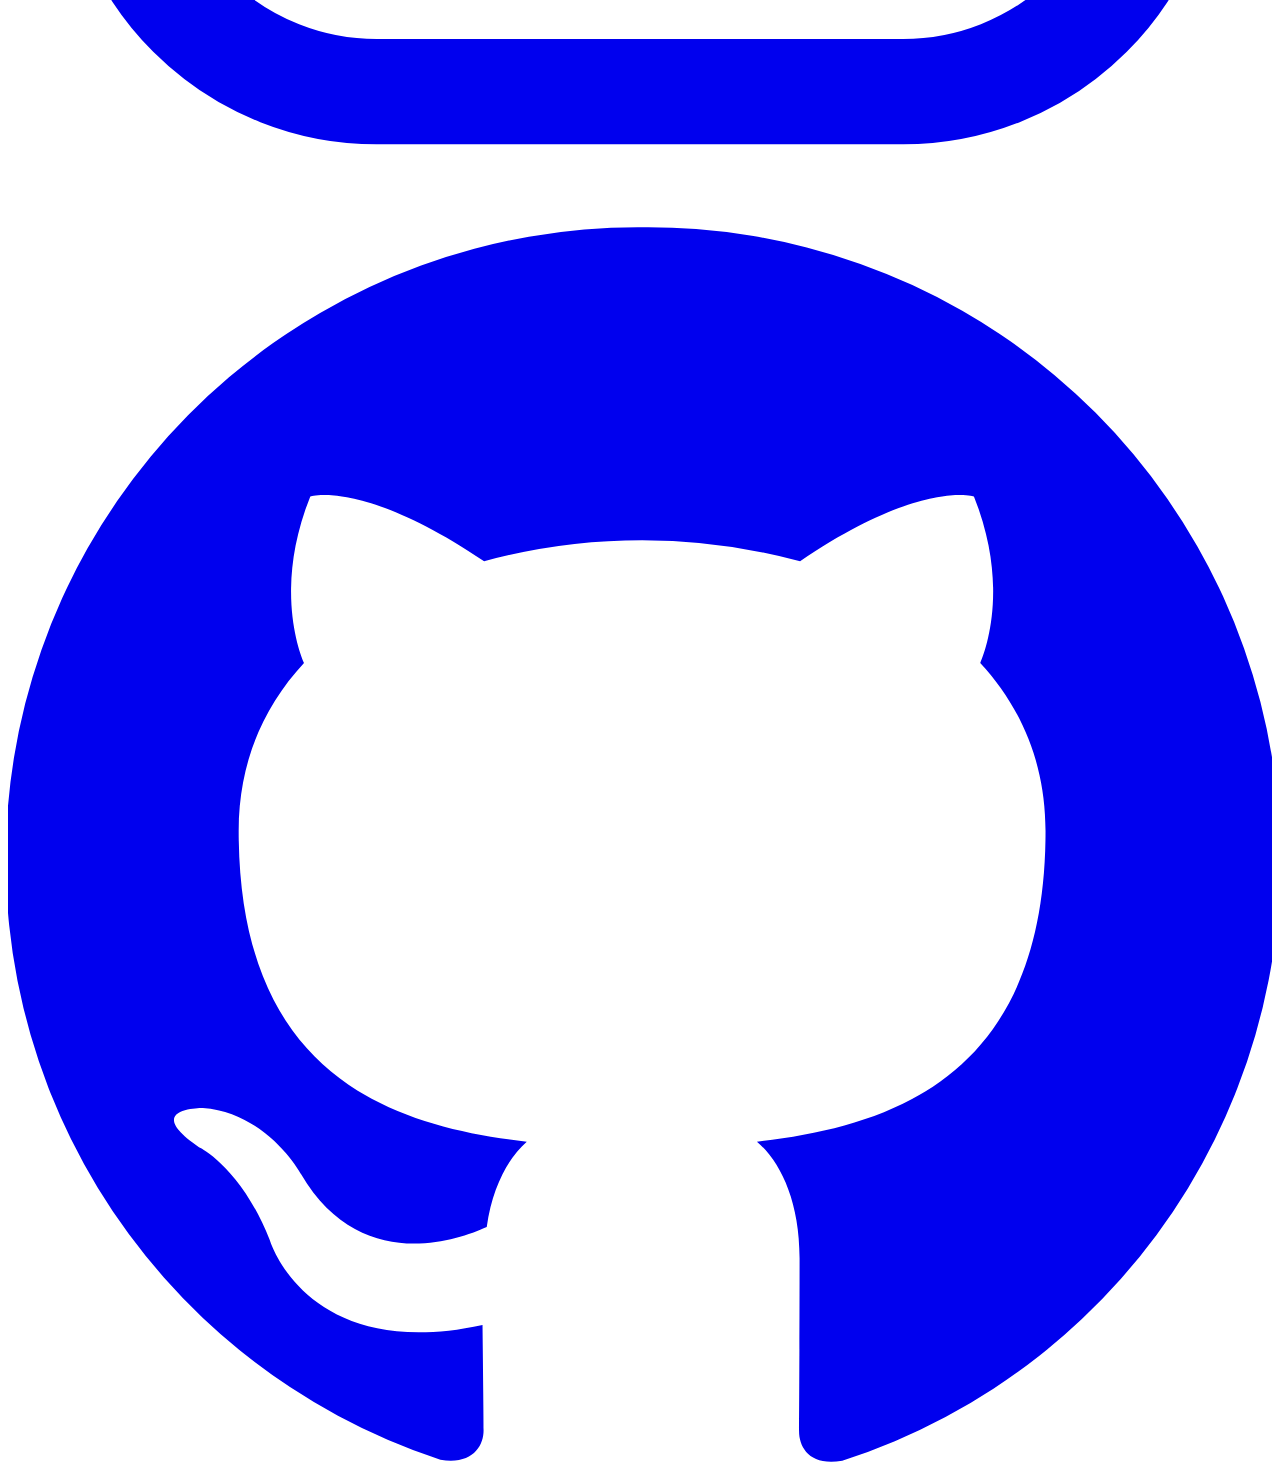
==== commit 307c2288: "Update index.html" ====
--- a/index.html
+++ b/index.html
@@ -1,149 +1,420 @@
 <!DOCTYPE html>
-<html lang="en">
+<html lang="en" data-theme="light">
 <head>
-    <meta charset="UTF-8">
-    <meta http-equiv="X-UA-Compatible" content="IE=edge">
-    <meta name="viewport" content="width=device-width, initial-scale=1.0">
-    <link href="https://unpkg.com/tailwindcss@^1.0/dist/tailwind.min.css" rel="stylesheet">
-    <title>CodeZeroes</title>
+  <meta charset="UTF-8" />
+  <meta http-equiv="X-UA-Compatible" content="IE=edge" />
+  <meta name="viewport" content="width=device-width, initial-scale=1.0" />
+  <title>Dinesh | Dinesh's Portfolio</title>
+  <meta name="description" content="Portfolio of Dinesh - Data Analysis, Web Development, DSA, and Verilog HDL projects.">
+  <link href="https://fonts.googleapis.com/css2?family=Inter:wght@300;500;700&display=swap" rel="stylesheet">
+  <!-- Tailwind v3 CDN -->
+  <script src="https://cdn.tailwindcss.com"></script>
+  <style>
+    :root { --transition: .3s; }
+    [data-theme="dark"] { background: #0f172a; color: #d1d9ff; }
+    [data-theme="dark"] a { color: #8b9eff; }
+    [data-theme="dark"] .card { background: #1e2a50; }
+    .tab-active { border-bottom: 2px solid #6366f1; font-weight: 600; }
+    .fade { transition: opacity .25s ease-in-out; }
+  </style>
 </head>
-<body>
-    
-    <header class="text-gray-600 body-font">
-        <div class="container mx-auto flex flex-wrap p-5 flex-col md:flex-row items-center">
-          <a class="flex title-font font-medium items-center text-gray-900 mb-4 md:mb-0">
-            <svg xmlns="http://www.w3.org/2000/svg" fill="none" stroke="currentColor" stroke-linecap="round" stroke-linejoin="round" stroke-width="2" class="w-10 h-10 text-white p-2 bg-indigo-500 rounded-full" viewBox="0 0 24 24">
-              <path d="M12 2L2 7l10 5 10-5-10-5zM2 17l10 5 10-5M2 12l10 5 10-5"></path>
+
+<body class="antialiased font-['Inter'] leading-relaxed">
+  <!-- Header / Nav -->
+  <header class="sticky top-0 z-50 bg-white dark:bg-[#0f172a] shadow-sm">
+    <div class="max-w-6xl mx-auto flex items-center justify-between p-4 md:p-6">
+      <div class="flex items-center space-x-3">
+        <div class="bg-indigo-600 rounded-full p-2">
+          <svg xmlns="http://www.w3.org/2000/svg" class="w-8 h-8 text-white" fill="none" stroke="currentColor" stroke-width="2" viewBox="0 0 24 24">
+            <path d="M12 2L2 7l10 5 10-5-10-5zM2 17l10 5 10-5M2 12l10 5 10-5"></path>
+          </svg>
+        </div>
+        <a href="#" class="text-xl font-semibold text-gray-900 dark:text-white">Dinesh.Surekar</a>
+      </div>
+      <nav class="hidden md:flex gap-6 text-sm font-medium">
+        <a href="#skills" class="hover:text-indigo-600 dark:hover:text-indigo-400">Skills</a>
+        <a href="#projects" class="hover:text-indigo-600 dark:hover:text-indigo-400">Projects</a>
+        <a href="#about" class="hover:text-indigo-600 dark:hover:text-indigo-400">About</a>
+        <a href="#contact" class="hover:text-indigo-600 dark:hover:text-indigo-400">Contact</a>
+      </nav>
+      <div class="flex items-center gap-4">
+        <button id="theme-toggle" aria-label="Toggle dark mode" class="px-3 py-1 rounded-md border border-gray-300 text-sm hover:bg-gray-100 dark:border-gray-600 dark:hover:bg-[#1e2a50]">
+          🌙
+        </button>
+        <a href="https://www.instagram.com/dinesh.surekar?igsh=MXRvZjJmbnN6MGIweQ==" target="_blank" class="inline-flex items-center bg-indigo-600 text-white px-4 py-2 rounded-md text-sm hover:bg-indigo-500">
+          Contact Me
+          <svg class="w-4 h-4 ml-1" fill="none" stroke="currentColor" stroke-width="2" viewBox="0 0 24 24">
+            <path d="M5 12h14M12 5l7 7-7 7"></path>
+          </svg>
+        </a>
+        <button class="md:hidden" id="mobile-menu-btn" aria-label="Open menu">
+          <svg xmlns="http://www.w3.org/2000/svg" class="w-6 h-6 text-gray-700 dark:text-gray-200" fill="none" stroke="currentColor" stroke-width="2" viewBox="0 0 24 24">
+            <path stroke-linecap="round" stroke-linejoin="round" d="M4 6h16M4 12h16M4 18h16"/>
+          </svg>
+        </button>
+      </div>
+    </div>
+    <!-- Mobile menu -->
+    <div id="mobile-menu" class="hidden bg-white dark:bg-[#0f172a] border-t border-gray-100 dark:border-[#1f2f5e]">
+      <div class="flex flex-col space-y-2 px-6 py-4">
+        <a href="#skills" class="text-base font-medium hover:text-indigo-600 dark:hover:text-indigo-400">Skills</a>
+        <a href="#projects" class="text-base font-medium hover:text-indigo-600 dark:hover:text-indigo-400">Projects</a>
+        <a href="#about" class="text-base font-medium hover:text-indigo-600 dark:hover:text-indigo-400">About</a>
+        <a href="#contact" class="text-base font-medium hover:text-indigo-600 dark:hover:text-indigo-400">Contact</a>
+      </div>
+    </div>
+  </header>
+
+  <!-- Hero -->
+  <section class="relative overflow-hidden">
+    <div class="max-w-6xl mx-auto px-6 py-16 flex flex-col-reverse lg:flex-row items-start gap-12">
+      <div class="flex-1">
+        <h1 class="text-4xl md:text-5xl font-bold mb-4">Hi, I'm Dinesh<span class="text-indigo-600">.</span></h1>
+        <p class="text-gray-700 dark:text-gray-300 mb-6">
+          A passionate coder building things that scale—Data Analysis, Web Development, DSA, and hardware-aware digital design. This portfolio showcases the technologies I've worked with and projects that reflect my learning journey. Ready for the next challenge in your team.
+        </p>
+        <div class="flex flex-wrap gap-4">
+          <a href="#projects" class="inline-flex items-center bg-indigo-600 text-white px-5 py-3 rounded-md font-medium hover:bg-indigo-500">
+            View Projects
+          </a>
+          <a href="#contact" class="inline-flex items-center border border-indigo-600 text-indigo-600 px-5 py-3 rounded-md font-medium hover:bg-indigo-50">
+            Get in Touch
+          </a>
+        </div>
+      </div>
+      <div class="flex-1 flex justify-center">
+        <!-- <div class="w-64 h-64 bg-gradient-to-tr from-indigo-400 to-pink-500 rounded-full flex items-center justify-center text-white font-bold text-xl shadow-xl"> -->
+          <div class="w-64 h-64 rounded-full bg-center bg-cover shadow-xl"
+          style="background-image: url('your-photo.jpg');">
+          </div>
+          <!-- CodeZeroes -->
+        </div>
+      </div>
+    </div>
+  </section>
+
+  <!-- Skills / Technologies -->
+  <section id="skills" class="bg-gray-50 dark:bg-[#0f172a] py-16">
+  <div class="max-w-6xl mx-auto px-6">
+    <h2 class="text-3xl font-semibold mb-6">Core Skill Areas</h2>
+    <div class="grid grid-cols-1 md:grid-cols-2 lg:grid-cols-4 gap-8">
+
+      <!-- Data Analysis -->
+      <div class="card rounded-xl shadow-md p-6 bg-white dark:bg-[#1e2a50] transition">
+        <div class="flex items-center mb-4">
+          <div class="bg-indigo-100 dark:bg-indigo-700 p-2 rounded-full mr-3">
+            <svg xmlns="http://www.w3.org/2000/svg" class="w-6 h-6 text-indigo-600 dark:text-white" fill="none" stroke="currentColor" stroke-width="2" viewBox="0 0 24 24">
+              <path d="M11 17a2 2 0 104 0v-7a2 2 0 10-4 0v7zM7 13a2 2 0 104 0v-3a2 2 0 10-4 0v3zM15 13a2 2 0 104 0v-3a2 2 0 10-4 0v3z"></path>
             </svg>
-            <span class="ml-3 text-xl">CodeZeroes</span>
-          </a>
-          <nav class="md:ml-auto flex flex-wrap items-center text-base justify-center">
-          </nav>
-         
-          <button  class="inline-flex items-center bg-gray-100 border-0 py-1 px-3 focus:outline-none hover:bg-gray-200 rounded text-base mt-4 md:mt-0" onclick="window.location.href = 'https://instagram.com/cuuul_guuuuy?igshid=YmMyMTA2M2Y=';" >Contact Me<svg fill="none" stroke="currentColor" stroke-linecap="round" stroke-linejoin="round" stroke-width="2" class="w-4 h-4 ml-1" viewBox="0 0 24 24">
-              <path d="M5 12h14M12 5l7 7-7 7" ></path>
+          </div>
+          <h3 class="text-xl font-medium">Data Analysis</h3>
+        </div>
+        <p class="text-sm mb-4">Tools and languages I use to clean, query, visualize, and extract insights from data.</p>
+        <!-- Tabs -->
+        <div class="flex space-x-4 border-b border-gray-200 dark:border-[#2a3b7a] mb-4">
+          <button class="py-2 text-sm tab tab-active" data-tab="sql">SQL</button>
+          <button class="py-2 text-sm tab" data-tab="excel">Excel</button>
+          <button class="py-2 text-sm tab" data-tab="python">Python</button>
+          <button class="py-2 text-sm tab" data-tab="tools">Tools</button>
+        </div>
+        <div class="space-y-3">
+          <div class="tab-content" id="sql">
+            <h4 class="font-semibold"><a href="https://github.com/rayones4/Data_Analysis_Work/tree/main/Data_analysis/sql">SQL</a></h4>
+            <p class="text-sm">Experienced in designing optimized queries, joins, aggregations, and using database engines like MySQL. Worked on analytics dashboards.</p>
+          </div>
+          <div class="tab-content hidden" id="excel">
+            <h4 class="font-semibold"><a href="https://github.com/rayones4/Data_Analysis_Work/tree/main/Data_analysis/excel">Excel</a></h4>
+            <p class="text-sm">Proficient with formulas, pivot tables, data cleaning, and building dynamic dashboards for reporting.</p>
+          </div>
+          <div class="tab-content hidden" id="python">
+            <h4 class="font-semibold"><a href="https://github.com/rayones4/Data_Analysis_Work/tree/main/Data_analysis/pandas">Python</a></h4>
+            <p class="text-sm">Used pandas and matplotlib to preprocess data, perform statistical analysis, and create visualizations. Built scripts to automate reporting and validation.</p>
+          </div>
+          <div class="tab-content hidden" id="tools">
+            <h4 class="font-semibold">Tools</h4>
+            <p class="text-sm">Proficient with Tableau and Power BI to analyze and visualize data for insights and informed decision-making.</p>
+          </div>
+        </div>
+      </div>
+
+      <!-- Web Development -->
+      <div class="card rounded-xl shadow-md p-6 bg-white dark:bg-[#1e2a50] transition">
+        <div class="flex items-center mb-4">
+          <div class="bg-green-100 dark:bg-green-700 p-2 rounded-full mr-3">
+            <svg xmlns="http://www.w3.org/2000/svg" class="w-6 h-6 text-green-600 dark:text-white" fill="none" stroke="currentColor" stroke-width="2" viewBox="0 0 24 24">
+              <path d="M16 7H8m8 10H8m12-12a2 2 0 012 2v10a2 2 0 01-2 2H4a2 2 0 01-2-2V7a2 2 0 012-2h16z"></path>
             </svg>
-          </button>
-        </div>
-      </header>
-      <hr>
+          </div>
+          <h3 class="text-xl font-medium"><a href="https://github.com/rayones4/Web_Dev">Web Development</a></h3>
+        </div>
+        <p class="text-sm mb-4">Building responsive and performant frontends and deploying full-stack features.</p>
+        <ul class="list-disc list-inside text-sm space-y-1">
+          <li>HTML, CSS, JavaScript</li>
+          <li>Tailwind CSS, responsive design</li>
+          <li>Projects hosted on GitHub Pages</li>
+          <li>Git version control and CI basics</li>
+        </ul>
+      </div>
+
+      <!-- DSA -->
+      <div class="card rounded-xl shadow-md p-6 bg-white dark:bg-[#1e2a50] transition">
+        <div class="flex items-center mb-4">
+          <div class="bg-yellow-100 dark:bg-yellow-700 p-2 rounded-full mr-3">
+            <svg xmlns="http://www.w3.org/2000/svg" class="w-6 h-6 text-yellow-600 dark:text-white" fill="none" stroke="currentColor" stroke-width="2" viewBox="0 0 24 24">
+              <path d="M4 6h16M4 12h16M4 18h16"></path>
+            </svg>
+          </div>
+          <h3 class="text-xl font-medium"><a href="https://github.com/rayones4/Data_S_A">DSA</a></h3>
+        </div>
+        <p class="text-sm mb-4">Practiced core algorithms and data structures to solve problems efficiently—arrays, trees, graphs, dynamic programming, and more.</p>
+        <p class="text-sm">Active on coding platforms; focus on problem decomposition, complexity analysis, and implementation in Python/C.</p>
+      </div>
+
+      <!-- Hardware / Verilog HDL -->
+      <!-- <div class="card rounded-xl shadow-md p-6 bg-white dark:bg-[#1e2a50] transition">
+        <div class="flex items-center mb-4">
+          <div class="bg-pink-100 dark:bg-pink-700 p-2 rounded-full mr-3">
+            <svg xmlns="http://www.w3.org/2000/svg" class="w-6 h-6 text-pink-600 dark:text-white" fill="none" stroke="currentColor" stroke-width="2" viewBox="0 0 24 24">
+              <path d="M9 17v-6h6v6M5 3h14a2 2 0 012 2v14a2 2 0 01-2 2H5a2 2 0 01-2-2V5a2 2 0 012-2z"></path>
+            </svg>
+          </div>
+          <h3 class="text-xl font-medium">Hardware &amp; Verilog HDL</h3>
+        </div>
+        <p class="text-sm mb-2">Designing and simulating digital systems using Verilog. Focused on high-speed counters with state extension (LFSR), efficient logic, and FPGA-targeted implementation and synthesis.</p>
+        <p class="text-sm">Experienced with testbenches, timing analysis, and toolchains like ModelSim and Xilinx for deployment on FPGA platforms.</p>
+      </div> -->
+
+    </div>
+  </div>
+</section>
+
+
+  <!-- Projects -->
+  <section id="projects" class="py-16">
+    <div class="max-w-6xl mx-auto px-6">
+      <h2 class="text-3xl font-semibold mb-6">Highlighted Projects</h2>
+      <div class="grid gap-8 md:grid-cols-2 lg:grid-cols-3">
+        <!-- Example project card -->
+        <div class="border rounded-xl overflow-hidden shadow-sm hover:shadow-lg transition card bg-white dark:bg-[#1e2a50]">
+          <img src="https://rooman.net/wp-content/uploads/2024/07/circuit-1357939_1920-1024x683.jpg" alt="Project screenshot" class="w-full object-cover h-40">
+          <div class="p-5">
+            <h3 class="text-lg font-semibold mb-2">High-Speed Counter with LFSR</h3>
+            <p class="text-sm mb-3">Verilog implementation of an efficient high-speed counter using state-extended LFSR for FPGA targets. Includes simulation and synthesis.</p>
+            <div class="flex justify-between items-center">
+              <a href="#" class="text-indigo-600 font-medium text-sm inline-flex items-center"><a href="https://github.com/rayones4/High_Speed_Counter_with_State_Extension_LFSR">View Repository</a>
+                <svg class="w-4 h-4 ml-1" fill="none" stroke="currentColor" stroke-width="2" viewBox="0 0 24 24">
+                  <path d="M5 12h14M12 5l7 7-7 7"/>
+                </svg>
+              </a>
+              <span class="text-xs text-gray-500">Verilog / FPGA</span>
+            </div>
+          </div>
+        </div>
+        <!-- Billing App -->
+        <!-- <div class="border rounded-xl overflow-hidden shadow-sm hover:shadow-lg transition card bg-white dark:bg-[#1e2a50]">
+          <img src="https://source.unsplash.com/600x400/?python,data" alt="Project screenshot" class="w-full object-cover h-40">
+          <div class="p-5">
+            <h3 class="text-lg font-semibold mb-2">Billing Verification App</h3>
+            <p class="text-sm mb-3">Image/PDF bill parser that verifies totals by extracting line items using OCR (planned Google Vision integration) and cross-checking sums.</p>
+            <div class="flex justify-between items-center">
+              <a href="#" class="text-indigo-600 font-medium text-sm inline-flex items-center">Live Demo
+                <svg class="w-4 h-4 ml-1" fill="none" stroke="currentColor" stroke-width="2" viewBox="0 0 24 24">
+                  <path d="M5 12h14M12 5l7 7-7 7"/>
+                </svg>
+              </a>
+              <span class="text-xs text-gray-500">Python / OCR</span>
+            </div>
+          </div>
+        </div> -->
+        <!-- Portfolio Revamp -->
+        <!-- <div class="border rounded-xl overflow-hidden shadow-sm hover:shadow-lg transition card bg-white dark:bg-[#1e2a50]">
+          <img src="https://source.unsplash.com/600x400/?web,design" alt="Project screenshot" class="w-full object-cover h-40">
+          <div class="p-5">
+            <h3 class="text-lg font-semibold mb-2">Portfolio Revamp</h3>
+            <p class="text-sm mb-3">This responsive portfolio website built with Tailwind CSS, featuring dark mode, skills breakdown, and project highlights for interviews.</p>
+            <div class="flex justify-between items-center">
+              <a href="#" class="text-indigo-600 font-medium text-sm inline-flex items-center">Source Code
+                <svg class="w-4 h-4 ml-1" fill="none" stroke="currentColor" stroke-width="2" viewBox="0 0 24 24">
+                  <path d="M5 12h14M12 5l7 7-7 7"/>
+                </svg>
+              </a>
+              <span class="text-xs text-gray-500">HTML / Tailwind</span>
+            </div>
+          </div> -->
+        </div>
+      </div>
+    </div>
+  </section>
+
+  <!-- About -->
+  <section id="about" class="bg-gray-50 dark:bg-[#0f172a] py-16">
+    <div class="max-w-5xl mx-auto px-6 grid grid-cols-1 md:grid-cols-2 gap-12 items-center">
       <div>
-        <p>
-            Hello everyone, these are the languages I have  learnt so far and I'm looking forward to update all my coding work here. All the programmes are code ready and this is a initiative to help young coders so please do feel free to contact me and hope you enjoy being a part of my coding journey.
-        </p>
-      </div>
-      <section class="text-gray-600 body-font">
-        <div class="container px-5 py-24 mx-auto">
-          <div class="flex flex-wrap -m-4">
-            <div class="p-4 md:w-1/3">
-              <div class="h-full border-2 border-gray-200 border-opacity-60 rounded-lg overflow-hidden">
-                <img class="lg:h-48 md:h-36 w-full object-cover object-center" src="https://source.unsplash.com/720x600/?coding" alt="blog">
-                <div class="p-6">
-                  <h2 class="tracking-widest text-xs title-font font-medium text-gray-400 mb-1">CATEGORY</h2>
-                  <h1 class="title-font text-lg font-medium text-gray-900 mb-3">C Programming</h1>
-                  <p class="leading-relaxed mb-3">The codes I have  come across in my 1st year</p>
-                  <div class="flex items-center flex-wrap ">
-                    <a href = "https://github.com/rayones4/c-programming.git" class="text-indigo-500 inline-flex items-center md:mb-2 lg:mb-0">Learn More
-                      <svg class="w-4 h-4 ml-2" viewBox="0 0 24 24" stroke="currentColor" stroke-width="2" fill="none" stroke-linecap="round" stroke-linejoin="round">
-                        <path d="M5 12h14"></path>
-                        <path d="M12 5l7 7-7 7"></path>
-                      </svg>
-                    </a>
-                    <span class="text-gray-400 mr-3 inline-flex items-center lg:ml-auto md:ml-0 ml-auto leading-none text-sm pr-3 py-1 border-r-2 border-gray-200">
-                      <svg class="w-4 h-4 mr-1" stroke="currentColor" stroke-width="2" fill="none" stroke-linecap="round" stroke-linejoin="round" viewBox="0 0 24 24">
-                        <path d="M1 12s4-8 11-8 11 8 11 8-4 8-11 8-11-8-11-8z"></path>
-                        <circle cx="12" cy="12" r="3"></circle>
-                      </svg>1.2K
-                    </span>
-                    <span class="text-gray-400 inline-flex items-center leading-none text-sm">
-                      <svg class="w-4 h-4 mr-1" stroke="currentColor" stroke-width="2" fill="none" stroke-linecap="round" stroke-linejoin="round" viewBox="0 0 24 24">
-                        <path d="M21 11.5a8.38 8.38 0 01-.9 3.8 8.5 8.5 0 01-7.6 4.7 8.38 8.38 0 01-3.8-.9L3 21l1.9-5.7a8.38 8.38 0 01-.9-3.8 8.5 8.5 0 014.7-7.6 8.38 8.38 0 013.8-.9h.5a8.48 8.48 0 018 8v.5z"></path>
-                      </svg>6
-                    </span>
-                  </div>
-                </div>
-              </div>
-            </div>
-            <div class="p-4 md:w-1/3">
-              <div class="h-full border-2 border-gray-200 border-opacity-60 rounded-lg overflow-hidden">
-                <img class="lg:h-48 md:h-36 w-full object-cover object-center" src="https://source.unsplash.com/720x600/?c++,computer" alt="blog">
-                <div class="p-6">
-                  <h2 class="tracking-widest text-xs title-font font-medium text-gray-400 mb-1">CATEGORY</h2>
-                  <h1 class="title-font text-lg font-medium text-gray-900 mb-3">Python</h1>
-                  <p class="leading-relaxed mb-3">The codes I have learnt in my internship on "Object Oriented Appication Development"</p>
-                  <div class="flex items-center flex-wrap">
-                    <a href = "https://github.com/rayones4/python" class="text-indigo-500 inline-flex items-center md:mb-2 lg:mb-0">Learn More
-                        <svg class="w-4 h-4 ml-2" viewBox="0 0 24 24" stroke="currentColor" stroke-width="2" fill="none" stroke-linecap="round" stroke-linejoin="round">
-                          <path d="M5 12h14"></path>
-                          <path d="M12 5l7 7-7 7"></path>
-                        </svg>
-                      </a>
-                    <span class="text-gray-400 mr-3 inline-flex items-center lg:ml-auto md:ml-0 ml-auto leading-none text-sm pr-3 py-1 border-r-2 border-gray-200">
-                      <svg class="w-4 h-4 mr-1" stroke="currentColor" stroke-width="2" fill="none" stroke-linecap="round" stroke-linejoin="round" viewBox="0 0 24 24">
-                        <path d="M1 12s4-8 11-8 11 8 11 8-4 8-11 8-11-8-11-8z"></path>
-                        <circle cx="12" cy="12" r="3"></circle>
-                      </svg>6k
-                    </span>
-                    <span class="text-gray-400 inline-flex items-center leading-none text-sm">
-                      <svg class="w-4 h-4 mr-1" stroke="currentColor" stroke-width="2" fill="none" stroke-linecap="round" stroke-linejoin="round" viewBox="0 0 24 24">
-                        <path d="M21 11.5a8.38 8.38 0 01-.9 3.8 8.5 8.5 0 01-7.6 4.7 8.38 8.38 0 01-3.8-.9L3 21l1.9-5.7a8.38 8.38 0 01-.9-3.8 8.5 8.5 0 014.7-7.6 8.38 8.38 0 013.8-.9h.5a8.48 8.48 0 018 8v.5z"></path>
-                      </svg>7
-                    </span>
-                  </div>
-                </div>
-              </div>
-            </div>
-            <div class="p-4 md:w-1/3">
-              <div class="h-full border-2 border-gray-200 border-opacity-60 rounded-lg overflow-hidden">
-                <img class="lg:h-48 md:h-36 w-full object-cover object-center" src="https://source.unsplash.com/720x600/?java,Python" alt="blog">
-                <div class="p-6">
-                  <h2 class="tracking-widest text-xs title-font font-medium text-gray-400 mb-1">CATEGORY</h2>
-                  <h1 class="title-font text-lg font-medium text-gray-900 mb-3">WORKING ON IT!!!!!</h1>
-                  <p class="leading-relaxed mb-3">COMING SOON !!!!</p>
-                  <div class="flex items-center flex-wrap ">
-                    
-                    <span class="text-gray-400 mr-3 inline-flex items-center lg:ml-auto md:ml-0 ml-auto leading-none text-sm pr-3 py-1 border-r-2 border-gray-200">
-                      <svg class="w-4 h-4 mr-1" stroke="currentColor" stroke-width="2" fill="none" stroke-linecap="round" stroke-linejoin="round" viewBox="0 0 24 24">
-                        <path d="M1 12s4-8 11-8 11 8 11 8-4 8-11 8-11-8-11-8z"></path>
-                        <circle cx="12" cy="12" r="3"></circle>
-                      </svg>
-                    </span>
-                    <span class="text-gray-400 inline-flex items-center leading-none text-sm">
-                        <svg class="w-4 h-4 mr-1" stroke="currentColor" stroke-width="2" fill="none" stroke-linecap="round" stroke-linejoin="round" viewBox="0 0 24 24">
-                            <path d="M21 11.5a8.38 8.38 0 01-.9 3.8 8.5 8.5 0 01-7.6 4.7 8.38 8.38 0 01-3.8-.9L3 21l1.9-5.7a8.38 8.38 0 01-.9-3.8 8.5 8.5 0 014.7-7.6 8.38 8.38 0 013.8-.9h.5a8.48 8.48 0 018 8v.5z"></path>
-                          </svg>
-                    </span>
-                  </div>
-                </div>
-              </div>
-            </div>
-          </div>
-        </div>
-      </section>
-      <hr>
-      <footer class="text-gray-600 body-font">
-        <div class="container px-5 py-8 mx-auto flex items-center sm:flex-row flex-col">
-          <a class="flex title-font font-medium items-center md:justify-start justify-center text-gray-900">
-            <svg xmlns="http://www.w3.org/2000/svg" fill="none" stroke="currentColor" stroke-linecap="round" stroke-linejoin="round" stroke-width="2" class="w-10 h-10 text-white p-2 bg-indigo-500 rounded-full" viewBox="0 0 24 24">
-              <path d="M12 2L2 7l10 5 10-5-10-5zM2 17l10 5 10-5M2 12l10 5 10-5"></path>
-            </svg>
-            <span class="ml-3 text-xl">CodeZeroes</span>
-          </a>
-          <p class="text-sm text-gray-500 sm:ml-4 sm:pl-4 sm:border-l-2 sm:border-gray-200 sm:py-2 sm:mt-0 mt-4">Copyright © 2022 CuuulGuuuy 
-            <a href="https://instagram.com/cuuul_guuuuy?igshid=YmMyMTA2M2Y=" class="text-gray-600 ml-1" rel="noopener noreferrer" target="_blank">@cuuul_guuuuy</a>
-          </p>
-          <span class="inline-flex sm:ml-auto sm:mt-0 mt-4 justify-center sm:justify-start">
-            
-            
-            <a href = "https://instagram.com/cuuul_guuuuy?igshid=YmMyMTA2M2Y=" class="ml-3 text-gray-500">
-              <svg fill="none" stroke="currentColor" stroke-linecap="round" stroke-linejoin="round" stroke-width="2" class="w-5 h-5" viewBox="0 0 24 24">
-                <rect width="20" height="20" x="2" y="2" rx="5" ry="5"></rect>
-                <path d="M16 11.37A4 4 0 1112.63 8 4 4 0 0116 11.37zm1.5-4.87h.01"></path>
+        <h2 class="text-3xl font-semibold mb-4">About Me</h2>
+        <p class="mb-4">I’m a developer and analyst with a hands-on approach to solving real problems. My journey spans from hardware-aware Verilog design to scripting automation in Python and building clean web frontends. I build with clarity, test with care, and iterate quickly.</p>
+        <p class="mb-4">Currently preparing for interviews, I aim to contribute to teams where I can grow while delivering measurable value—whether in analytics, web experiences, or algorithmic solutions.</p>
+        <div class="flex gap-4 flex-wrap">
+          <a href="#contact" class="inline-flex items-center bg-indigo-600 text-white px-4 py-2 rounded-md text-sm hover:bg-indigo-500">Work with me</a>
+          <a href="https://github.com/rayones4" target="_blank" class="inline-flex items-center border border-indigo-600 px-4 py-2 rounded-md text-sm text-indigo-600 hover:bg-indigo-50">GitHub</a>
+        </div>
+      </div>
+      <div class="flex justify-center">
+        <!-- <div class="w-56 h-56 bg-gradient-to-tr from-pink-400 to-indigo-600 rounded-full flex items-center justify-center text-white font-semibold text-lg shadow-lg" style="background-image: url('your-photo.jpg');">
+        </div> -->
+        <div class="w-56 h-56 rounded-full bg-center bg-cover shadow-xl"
+          style="background-image: url('your-photo.jpg');">
+          </div>
+      </div>
+    </div>
+  </section>
+
+  <!-- Contact -->
+  <section id="contact" class="py-16">
+    <div class="max-w-4xl mx-auto px-6">
+      <h2 class="text-3xl font-semibold mb-4">Get In Touch</h2>
+      <p class="mb-6">Whether you want to collaborate, interview, or just say hi—drop a message. I typically respond quickly on Instagram or GitHub.</p>
+      <div class="grid grid-cols-1 md:grid-cols-2 gap-8">
+        <div class="space-y-4">
+          <div class="flex items-start gap-3">
+            <div class="text-indigo-600">
+              <svg xmlns="http://www.w3.org/2000/svg" class="w-6 h-6" fill="none" stroke="currentColor" stroke-width="2" viewBox="0 0 24 24">
+                <path d="M14.5 10.5l6 6M19 7l-6 6M5 13l4 4M5 19l14-14"/>
               </svg>
-            </a>
-            
-          </span>
-        </div>
-      </footer>
+            </div>
+            <div>
+              <h4 class="font-medium">Instagram</h4>
+              <p><a href="https://www.instagram.com/dinesh.surekar?igsh=MXRvZjJmbnN6MGIweQ==" target="_blank" class="text-indigo-600 hover:underline">@dinesh.surekar</a></p>
+            </div>
+          </div>
+          <div class="flex items-start gap-3">
+            <div class="text-indigo-600">
+              <svg xmlns="http://www.w3.org/2000/svg" class="w-6 h-6" fill="none" stroke="currentColor" stroke-width="2" viewBox="0 0 24 24">
+                <path d="M3 5h18M3 19h18M4 6h16M4 18h16"/>
+              </svg>
+            </div>
+            <div>
+              <h4 class="font-medium">GitHub</h4>
+              <p><a href="https://github.com/rayones4" target="_blank" class="text-indigo-600 hover:underline">github.com/rayones4</a></p>
+            </div>
+          </div>
+        </div>
+        <!-- <form class="space-y-4" onsubmit="alert('Replace this with real form submission logic'); return false;"> -->
+          <form id="contactForm" class="space-y-4">
+          <div>
+            <label class="block text-sm font-medium mb-1" for="name">Name</label>
+            <input id="name" required type="text" class="w-full rounded-md border px-3 py-2" placeholder="Your name">
+          </div>
+          <div>
+            <label class="block text-sm font-medium mb-1" for="email">Email</label>
+            <input id="email" required type="email" class="w-full rounded-md border px-3 py-2" placeholder="you@example.com">
+          </div>
+          <div>
+            <label class="block text-sm font-medium mb-1" for="message">Message</label>
+            <textarea id="message" required rows="4" class="w-full rounded-md border px-3 py-2" placeholder="What would you like to talk about?"></textarea>
+          </div>
+          <button type="submit" class="bg-indigo-600 text-white px-6 py-2 rounded-md font-medium hover:bg-indigo-500">Send Message</button>
+        </form>
+
+        <script>
+        document.getElementById("contactForm").addEventListener("submit", async function(event) {
+          event.preventDefault();
+
+          const submitBtn = document.getElementById("submitBtn");
+          submitBtn.disabled = true;
+          submitBtn.textContent = "Sending...";
+
+          const formData = {
+            name: document.getElementById("name").value,
+            email: document.getElementById("email").value,
+            message: document.getElementById("message").value
+          };
+
+          try{
+            const response = await fetch("https://script.google.com/macros/s/AKfycbykTsTgqdK4aeTwhs6El54odRMHJSE5b2ukWkTVlpSrSdY39AqGIInfSoWxUVqfN1Wp/exec", {
+            method: "POST",
+            body: JSON.stringify(formData),
+            headers: { "Content-Type": "application/json" }
+          });
+
+          if (response.ok) {
+            alert("✅ Message sent successfully!");
+            this.reset();
+          } else {
+            alert("❌ Error sending message.Please try again.");
+          }
+        }catch (error) {
+          alert("⚠️ Network error. Please check your connection.");
+        }
+
+        submitBtn.disabled = false;
+        submitBtn.textContent = "Send Message";
+        });
+        </script>
+      </div>
+    </div>
+  </section>
+
+  <!-- Footer -->
+  <footer class="border-t border-gray-200 dark:border-[#2a3b7a] bg-white dark:bg-[#0f172a]">
+    <div class="max-w-6xl mx-auto px-6 py-8 flex flex-col md:flex-row justify-between items-center">
+      <div class="flex items-center gap-3 mb-4 md:mb-0">
+        <div class="bg-indigo-600 rounded-full p-2">
+          <svg xmlns="http://www.w3.org/2000/svg" class="w-8 h-8 text-white" fill="none" stroke="currentColor" stroke-width="2" viewBox="0 0 24 24">
+            <path d="M12 2L2 7l10 5 10-5-10-5zM2 17l10 5 10-5M2 12l10 5 10-5"></path>
+          </svg>
+        </div>
+        <span class="font-semibold text-lg">Dinesh.Surekar</span>
+      </div>
+      <p class="text-sm text-gray-500 dark:text-gray-400">&copy; 2025 Dinesh. Built for interviews and growth. <a href="https://www.instagram.com/dinesh.surekar?igsh=MXRvZjJmbnN6MGIweQ==" target="_blank" class="underline">@dinesh.surekar </a></p>
+      <div class="flex gap-4 mt-4 md:mt-0">
+        <a href="https://www.instagram.com/dinesh.surekar?igsh=MXRvZjJmbnN6MGIweQ==" target="_blank" aria-label="Instagram" class="text-gray-500 hover:text-indigo-600">
+          <svg xmlns="http://www.w3.org/2000/svg" class="w-5 h-5" fill="none" stroke="currentColor" stroke-width="2" viewBox="0 0 24 24">
+            <rect width="20" height="20" x="2" y="2" rx="5" ry="5"></rect>
+            <path d="M16 11.37A4 4 0 1112.63 8 4 4 0 0116 11.37zm1.5-4.87h.01"></path>
+          </svg>
+        </a>
+        <a href="https://github.com/rayones4" target="_blank" aria-label="GitHub" class="text-gray-500 hover:text-indigo-600">
+          <svg xmlns="http://www.w3.org/2000/svg" class="w-5 h-5" fill="currentColor" viewBox="0 0 24 24">
+            <path d="M12 .5a12 12 0 00-3.79 23.4c.6.1.82-.25.82-.56 0-.28-.01-1.02-.02-2-3.34.73-4.04-1.61-4.04-1.61-.55-1.4-1.35-1.77-1.35-1.77-1.1-.75.08-.74.08-.74 1.22.09 1.86 1.25 1.86 1.25 1.08 1.85 2.84 1.32 3.53 1.01.11-.78.42-1.32.76-1.62-2.67-.3-5.47-1.33-5.47-5.9 0-1.3.47-2.36 1.24-3.19-.13-.3-.54-1.52.12-3.16 0 0 1.01-.32 3.3 1.23a11.5 11.5 0 016 0c2.28-1.55 3.3-1.23 3.3-1.23.66 1.64.25 2.86.12 3.16.77.83 1.24 1.9 1.24 3.19 0 4.58-2.8 5.6-5.48 5.9.43.37.81 1.1.81 2.22 0 1.6-.01 2.89-.01 3.28 0 .31.21.67.82.56A12 12 0 0012 .5z"/>
+          </svg>
+        </a>
+      </div>
+    </div>
+  </footer>
+
+  <!-- Scripts -->
+  <script>
+    // Dark/light toggle
+    const toggle = document.getElementById('theme-toggle');
+    const root = document.documentElement;
+    function updateIcon() {
+      const theme = root.getAttribute('data-theme');
+      toggle.textContent = theme === 'dark' ? '☀️' : '🌙';
+    }
+    toggle.addEventListener('click', () => {
+      const current = root.getAttribute('data-theme');
+      root.setAttribute('data-theme', current === 'dark' ? 'light' : 'dark');
+      updateIcon();
+    });
+    updateIcon();
+
+    // Tab switching for Data Analysis
+    document.querySelectorAll('.tab').forEach(btn => {
+      btn.addEventListener('click', () => {
+        document.querySelectorAll('.tab').forEach(b => b.classList.remove('tab-active'));
+        btn.classList.add('tab-active');
+        const target = btn.dataset.tab;
+        document.querySelectorAll('.tab-content').forEach(c => c.classList.add('hidden'));
+        document.getElementById(target).classList.remove('hidden');
+      });
+    });
+
+    // Mobile menu toggle
+    const mobileBtn = document.getElementById('mobile-menu-btn');
+    const mobileMenu = document.getElementById('mobile-menu');
+    mobileBtn.addEventListener('click', () => {
+      mobileMenu.classList.toggle('hidden');
+    });
+  </script>
 </body>
 </html>
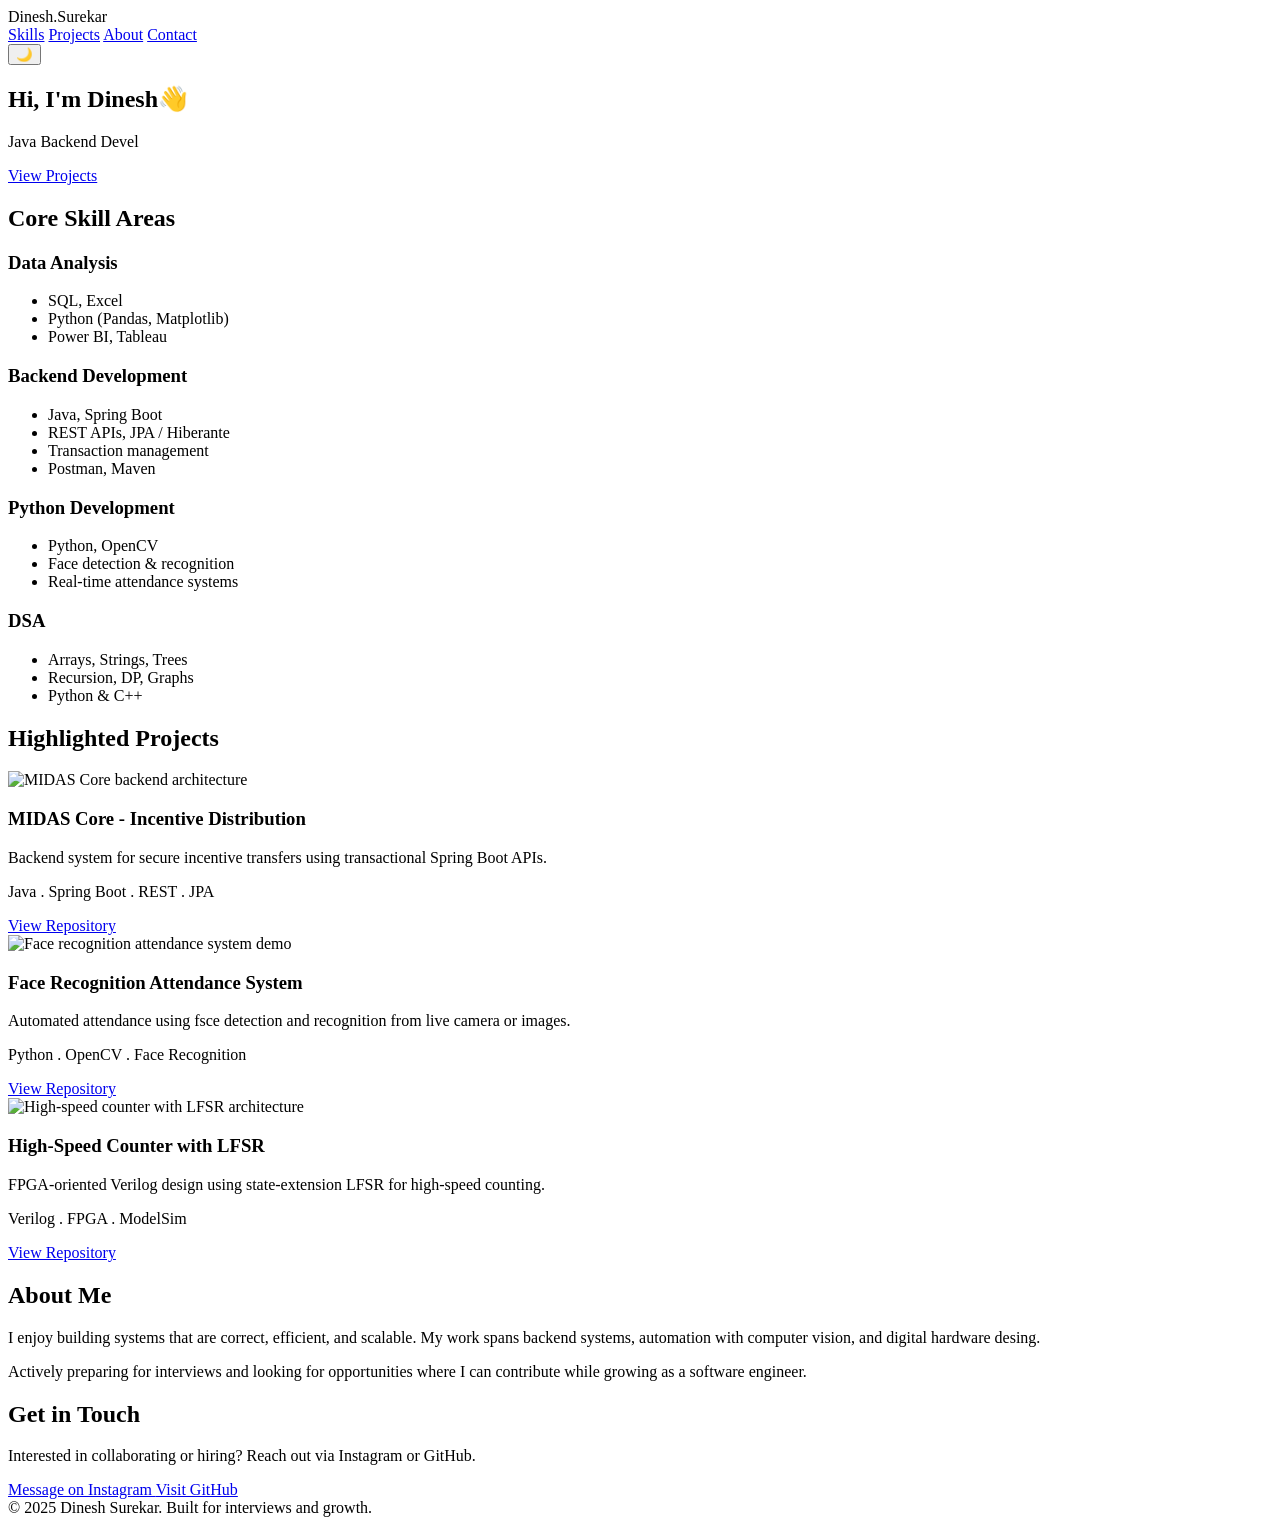
==== commit 5df7e715: "Update print statement from 'Hello' to 'Goodbye'" ====
--- a/index.html
+++ b/index.html
@@ -1,420 +1,310 @@
 <!DOCTYPE html>
 <html lang="en" data-theme="light">
-<head>
-  <meta charset="UTF-8" />
-  <meta http-equiv="X-UA-Compatible" content="IE=edge" />
-  <meta name="viewport" content="width=device-width, initial-scale=1.0" />
-  <title>Dinesh | Dinesh's Portfolio</title>
-  <meta name="description" content="Portfolio of Dinesh - Data Analysis, Web Development, DSA, and Verilog HDL projects.">
-  <link href="https://fonts.googleapis.com/css2?family=Inter:wght@300;500;700&display=swap" rel="stylesheet">
-  <!-- Tailwind v3 CDN -->
-  <script src="https://cdn.tailwindcss.com"></script>
-  <style>
-    :root { --transition: .3s; }
-    [data-theme="dark"] { background: #0f172a; color: #d1d9ff; }
-    [data-theme="dark"] a { color: #8b9eff; }
-    [data-theme="dark"] .card { background: #1e2a50; }
-    .tab-active { border-bottom: 2px solid #6366f1; font-weight: 600; }
-    .fade { transition: opacity .25s ease-in-out; }
-  </style>
-</head>
-
-<body class="antialiased font-['Inter'] leading-relaxed">
-  <!-- Header / Nav -->
+  <head>
+    <meta charset="UTF-8" />
+    <meta http-equiv="X-UA-Compatible" content="IE=edge" />
+    <meta name="viewport" content="width=device-width, initial-scale=1.0" />
+    <title>Dinesh | Portfolio</title>
+    <meta name="description" content=" Portfolio of Dinesh Surekar - Backend, Data Analysis, Computer Vision, DSA, and Verilog projects.">
+    <link href="https://fonts.googleapis.com/css2?family=Inter:wght@300;500;700&display=swap" rel="stylesheet">
+    <script src="https://cdn.tailwindcss.com"></script>
+    <style>
+      :root { --transition: .3s; }
+      [data-theme="dark"] { background: #0f172a; color: #d1d9ff; }
+      [data-theme="dark"] a { color: #8b9eff; }
+      [data-theme="dark"] .card { background: #1e2a50; }
+      .tab-active { border-bottom: 2px solid #6366f1; font-weight: 600; }
+      #avatar {
+        transition: transform 0.3s ease;
+      }
+    </style>
+
+    <script src="https://unpkg.com/@lottiefiles/lottie-player@latest/dist/lottie-player.js"></script>
+
+  </head>
+
+  <body class="antialiased font-['Inter'] leading-relaxed">
+  
+  <!-- HEADER -->
   <header class="sticky top-0 z-50 bg-white dark:bg-[#0f172a] shadow-sm">
-    <div class="max-w-6xl mx-auto flex items-center justify-between p-4 md:p-6">
-      <div class="flex items-center space-x-3">
-        <div class="bg-indigo-600 rounded-full p-2">
-          <svg xmlns="http://www.w3.org/2000/svg" class="w-8 h-8 text-white" fill="none" stroke="currentColor" stroke-width="2" viewBox="0 0 24 24">
-            <path d="M12 2L2 7l10 5 10-5-10-5zM2 17l10 5 10-5M2 12l10 5 10-5"></path>
-          </svg>
-        </div>
-        <a href="#" class="text-xl font-semibold text-gray-900 dark:text-white">Dinesh.Surekar</a>
+    <div class="max-w-6xl mx-auto flex items-center justify-between p-6">
+      <span class="text-xl font-semibold">Dinesh.Surekar</span>
+      <nav class="hidden md:flex gap-6 text-sm font-medium">
+        <a href="#skills">Skills</a>
+        <a href="#projects">Projects</a>
+        <a href="#about">About</a>
+        <a href="#contact">Contact</a>
+      </nav>
+      <button id="theme-toggle" class="border px-3 py-1 rounded-md">🌙</button>
+    </div>
+  </header>
+
+  <!--HERO-->
+  <section class="max-w-6xl mx-auto px-6 py-16 grid md:grid-cols-2 gap-10 items-center">
+    <div>
+      <h1 class="text-4xl font-bold mb-4">Hi, I'm Dinesh<span class="inline-block animate-pulse">👋</span>
+      </h1>
+      <p class="text-gray-700 dark:text-gray-300 mb-6 text-lg">
+        <span id="typed-text"></span>
+        <span class="border-r-2 border-indigo-600 ml-1 animate-pulse"></span>
+        <!-- Backend developer with experience in Spring Boot systems, computer vision automation,
+        data analysis, DSA, and hardware-aware digital design. -->
+      </p>
+      <a href="#projects" class="bg-indigo-600 text-white px-5 py-3 rounded-md">View Projects</a>
+    </div>
+
+    <div 
+      class="relative group flex item-center justify-center
+              w-72 h-72 rounded-full
+              bg-gradient-to-tr from-indigo-500/220 via-indigo-400/10 to-indigo-600/20
+              shadow-xl transition-all duration-300
+              hover:shadow-indigo-500/40">
+
+      <!--Glow ring-->
+      <div
+        class="absolute inset-0 rounded-full
+                ring-2 ring-indigo-400/40
+                group-hover:ring-indigo-500/70
+                transition-all duration-300">
       </div>
-      <nav class="hidden md:flex gap-6 text-sm font-medium">
-        <a href="#skills" class="hover:text-indigo-600 dark:hover:text-indigo-400">Skills</a>
-        <a href="#projects" class="hover:text-indigo-600 dark:hover:text-indigo-400">Projects</a>
-        <a href="#about" class="hover:text-indigo-600 dark:hover:text-indigo-400">About</a>
-        <a href="#contact" class="hover:text-indigo-600 dark:hover:text-indigo-400">Contact</a>
-      </nav>
-      <div class="flex items-center gap-4">
-        <button id="theme-toggle" aria-label="Toggle dark mode" class="px-3 py-1 rounded-md border border-gray-300 text-sm hover:bg-gray-100 dark:border-gray-600 dark:hover:bg-[#1e2a50]">
-          🌙
-        </button>
-        <a href="https://www.instagram.com/dinesh.surekar?igsh=MXRvZjJmbnN6MGIweQ==" target="_blank" class="inline-flex items-center bg-indigo-600 text-white px-4 py-2 rounded-md text-sm hover:bg-indigo-500">
-          Contact Me
-          <svg class="w-4 h-4 ml-1" fill="none" stroke="currentColor" stroke-width="2" viewBox="0 0 24 24">
-            <path d="M5 12h14M12 5l7 7-7 7"></path>
-          </svg>
-        </a>
-        <button class="md:hidden" id="mobile-menu-btn" aria-label="Open menu">
-          <svg xmlns="http://www.w3.org/2000/svg" class="w-6 h-6 text-gray-700 dark:text-gray-200" fill="none" stroke="currentColor" stroke-width="2" viewBox="0 0 24 24">
-            <path stroke-linecap="round" stroke-linejoin="round" d="M4 6h16M4 12h16M4 18h16"/>
-          </svg>
-        </button>
+
+      <!--Lottie avatar-->
+      <lottie-player
+        id="avatar"
+        src="boy-hi.json"
+        background="transparent"
+        speed="1"
+        style="width: 260px; height: 260px;"
+        loop
+        autoplay>
+      </lottie-player>
+
+    </div>
+  </section>
+
+  <!--SKILLS-->
+  <section id="skills" class="bg-gray-50 dark:bg-[#0f172a] py-16">
+    <div class="max-w-6xl mx-auto px-6">
+      <h2 class="text-3xl font-semibold mb-8">Core Skill Areas</h2>
+
+      <div class="grid grid-cols-1 md:gridw-cols-2 lg:grid-cols-4 gap-8">
+
+        <!--Data Analysis-->
+        <div class="card p-6 rounded-xl shadow">
+          <h3 class="text-xl font-medium mb-3">Data Analysis</h3>
+          <ul class="list-disc list-inside text-sm space-y-1">
+            <li>SQL, Excel</li>
+            <li>Python (Pandas, Matplotlib)</li>
+            <li>Power BI, Tableau</li>
+          </ul>
+        </div>
+
+        <!--Backend Development-->
+        <div class="card p-6 rounded-xl shadow">
+          <h3 class="text-xl font-medium mb-3">Backend Development</h3>
+          <ul class="list-disc list-inside text-sm space-y-1">
+            <li>Java, Spring Boot</li>
+            <li>REST APIs, JPA / Hiberante</li>
+            <li>Transaction management</li>
+            <li>Postman, Maven</li>
+          </ul>
+        </div>
+
+        <!--Computer Vision-->
+        <div class="card p-6 rounded-xl shadow">
+          <h3 class="text-xl font-medium mb-3">Python Development</h3>
+          <ul class="list-disc list-inside text-sm space-y-1">
+            <li>Python, OpenCV</li>
+            <li>Face detection & recognition</li>
+            <li>Real-time attendance systems</li>
+          </ul>
+        </div>
+
+        <!--DSA-->
+        <div class="card p-6 rounded-xl shadow">
+          <h3 class="text-xl font-medium mb-3">DSA</h3>
+          <ul class="list-disc list-inside text-sm space-y-1">
+            <li>Arrays, Strings, Trees</li>
+            <li>Recursion, DP, Graphs</li>
+            <li>Python & C++</li>
+          </ul>
+        </div>
+
       </div>
     </div>
-    <!-- Mobile menu -->
-    <div id="mobile-menu" class="hidden bg-white dark:bg-[#0f172a] border-t border-gray-100 dark:border-[#1f2f5e]">
-      <div class="flex flex-col space-y-2 px-6 py-4">
-        <a href="#skills" class="text-base font-medium hover:text-indigo-600 dark:hover:text-indigo-400">Skills</a>
-        <a href="#projects" class="text-base font-medium hover:text-indigo-600 dark:hover:text-indigo-400">Projects</a>
-        <a href="#about" class="text-base font-medium hover:text-indigo-600 dark:hover:text-indigo-400">About</a>
-        <a href="#contact" class="text-base font-medium hover:text-indigo-600 dark:hover:text-indigo-400">Contact</a>
-      </div>
-    </div>
-  </header>
-
-  <!-- Hero -->
-  <section class="relative overflow-hidden">
-    <div class="max-w-6xl mx-auto px-6 py-16 flex flex-col-reverse lg:flex-row items-start gap-12">
-      <div class="flex-1">
-        <h1 class="text-4xl md:text-5xl font-bold mb-4">Hi, I'm Dinesh<span class="text-indigo-600">.</span></h1>
-        <p class="text-gray-700 dark:text-gray-300 mb-6">
-          A passionate coder building things that scale—Data Analysis, Web Development, DSA, and hardware-aware digital design. This portfolio showcases the technologies I've worked with and projects that reflect my learning journey. Ready for the next challenge in your team.
-        </p>
-        <div class="flex flex-wrap gap-4">
-          <a href="#projects" class="inline-flex items-center bg-indigo-600 text-white px-5 py-3 rounded-md font-medium hover:bg-indigo-500">
-            View Projects
-          </a>
-          <a href="#contact" class="inline-flex items-center border border-indigo-600 text-indigo-600 px-5 py-3 rounded-md font-medium hover:bg-indigo-50">
-            Get in Touch
-          </a>
-        </div>
-      </div>
-      <div class="flex-1 flex justify-center">
-        <!-- <div class="w-64 h-64 bg-gradient-to-tr from-indigo-400 to-pink-500 rounded-full flex items-center justify-center text-white font-bold text-xl shadow-xl"> -->
-          <div class="w-64 h-64 rounded-full bg-center bg-cover shadow-xl"
-          style="background-image: url('your-photo.jpg');">
-          </div>
-          <!-- CodeZeroes -->
-        </div>
-      </div>
-    </div>
-  </section>
-
-  <!-- Skills / Technologies -->
-  <section id="skills" class="bg-gray-50 dark:bg-[#0f172a] py-16">
-  <div class="max-w-6xl mx-auto px-6">
-    <h2 class="text-3xl font-semibold mb-6">Core Skill Areas</h2>
-    <div class="grid grid-cols-1 md:grid-cols-2 lg:grid-cols-4 gap-8">
-
-      <!-- Data Analysis -->
-      <div class="card rounded-xl shadow-md p-6 bg-white dark:bg-[#1e2a50] transition">
-        <div class="flex items-center mb-4">
-          <div class="bg-indigo-100 dark:bg-indigo-700 p-2 rounded-full mr-3">
-            <svg xmlns="http://www.w3.org/2000/svg" class="w-6 h-6 text-indigo-600 dark:text-white" fill="none" stroke="currentColor" stroke-width="2" viewBox="0 0 24 24">
-              <path d="M11 17a2 2 0 104 0v-7a2 2 0 10-4 0v7zM7 13a2 2 0 104 0v-3a2 2 0 10-4 0v3zM15 13a2 2 0 104 0v-3a2 2 0 10-4 0v3z"></path>
-            </svg>
-          </div>
-          <h3 class="text-xl font-medium">Data Analysis</h3>
-        </div>
-        <p class="text-sm mb-4">Tools and languages I use to clean, query, visualize, and extract insights from data.</p>
-        <!-- Tabs -->
-        <div class="flex space-x-4 border-b border-gray-200 dark:border-[#2a3b7a] mb-4">
-          <button class="py-2 text-sm tab tab-active" data-tab="sql">SQL</button>
-          <button class="py-2 text-sm tab" data-tab="excel">Excel</button>
-          <button class="py-2 text-sm tab" data-tab="python">Python</button>
-          <button class="py-2 text-sm tab" data-tab="tools">Tools</button>
-        </div>
-        <div class="space-y-3">
-          <div class="tab-content" id="sql">
-            <h4 class="font-semibold"><a href="https://github.com/rayones4/Data_Analysis_Work/tree/main/Data_analysis/sql">SQL</a></h4>
-            <p class="text-sm">Experienced in designing optimized queries, joins, aggregations, and using database engines like MySQL. Worked on analytics dashboards.</p>
-          </div>
-          <div class="tab-content hidden" id="excel">
-            <h4 class="font-semibold"><a href="https://github.com/rayones4/Data_Analysis_Work/tree/main/Data_analysis/excel">Excel</a></h4>
-            <p class="text-sm">Proficient with formulas, pivot tables, data cleaning, and building dynamic dashboards for reporting.</p>
-          </div>
-          <div class="tab-content hidden" id="python">
-            <h4 class="font-semibold"><a href="https://github.com/rayones4/Data_Analysis_Work/tree/main/Data_analysis/pandas">Python</a></h4>
-            <p class="text-sm">Used pandas and matplotlib to preprocess data, perform statistical analysis, and create visualizations. Built scripts to automate reporting and validation.</p>
-          </div>
-          <div class="tab-content hidden" id="tools">
-            <h4 class="font-semibold">Tools</h4>
-            <p class="text-sm">Proficient with Tableau and Power BI to analyze and visualize data for insights and informed decision-making.</p>
-          </div>
-        </div>
-      </div>
-
-      <!-- Web Development -->
-      <div class="card rounded-xl shadow-md p-6 bg-white dark:bg-[#1e2a50] transition">
-        <div class="flex items-center mb-4">
-          <div class="bg-green-100 dark:bg-green-700 p-2 rounded-full mr-3">
-            <svg xmlns="http://www.w3.org/2000/svg" class="w-6 h-6 text-green-600 dark:text-white" fill="none" stroke="currentColor" stroke-width="2" viewBox="0 0 24 24">
-              <path d="M16 7H8m8 10H8m12-12a2 2 0 012 2v10a2 2 0 01-2 2H4a2 2 0 01-2-2V7a2 2 0 012-2h16z"></path>
-            </svg>
-          </div>
-          <h3 class="text-xl font-medium"><a href="https://github.com/rayones4/Web_Dev">Web Development</a></h3>
-        </div>
-        <p class="text-sm mb-4">Building responsive and performant frontends and deploying full-stack features.</p>
-        <ul class="list-disc list-inside text-sm space-y-1">
-          <li>HTML, CSS, JavaScript</li>
-          <li>Tailwind CSS, responsive design</li>
-          <li>Projects hosted on GitHub Pages</li>
-          <li>Git version control and CI basics</li>
-        </ul>
-      </div>
-
-      <!-- DSA -->
-      <div class="card rounded-xl shadow-md p-6 bg-white dark:bg-[#1e2a50] transition">
-        <div class="flex items-center mb-4">
-          <div class="bg-yellow-100 dark:bg-yellow-700 p-2 rounded-full mr-3">
-            <svg xmlns="http://www.w3.org/2000/svg" class="w-6 h-6 text-yellow-600 dark:text-white" fill="none" stroke="currentColor" stroke-width="2" viewBox="0 0 24 24">
-              <path d="M4 6h16M4 12h16M4 18h16"></path>
-            </svg>
-          </div>
-          <h3 class="text-xl font-medium"><a href="https://github.com/rayones4/Data_S_A">DSA</a></h3>
-        </div>
-        <p class="text-sm mb-4">Practiced core algorithms and data structures to solve problems efficiently—arrays, trees, graphs, dynamic programming, and more.</p>
-        <p class="text-sm">Active on coding platforms; focus on problem decomposition, complexity analysis, and implementation in Python/C.</p>
-      </div>
-
-      <!-- Hardware / Verilog HDL -->
-      <!-- <div class="card rounded-xl shadow-md p-6 bg-white dark:bg-[#1e2a50] transition">
-        <div class="flex items-center mb-4">
-          <div class="bg-pink-100 dark:bg-pink-700 p-2 rounded-full mr-3">
-            <svg xmlns="http://www.w3.org/2000/svg" class="w-6 h-6 text-pink-600 dark:text-white" fill="none" stroke="currentColor" stroke-width="2" viewBox="0 0 24 24">
-              <path d="M9 17v-6h6v6M5 3h14a2 2 0 012 2v14a2 2 0 01-2 2H5a2 2 0 01-2-2V5a2 2 0 012-2z"></path>
-            </svg>
-          </div>
-          <h3 class="text-xl font-medium">Hardware &amp; Verilog HDL</h3>
-        </div>
-        <p class="text-sm mb-2">Designing and simulating digital systems using Verilog. Focused on high-speed counters with state extension (LFSR), efficient logic, and FPGA-targeted implementation and synthesis.</p>
-        <p class="text-sm">Experienced with testbenches, timing analysis, and toolchains like ModelSim and Xilinx for deployment on FPGA platforms.</p>
-      </div> -->
-
-    </div>
-  </div>
-</section>
-
-
-  <!-- Projects -->
+  </section>
+
+  <!--PROJECTS-->
   <section id="projects" class="py-16">
     <div class="max-w-6xl mx-auto px-6">
-      <h2 class="text-3xl font-semibold mb-6">Highlighted Projects</h2>
+      <h2 class="text-3xl font-semibold mb-8">Highlighted Projects</h2>
+
       <div class="grid gap-8 md:grid-cols-2 lg:grid-cols-3">
-        <!-- Example project card -->
-        <div class="border rounded-xl overflow-hidden shadow-sm hover:shadow-lg transition card bg-white dark:bg-[#1e2a50]">
-          <img src="https://rooman.net/wp-content/uploads/2024/07/circuit-1357939_1920-1024x683.jpg" alt="Project screenshot" class="w-full object-cover h-40">
+
+        <!--MIDAS-->
+        <div class="card rounded-xl shadow overflow-hidden">
+          <img src="https://mobisoftinfotech.com/resources/wp-content/uploads/2025/05/kafka-event-driven-architecture-spring-boot.png"
+           alt="MIDAS Core backend architecture"
+           class="w-full h-40 object-cover"
+           loading="lazy"
+           />
           <div class="p-5">
-            <h3 class="text-lg font-semibold mb-2">High-Speed Counter with LFSR</h3>
-            <p class="text-sm mb-3">Verilog implementation of an efficient high-speed counter using state-extended LFSR for FPGA targets. Includes simulation and synthesis.</p>
-            <div class="flex justify-between items-center">
-              <a href="#" class="text-indigo-600 font-medium text-sm inline-flex items-center"><a href="https://github.com/rayones4/High_Speed_Counter_with_State_Extension_LFSR">View Repository</a>
-                <svg class="w-4 h-4 ml-1" fill="none" stroke="currentColor" stroke-width="2" viewBox="0 0 24 24">
-                  <path d="M5 12h14M12 5l7 7-7 7"/>
-                </svg>
-              </a>
-              <span class="text-xs text-gray-500">Verilog / FPGA</span>
-            </div>
+            <h3 class="font-semibold mb-2">MIDAS Core - Incentive Distribution</h3>
+            <p class="text-sm mb-3">
+              Backend system for secure incentive transfers using transactional Spring Boot APIs.
+            </p>
+            <p class="text-xs mb-3">Java . Spring Boot . REST . JPA</p>
+            <a href="https://github.com/rayones4/forage-midas" target="_blank"
+            class="text-indigo-600 text-sm font-medium">View Repository</a>
           </div>
         </div>
-        <!-- Billing App -->
-        <!-- <div class="border rounded-xl overflow-hidden shadow-sm hover:shadow-lg transition card bg-white dark:bg-[#1e2a50]">
-          <img src="https://source.unsplash.com/600x400/?python,data" alt="Project screenshot" class="w-full object-cover h-40">
+
+        <!--Face Recognition-->
+        <div class="card rounded-xl shadow overflow-hidden">
+          <img src="https://www.lystloc.com/blog/wp-content/uploads/2023/12/blog-%E2%80%93-462-1.webp"
+           alt="Face recognition attendance system demo"
+           class="w-full h-40 object-cover"
+           loading="lazy"
+           />
           <div class="p-5">
-            <h3 class="text-lg font-semibold mb-2">Billing Verification App</h3>
-            <p class="text-sm mb-3">Image/PDF bill parser that verifies totals by extracting line items using OCR (planned Google Vision integration) and cross-checking sums.</p>
-            <div class="flex justify-between items-center">
-              <a href="#" class="text-indigo-600 font-medium text-sm inline-flex items-center">Live Demo
-                <svg class="w-4 h-4 ml-1" fill="none" stroke="currentColor" stroke-width="2" viewBox="0 0 24 24">
-                  <path d="M5 12h14M12 5l7 7-7 7"/>
-                </svg>
-              </a>
-              <span class="text-xs text-gray-500">Python / OCR</span>
-            </div>
+            <h3 class="font-semibold mb-2">Face Recognition Attendance System</h3>
+            <p class="text-sm mb-3">
+              Automated attendance using fsce detection and recognition from live camera or images.
+            </p>
+            <p class="text-xs mb-3">Python . OpenCV . Face Recognition</p>
+            <a href="https://github.com/rayones4/face-recognition-attendance" target="_blank"
+            class="text-indigo-600 text-sm font-medium">View Repository</a>
           </div>
-        </div> -->
-        <!-- Portfolio Revamp -->
-        <!-- <div class="border rounded-xl overflow-hidden shadow-sm hover:shadow-lg transition card bg-white dark:bg-[#1e2a50]">
-          <img src="https://source.unsplash.com/600x400/?web,design" alt="Project screenshot" class="w-full object-cover h-40">
+        </div>
+
+        <!--Verilog-->
+        <div class="card rounded-xl shadow overflow-hidden">
+          <img src="https://encrypted-tbn0.gstatic.com/images?q=tbn:ANd9GcT2jFH6OuQyn0IeGec5EDb-955vYXiZAKpKmg&s"
+           alt="High-speed counter with LFSR architecture"
+           class="w-full h-40 object-cover"
+           loading="lazy"
+           />
           <div class="p-5">
-            <h3 class="text-lg font-semibold mb-2">Portfolio Revamp</h3>
-            <p class="text-sm mb-3">This responsive portfolio website built with Tailwind CSS, featuring dark mode, skills breakdown, and project highlights for interviews.</p>
-            <div class="flex justify-between items-center">
-              <a href="#" class="text-indigo-600 font-medium text-sm inline-flex items-center">Source Code
-                <svg class="w-4 h-4 ml-1" fill="none" stroke="currentColor" stroke-width="2" viewBox="0 0 24 24">
-                  <path d="M5 12h14M12 5l7 7-7 7"/>
-                </svg>
-              </a>
-              <span class="text-xs text-gray-500">HTML / Tailwind</span>
-            </div>
-          </div> -->
-        </div>
+            <h3 class="font-semibold mb-2">High-Speed Counter with LFSR</h3>
+            <p class="text-sm mb-3">
+              FPGA-oriented Verilog design using state-extension LFSR for high-speed counting.
+            </p>
+            <p class="text-xs mb-3">Verilog . FPGA . ModelSim</p>
+            <a href="https://github.com/rayones4/High_Speed_Counter_with_State_Extension_LFSR" target="_blank"
+            class="text-indigo-600 text-sm font-medium">View Repository</a>
+          </div>
+        </div>
+
+
       </div>
     </div>
   </section>
 
-  <!-- About -->
+  <!--ABOUT-->
   <section id="about" class="bg-gray-50 dark:bg-[#0f172a] py-16">
-    <div class="max-w-5xl mx-auto px-6 grid grid-cols-1 md:grid-cols-2 gap-12 items-center">
-      <div>
-        <h2 class="text-3xl font-semibold mb-4">About Me</h2>
-        <p class="mb-4">I’m a developer and analyst with a hands-on approach to solving real problems. My journey spans from hardware-aware Verilog design to scripting automation in Python and building clean web frontends. I build with clarity, test with care, and iterate quickly.</p>
-        <p class="mb-4">Currently preparing for interviews, I aim to contribute to teams where I can grow while delivering measurable value—whether in analytics, web experiences, or algorithmic solutions.</p>
-        <div class="flex gap-4 flex-wrap">
-          <a href="#contact" class="inline-flex items-center bg-indigo-600 text-white px-4 py-2 rounded-md text-sm hover:bg-indigo-500">Work with me</a>
-          <a href="https://github.com/rayones4" target="_blank" class="inline-flex items-center border border-indigo-600 px-4 py-2 rounded-md text-sm text-indigo-600 hover:bg-indigo-50">GitHub</a>
-        </div>
-      </div>
-      <div class="flex justify-center">
-        <!-- <div class="w-56 h-56 bg-gradient-to-tr from-pink-400 to-indigo-600 rounded-full flex items-center justify-center text-white font-semibold text-lg shadow-lg" style="background-image: url('your-photo.jpg');">
-        </div> -->
-        <div class="w-56 h-56 rounded-full bg-center bg-cover shadow-xl"
-          style="background-image: url('your-photo.jpg');">
-          </div>
-      </div>
-    </div>
-  </section>
-
-  <!-- Contact -->
+    <div class="max-w-4xl mx-auto px-6">
+      <h2 class="text-3xl font-semibold mb-4">About Me</h2>
+      <p class="mb-4">
+        I enjoy building systems that are correct, efficient, and scalable. My work spans backend
+        systems, automation with computer vision, and digital hardware desing.
+      </p>
+      <p>
+        Actively preparing for interviews and looking for opportunities where I can contribute
+        while growing as a software engineer.
+      </p>
+    </div>
+  </section>
+
+  <!--CONTACT-->
   <section id="contact" class="py-16">
     <div class="max-w-4xl mx-auto px-6">
-      <h2 class="text-3xl font-semibold mb-4">Get In Touch</h2>
-      <p class="mb-6">Whether you want to collaborate, interview, or just say hi—drop a message. I typically respond quickly on Instagram or GitHub.</p>
-      <div class="grid grid-cols-1 md:grid-cols-2 gap-8">
-        <div class="space-y-4">
-          <div class="flex items-start gap-3">
-            <div class="text-indigo-600">
-              <svg xmlns="http://www.w3.org/2000/svg" class="w-6 h-6" fill="none" stroke="currentColor" stroke-width="2" viewBox="0 0 24 24">
-                <path d="M14.5 10.5l6 6M19 7l-6 6M5 13l4 4M5 19l14-14"/>
-              </svg>
-            </div>
-            <div>
-              <h4 class="font-medium">Instagram</h4>
-              <p><a href="https://www.instagram.com/dinesh.surekar?igsh=MXRvZjJmbnN6MGIweQ==" target="_blank" class="text-indigo-600 hover:underline">@dinesh.surekar</a></p>
-            </div>
-          </div>
-          <div class="flex items-start gap-3">
-            <div class="text-indigo-600">
-              <svg xmlns="http://www.w3.org/2000/svg" class="w-6 h-6" fill="none" stroke="currentColor" stroke-width="2" viewBox="0 0 24 24">
-                <path d="M3 5h18M3 19h18M4 6h16M4 18h16"/>
-              </svg>
-            </div>
-            <div>
-              <h4 class="font-medium">GitHub</h4>
-              <p><a href="https://github.com/rayones4" target="_blank" class="text-indigo-600 hover:underline">github.com/rayones4</a></p>
-            </div>
-          </div>
-        </div>
-        <!-- <form class="space-y-4" onsubmit="alert('Replace this with real form submission logic'); return false;"> -->
-          <form id="contactForm" class="space-y-4">
-          <div>
-            <label class="block text-sm font-medium mb-1" for="name">Name</label>
-            <input id="name" required type="text" class="w-full rounded-md border px-3 py-2" placeholder="Your name">
-          </div>
-          <div>
-            <label class="block text-sm font-medium mb-1" for="email">Email</label>
-            <input id="email" required type="email" class="w-full rounded-md border px-3 py-2" placeholder="you@example.com">
-          </div>
-          <div>
-            <label class="block text-sm font-medium mb-1" for="message">Message</label>
-            <textarea id="message" required rows="4" class="w-full rounded-md border px-3 py-2" placeholder="What would you like to talk about?"></textarea>
-          </div>
-          <button type="submit" class="bg-indigo-600 text-white px-6 py-2 rounded-md font-medium hover:bg-indigo-500">Send Message</button>
-        </form>
-
-        <script>
-        document.getElementById("contactForm").addEventListener("submit", async function(event) {
-          event.preventDefault();
-
-          const submitBtn = document.getElementById("submitBtn");
-          submitBtn.disabled = true;
-          submitBtn.textContent = "Sending...";
-
-          const formData = {
-            name: document.getElementById("name").value,
-            email: document.getElementById("email").value,
-            message: document.getElementById("message").value
-          };
-
-          try{
-            const response = await fetch("https://script.google.com/macros/s/AKfycbykTsTgqdK4aeTwhs6El54odRMHJSE5b2ukWkTVlpSrSdY39AqGIInfSoWxUVqfN1Wp/exec", {
-            method: "POST",
-            body: JSON.stringify(formData),
-            headers: { "Content-Type": "application/json" }
-          });
-
-          if (response.ok) {
-            alert("✅ Message sent successfully!");
-            this.reset();
-          } else {
-            alert("❌ Error sending message.Please try again.");
-          }
-        }catch (error) {
-          alert("⚠️ Network error. Please check your connection.");
-        }
-
-        submitBtn.disabled = false;
-        submitBtn.textContent = "Send Message";
-        });
-        </script>
-      </div>
-    </div>
-  </section>
-
-  <!-- Footer -->
-  <footer class="border-t border-gray-200 dark:border-[#2a3b7a] bg-white dark:bg-[#0f172a]">
-    <div class="max-w-6xl mx-auto px-6 py-8 flex flex-col md:flex-row justify-between items-center">
-      <div class="flex items-center gap-3 mb-4 md:mb-0">
-        <div class="bg-indigo-600 rounded-full p-2">
-          <svg xmlns="http://www.w3.org/2000/svg" class="w-8 h-8 text-white" fill="none" stroke="currentColor" stroke-width="2" viewBox="0 0 24 24">
-            <path d="M12 2L2 7l10 5 10-5-10-5zM2 17l10 5 10-5M2 12l10 5 10-5"></path>
-          </svg>
-        </div>
-        <span class="font-semibold text-lg">Dinesh.Surekar</span>
-      </div>
-      <p class="text-sm text-gray-500 dark:text-gray-400">&copy; 2025 Dinesh. Built for interviews and growth. <a href="https://www.instagram.com/dinesh.surekar?igsh=MXRvZjJmbnN6MGIweQ==" target="_blank" class="underline">@dinesh.surekar </a></p>
-      <div class="flex gap-4 mt-4 md:mt-0">
-        <a href="https://www.instagram.com/dinesh.surekar?igsh=MXRvZjJmbnN6MGIweQ==" target="_blank" aria-label="Instagram" class="text-gray-500 hover:text-indigo-600">
-          <svg xmlns="http://www.w3.org/2000/svg" class="w-5 h-5" fill="none" stroke="currentColor" stroke-width="2" viewBox="0 0 24 24">
-            <rect width="20" height="20" x="2" y="2" rx="5" ry="5"></rect>
-            <path d="M16 11.37A4 4 0 1112.63 8 4 4 0 0116 11.37zm1.5-4.87h.01"></path>
-          </svg>
+      <h2 class="text-3xl font semibold mb-4">Get in Touch</h2>
+      <p class="mb-6">
+        Interested in collaborating or hiring? Reach out via Instagram or GitHub.
+      </p>
+
+      <div class="flex gap-4 flex-wrap">
+        <a href="https://www.instagram.com/dinesh.surekar"
+            target="_blank"
+            class="bg-indigo-600 text-white px-5 py-2 rounded-md">
+          Message on Instagram
         </a>
-        <a href="https://github.com/rayones4" target="_blank" aria-label="GitHub" class="text-gray-500 hover:text-indigo-600">
-          <svg xmlns="http://www.w3.org/2000/svg" class="w-5 h-5" fill="currentColor" viewBox="0 0 24 24">
-            <path d="M12 .5a12 12 0 00-3.79 23.4c.6.1.82-.25.82-.56 0-.28-.01-1.02-.02-2-3.34.73-4.04-1.61-4.04-1.61-.55-1.4-1.35-1.77-1.35-1.77-1.1-.75.08-.74.08-.74 1.22.09 1.86 1.25 1.86 1.25 1.08 1.85 2.84 1.32 3.53 1.01.11-.78.42-1.32.76-1.62-2.67-.3-5.47-1.33-5.47-5.9 0-1.3.47-2.36 1.24-3.19-.13-.3-.54-1.52.12-3.16 0 0 1.01-.32 3.3 1.23a11.5 11.5 0 016 0c2.28-1.55 3.3-1.23 3.3-1.23.66 1.64.25 2.86.12 3.16.77.83 1.24 1.9 1.24 3.19 0 4.58-2.8 5.6-5.48 5.9.43.37.81 1.1.81 2.22 0 1.6-.01 2.89-.01 3.28 0 .31.21.67.82.56A12 12 0 0012 .5z"/>
-          </svg>
+        <a href="https://github.com/rayones4"
+            target="_blank"
+            class="border border-indigo-600 text-indigo-600 px-5 py-2 rounded-md">
+          Visit GitHub
         </a>
       </div>
     </div>
+  </section>
+  <!--FOOTER-->
+  <footer class="border-t py-6 text-center text-sm text-gray-500">
+    © 2025 Dinesh Surekar. Built for interviews and growth.
   </footer>
 
-  <!-- Scripts -->
+  <!--SCRIPTS-->
   <script>
-    // Dark/light toggle
     const toggle = document.getElementById('theme-toggle');
     const root = document.documentElement;
-    function updateIcon() {
-      const theme = root.getAttribute('data-theme');
-      toggle.textContent = theme === 'dark' ? '☀️' : '🌙';
+    toggle.onclick = () => {
+      root.setAttribute('data-theme',
+        root.getAttribute('data-theme') === 'dark' ? 'light' : 'dark');
+      toggle.textContent = root.getAttribute('data-theme') === 'dark' ?  '☀️' : '🌙';
+      
+    };
+  </script>
+  <script>
+    const roles = [
+      "Java Backend Developer",
+      "Spring Boot Engineer",
+      "Python Development Enthusiast",
+      "Data Analyst",
+      "Problem Solver"
+    ];
+
+    let roleIndex = 0;
+    let charIndex = 0;
+    const speed=80;
+    const eraseSpeed=40;
+    const delayBetween=1200;
+    const typedText=document.getElementById("typed-text");
+
+    function typeRole() {
+      if (charIndex < roles[roleIndex].length) {
+        typedText.textContent += roles[roleIndex].charAt(charIndex);
+        charIndex++;
+        setTimeout(typeRole, speed);
+      } else {
+        setTimeout(eraseRole, delayBetween);
+      }
     }
-    toggle.addEventListener('click', () => {
-      const current = root.getAttribute('data-theme');
-      root.setAttribute('data-theme', current === 'dark' ? 'light' : 'dark');
-      updateIcon();
+
+    function eraseRole() {
+      if (charIndex > 0) {
+        typedText.textContent = roles[roleIndex].substring(0, charIndex-1);
+        charIndex--;
+        setTimeout(eraseRole, eraseSpeed);
+      } else {
+        roleIndex = (roleIndex + 1) % roles.length;
+        setTimeout(typeRole, 400);
+      }
+    }
+
+    document.addEventListener("DOMContentLoaded", typeRole);
+  </script>
+
+  <script>
+    const avatar = document.getElementById("avatar");
+    avatar.addEventListener("mouseenter", () => {
+      avatar.setSpeed(1.6);
+      avatar.style.transform = "scale(1.05)";
     });
-    updateIcon();
-
-    // Tab switching for Data Analysis
-    document.querySelectorAll('.tab').forEach(btn => {
-      btn.addEventListener('click', () => {
-        document.querySelectorAll('.tab').forEach(b => b.classList.remove('tab-active'));
-        btn.classList.add('tab-active');
-        const target = btn.dataset.tab;
-        document.querySelectorAll('.tab-content').forEach(c => c.classList.add('hidden'));
-        document.getElementById(target).classList.remove('hidden');
-      });
-    });
-
-    // Mobile menu toggle
-    const mobileBtn = document.getElementById('mobile-menu-btn');
-    const mobileMenu = document.getElementById('mobile-menu');
-    mobileBtn.addEventListener('click', () => {
-      mobileMenu.classList.toggle('hidden');
+
+    avatar.addEventListener("mouseleave", () => {
+      avatar.setSpeed(1);
+      avatar.style.transform = "scale(1)";
     });
   </script>
-</body>
+
+  </body>
 </html>
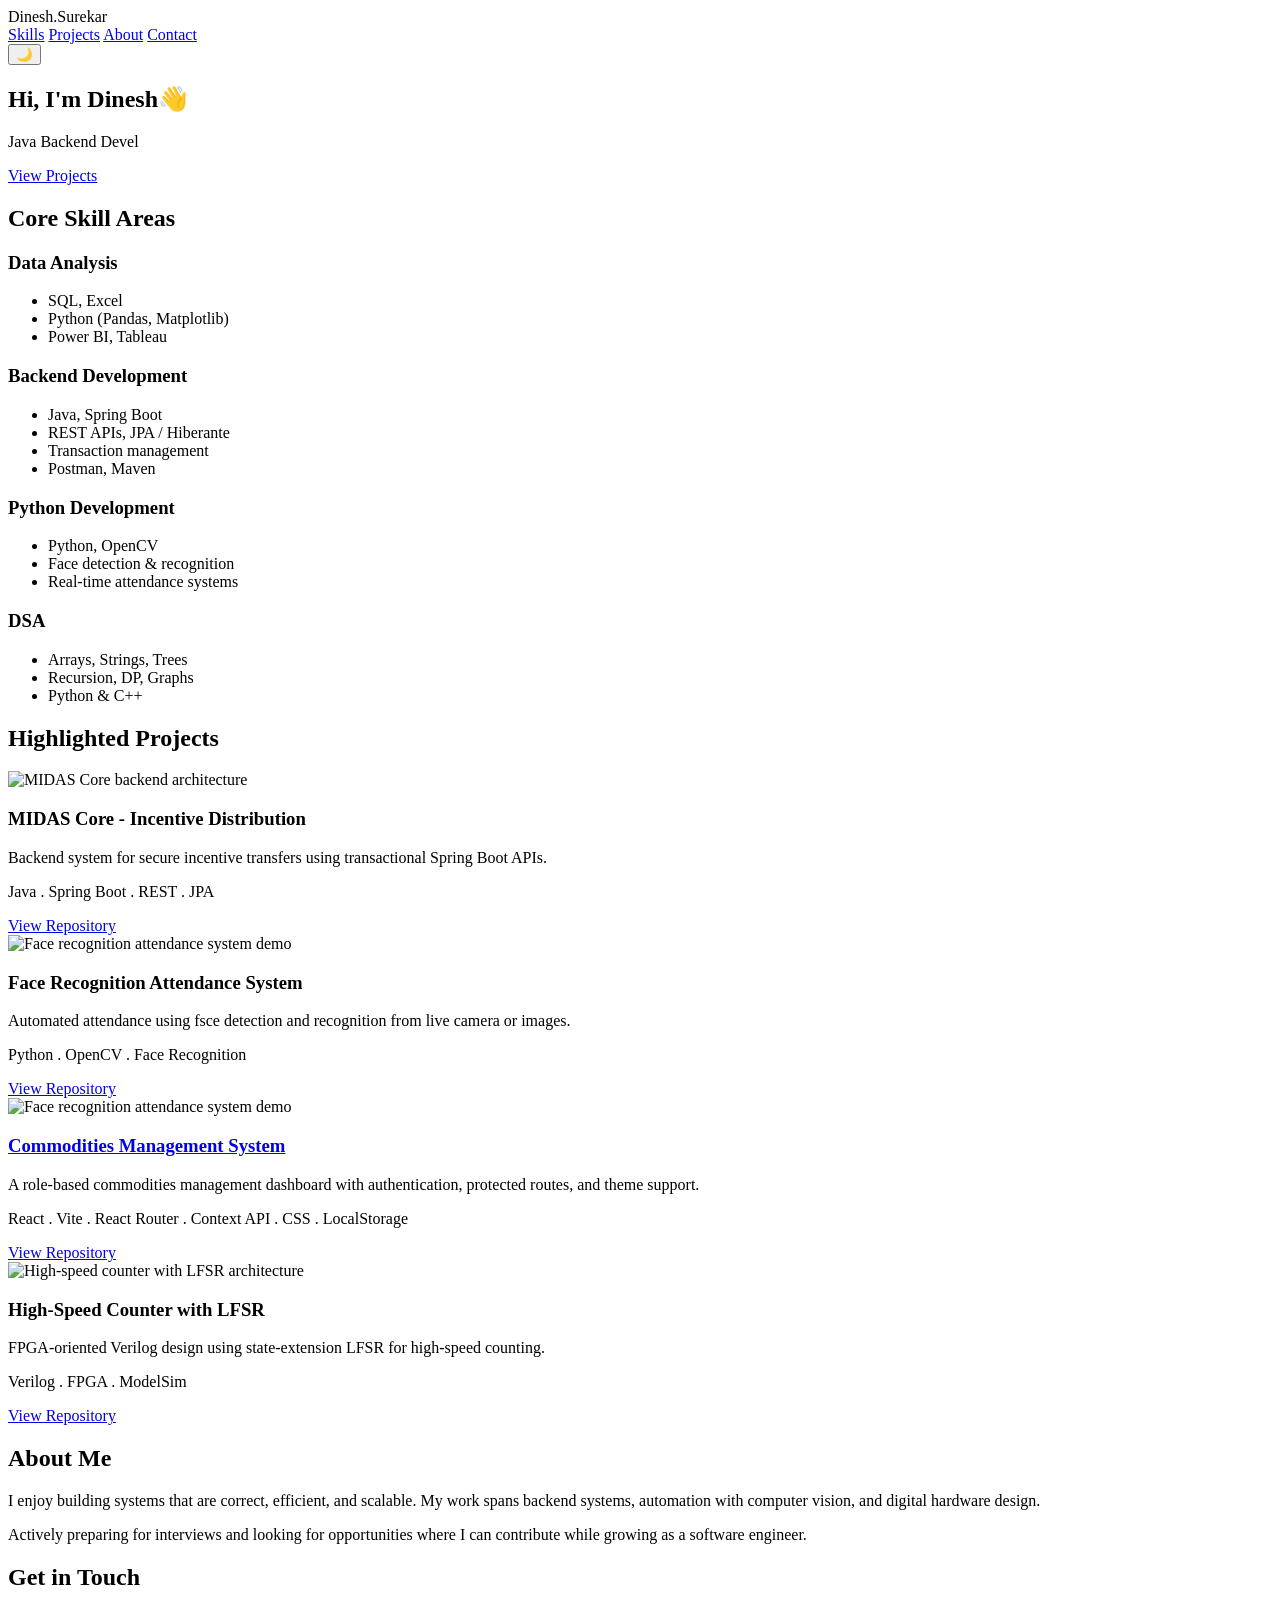
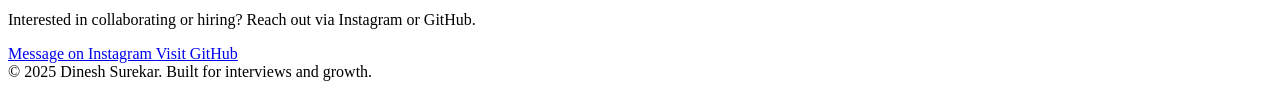
==== commit 7c311e0a: "Update index.html" ====
--- a/index.html
+++ b/index.html
@@ -5,7 +5,7 @@
     <meta http-equiv="X-UA-Compatible" content="IE=edge" />
     <meta name="viewport" content="width=device-width, initial-scale=1.0" />
     <title>Dinesh | Portfolio</title>
-    <meta name="description" content=" Portfolio of Dinesh Surekar - Backend, Data Analysis, Computer Vision, DSA, and Verilog projects.">
+    <meta name="description" content="Portfolio of Dinesh Surekar - Backend, Data Analysis, Computer Vision, DSA, and Verilog projects.">
     <link href="https://fonts.googleapis.com/css2?family=Inter:wght@300;500;700&display=swap" rel="stylesheet">
     <script src="https://cdn.tailwindcss.com"></script>
     <style>
@@ -177,6 +177,32 @@
           </div>
         </div>
 
+        <!--Commodities Management System-->
+        <div class="card rounded-xl shadow overflow-hidden">
+          <img src="https://thumbs.dreamstime.com/z/business-illustration-showing-concept-commodity-managemen-management-110229952.jpg"
+           alt="Face recognition attendance system demo"
+           class="w-full h-40 object-cover"
+           loading="lazy"
+           />
+          <div class="p-5">
+            <h3 class="font-semibold mb-2">
+              <a href="https://commoditiesmanagementsystem.vercel.app/"
+              target="_blank"
+              rel="noopener noreferrer"
+              class="hover:underline"
+              >
+                Commodities Management System
+            </a>
+          </h3>
+            <p class="text-sm mb-3">
+              A role-based commodities management dashboard with authentication, protected routes, and theme support.
+            </p>
+            <p class="text-xs mb-3">React . Vite . React Router . Context API . CSS . LocalStorage</p>
+            <a href="https://github.com/rayones4/Commodities-Management-System" target="_blank"
+            class="text-indigo-600 text-sm font-medium">View Repository</a>
+          </div>
+        </div>
+
         <!--Verilog-->
         <div class="card rounded-xl shadow overflow-hidden">
           <img src="https://encrypted-tbn0.gstatic.com/images?q=tbn:ANd9GcT2jFH6OuQyn0IeGec5EDb-955vYXiZAKpKmg&s"
@@ -206,7 +232,7 @@
       <h2 class="text-3xl font-semibold mb-4">About Me</h2>
       <p class="mb-4">
         I enjoy building systems that are correct, efficient, and scalable. My work spans backend
-        systems, automation with computer vision, and digital hardware desing.
+        systems, automation with computer vision, and digital hardware design.
       </p>
       <p>
         Actively preparing for interviews and looking for opportunities where I can contribute
